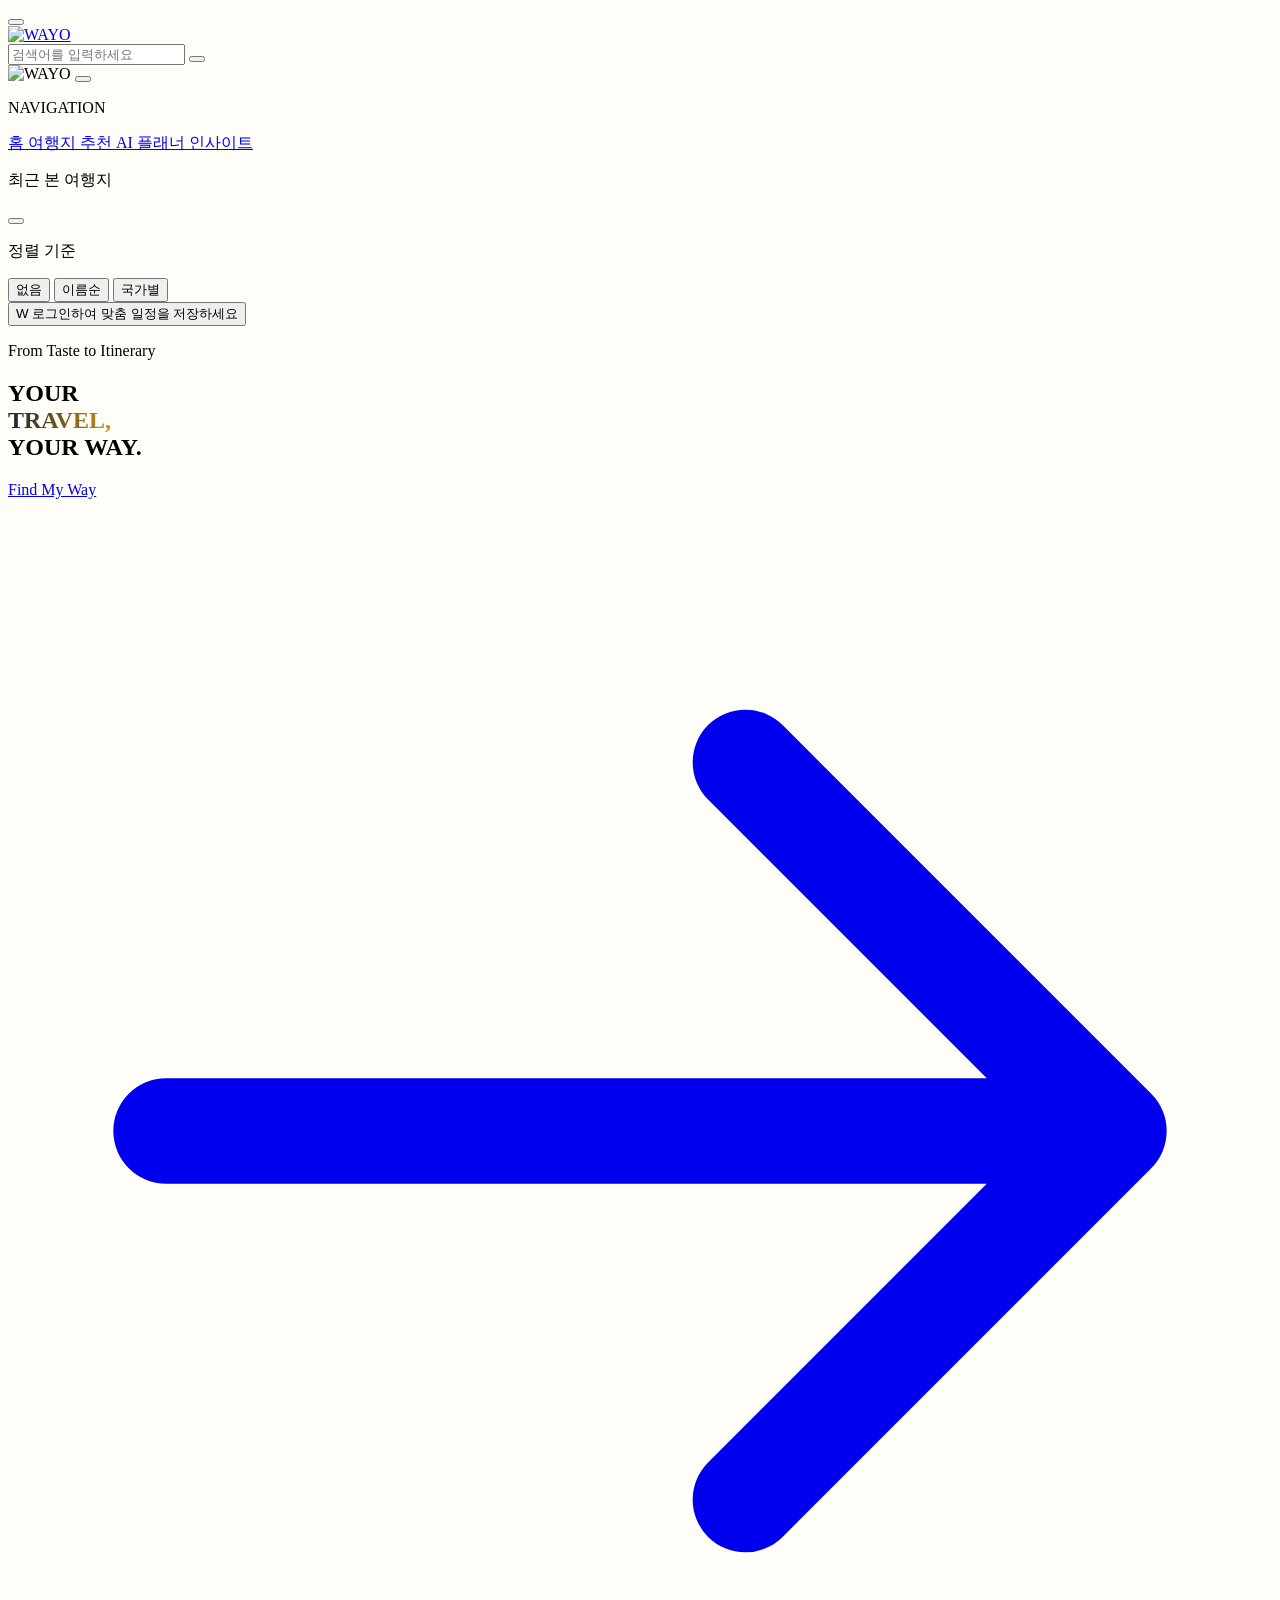
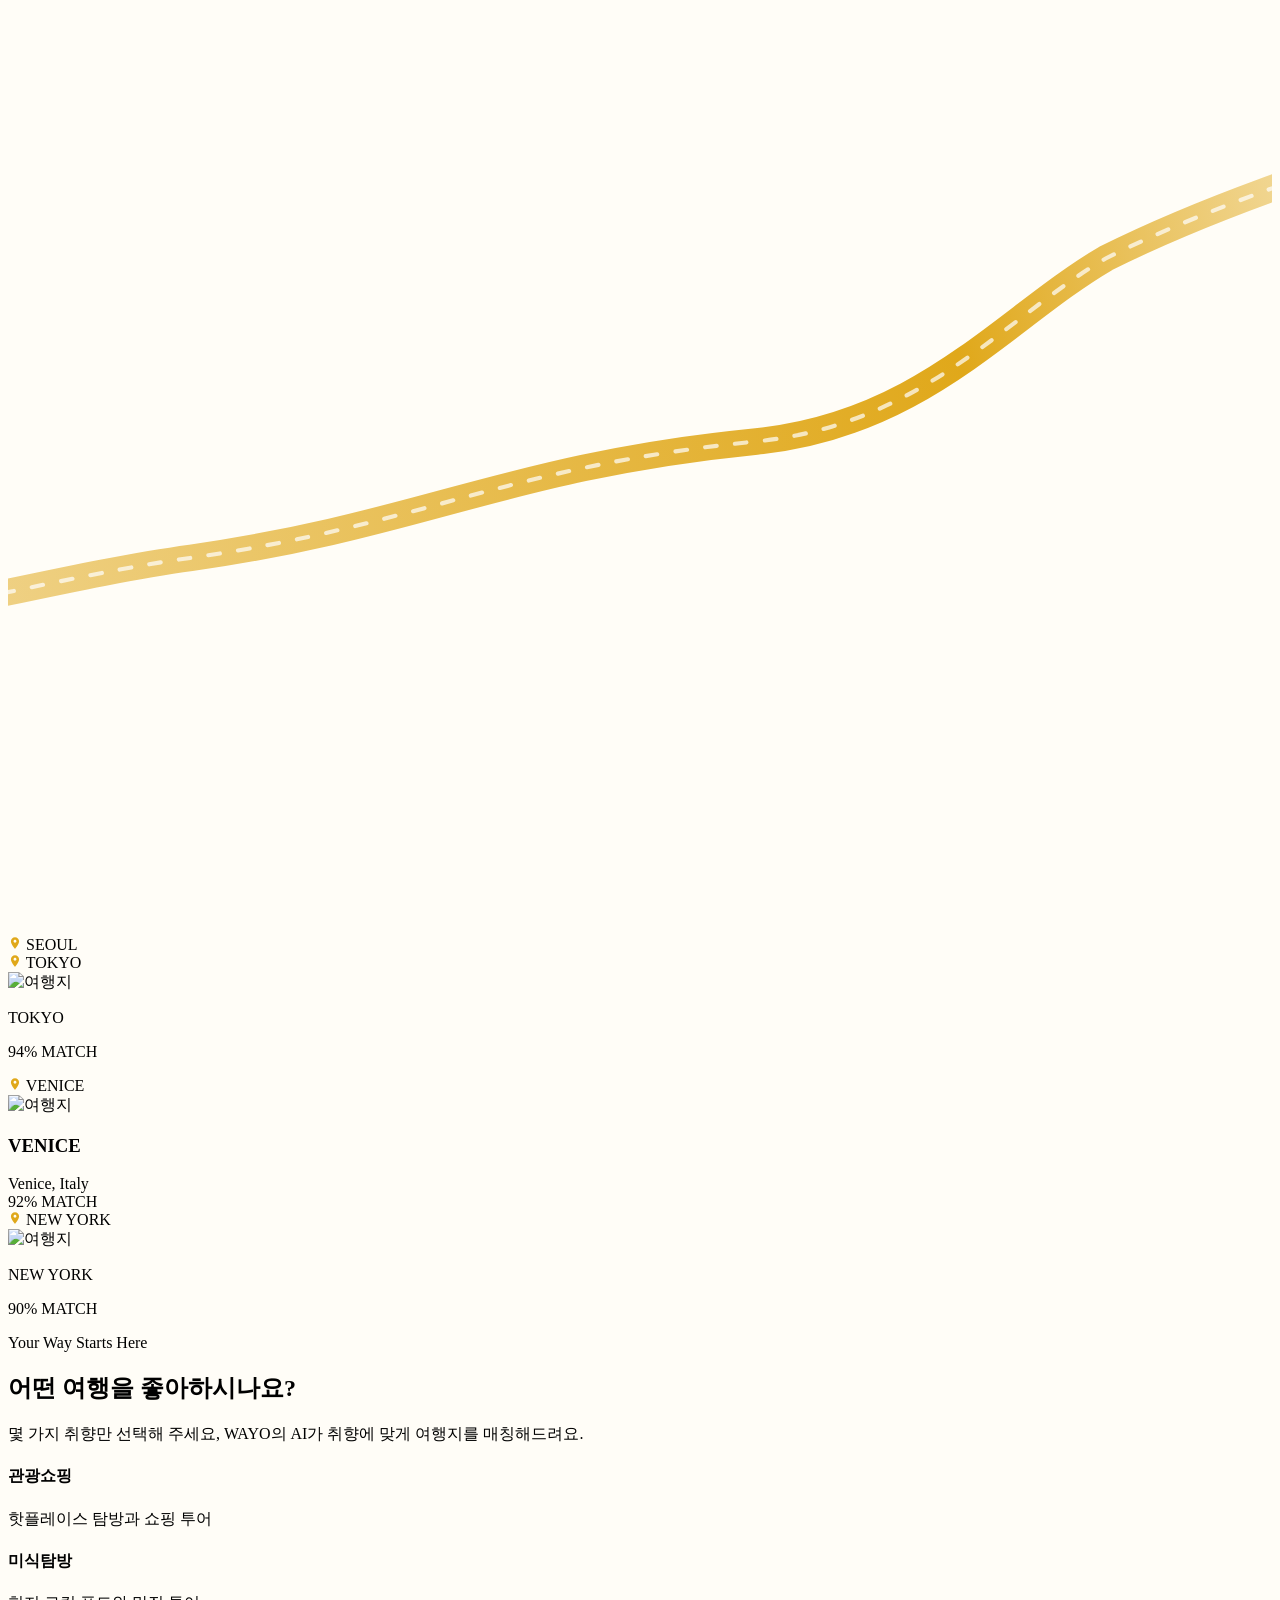
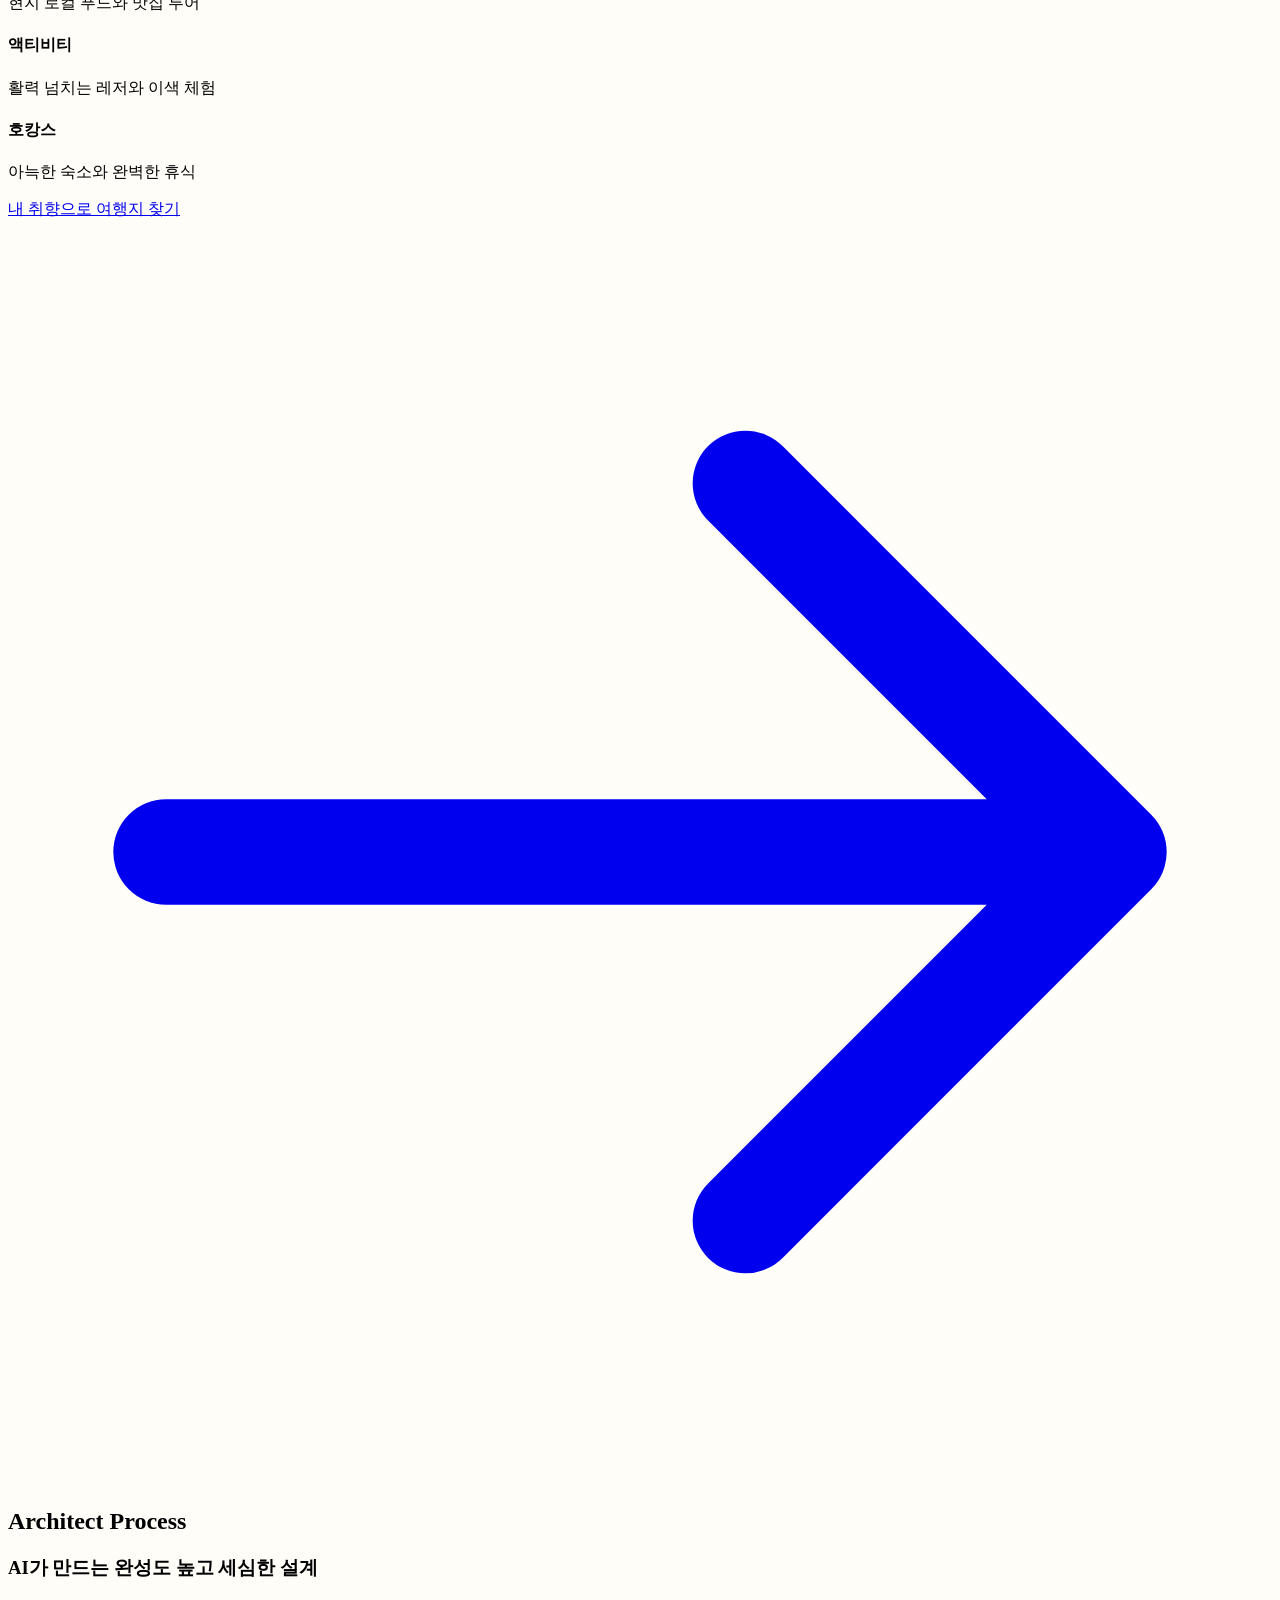
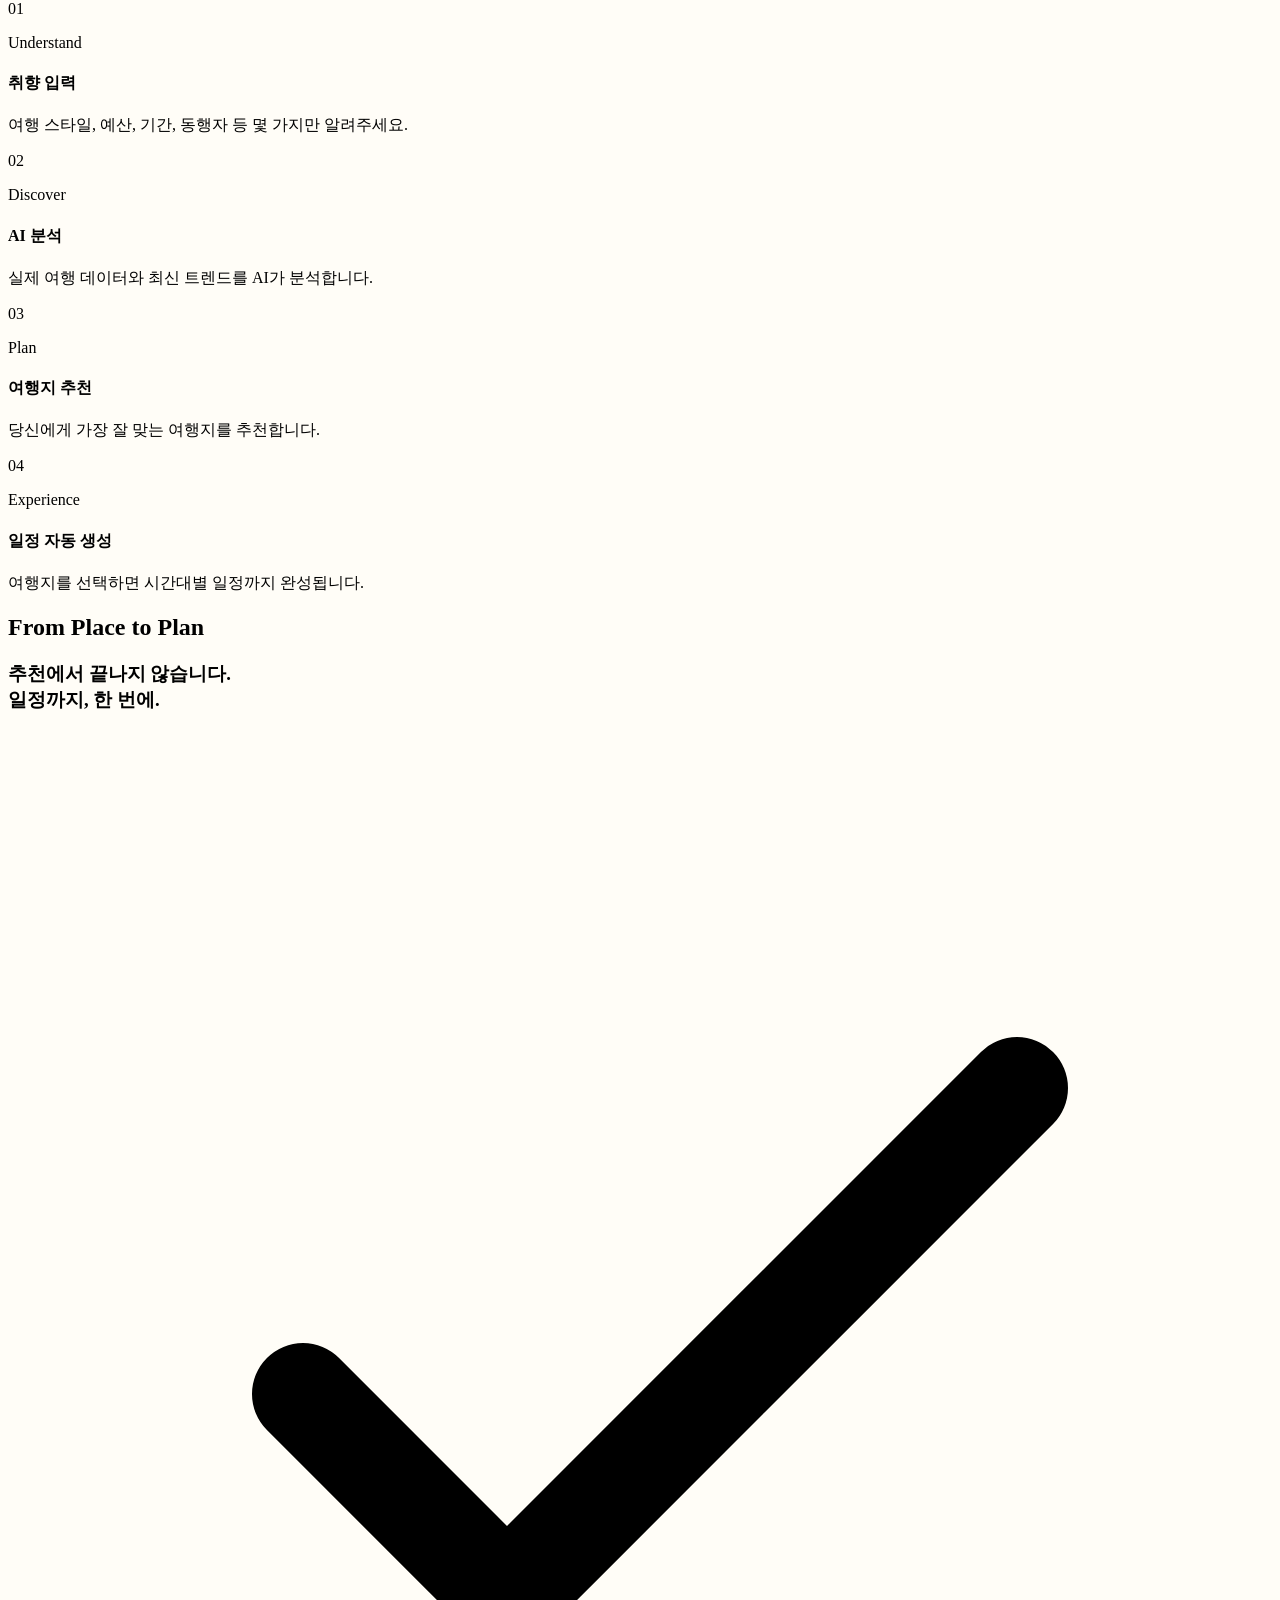
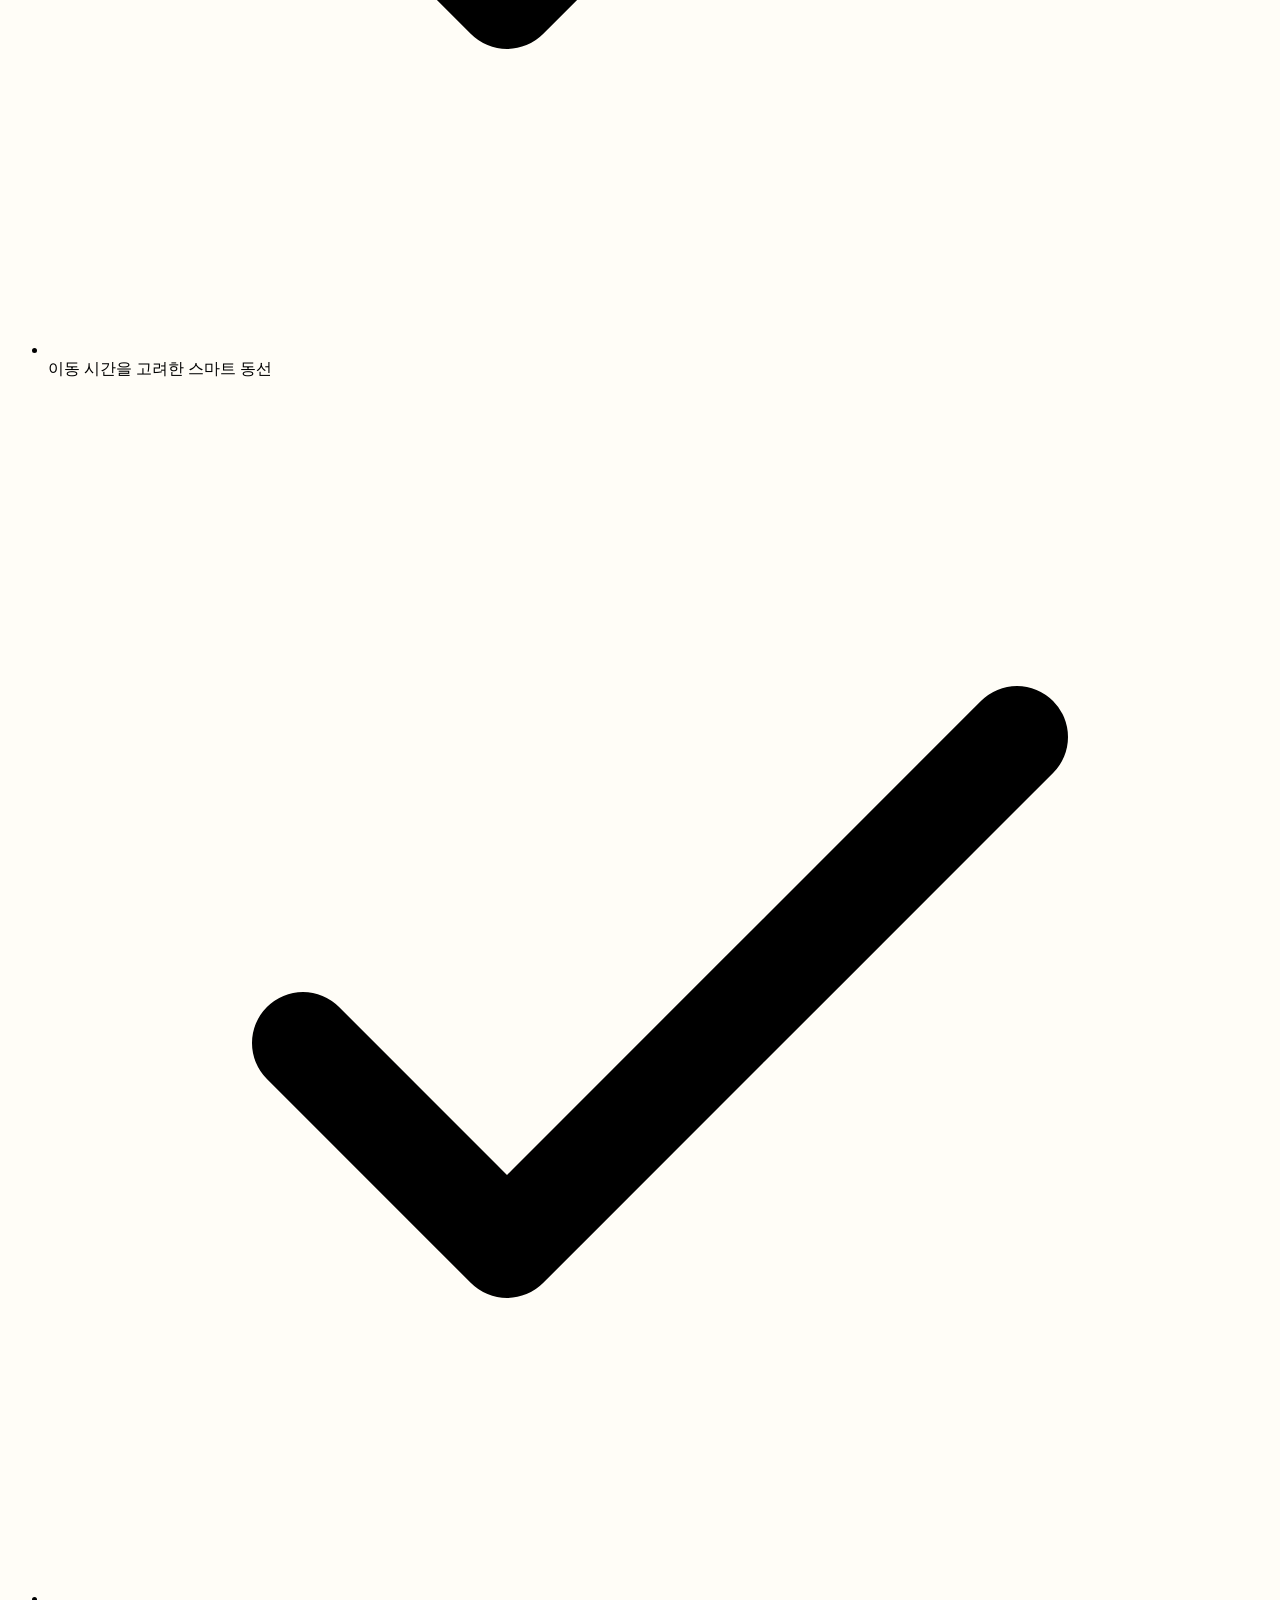
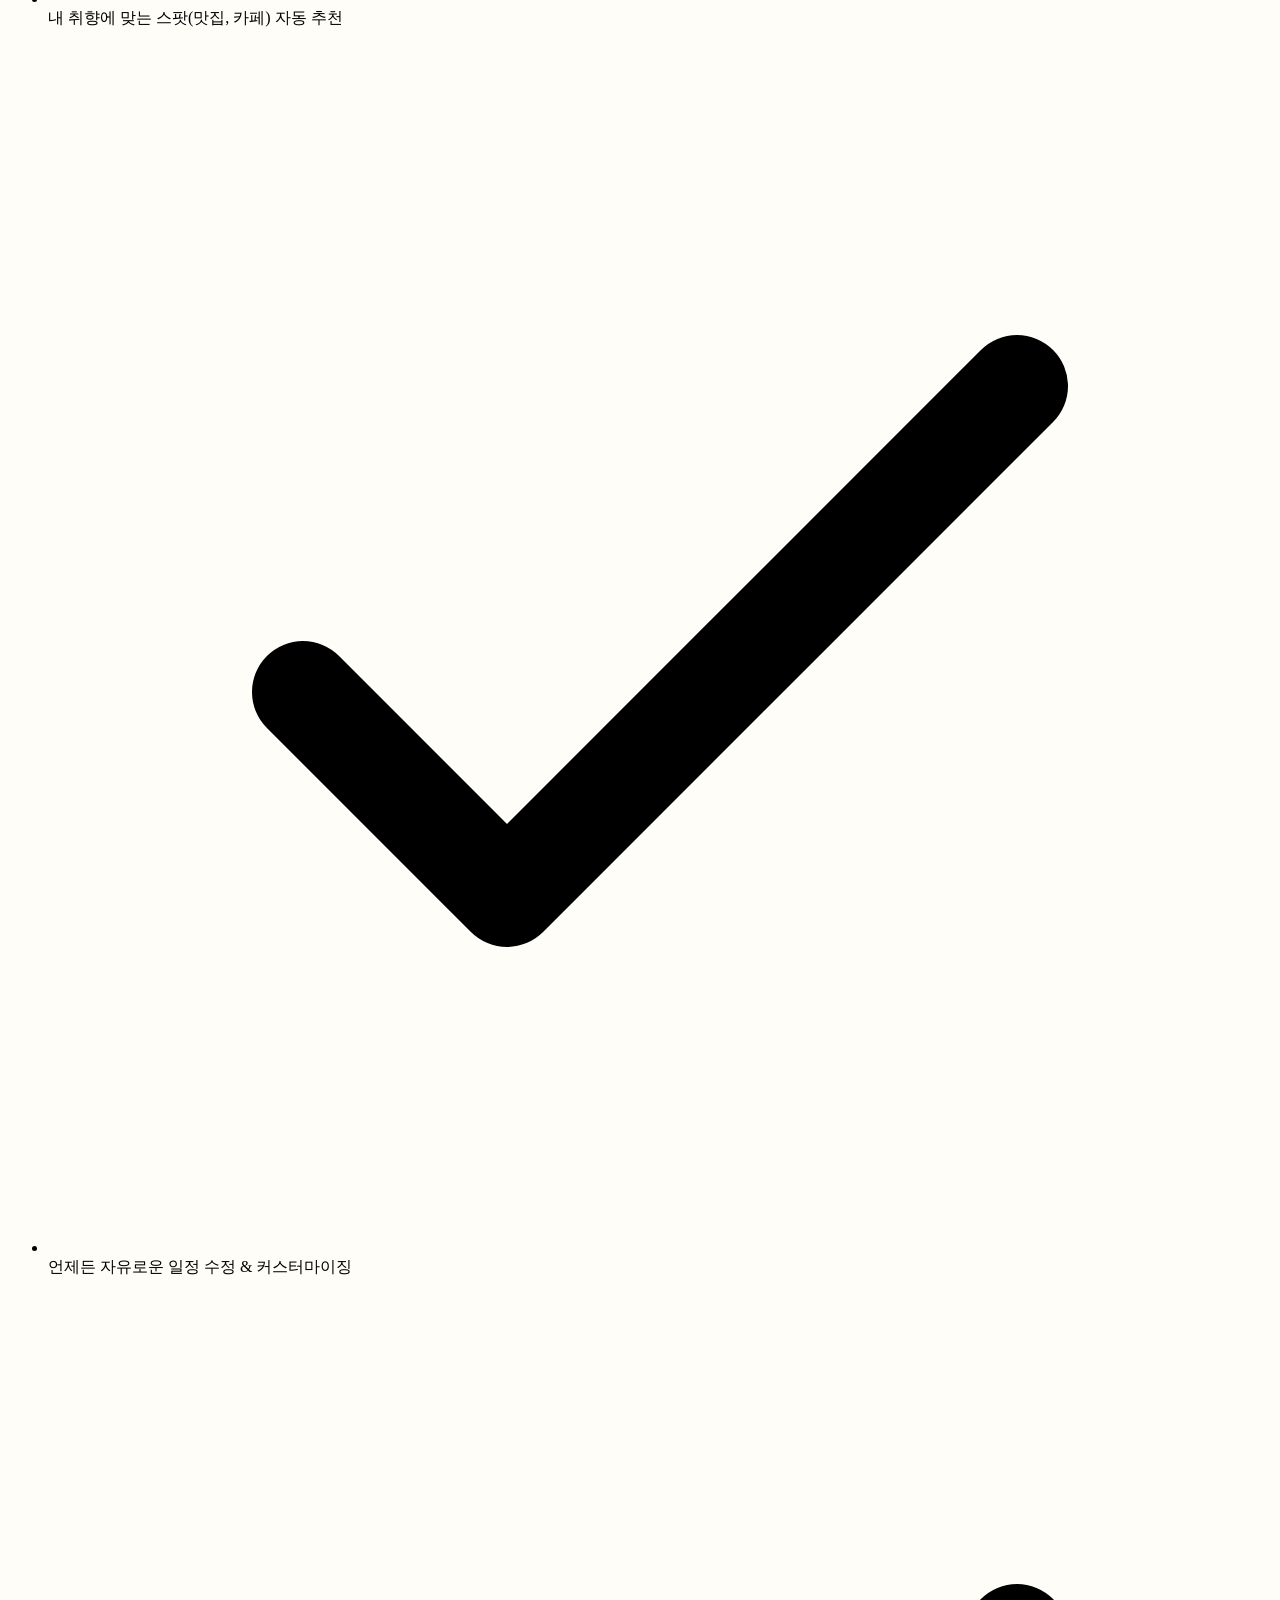
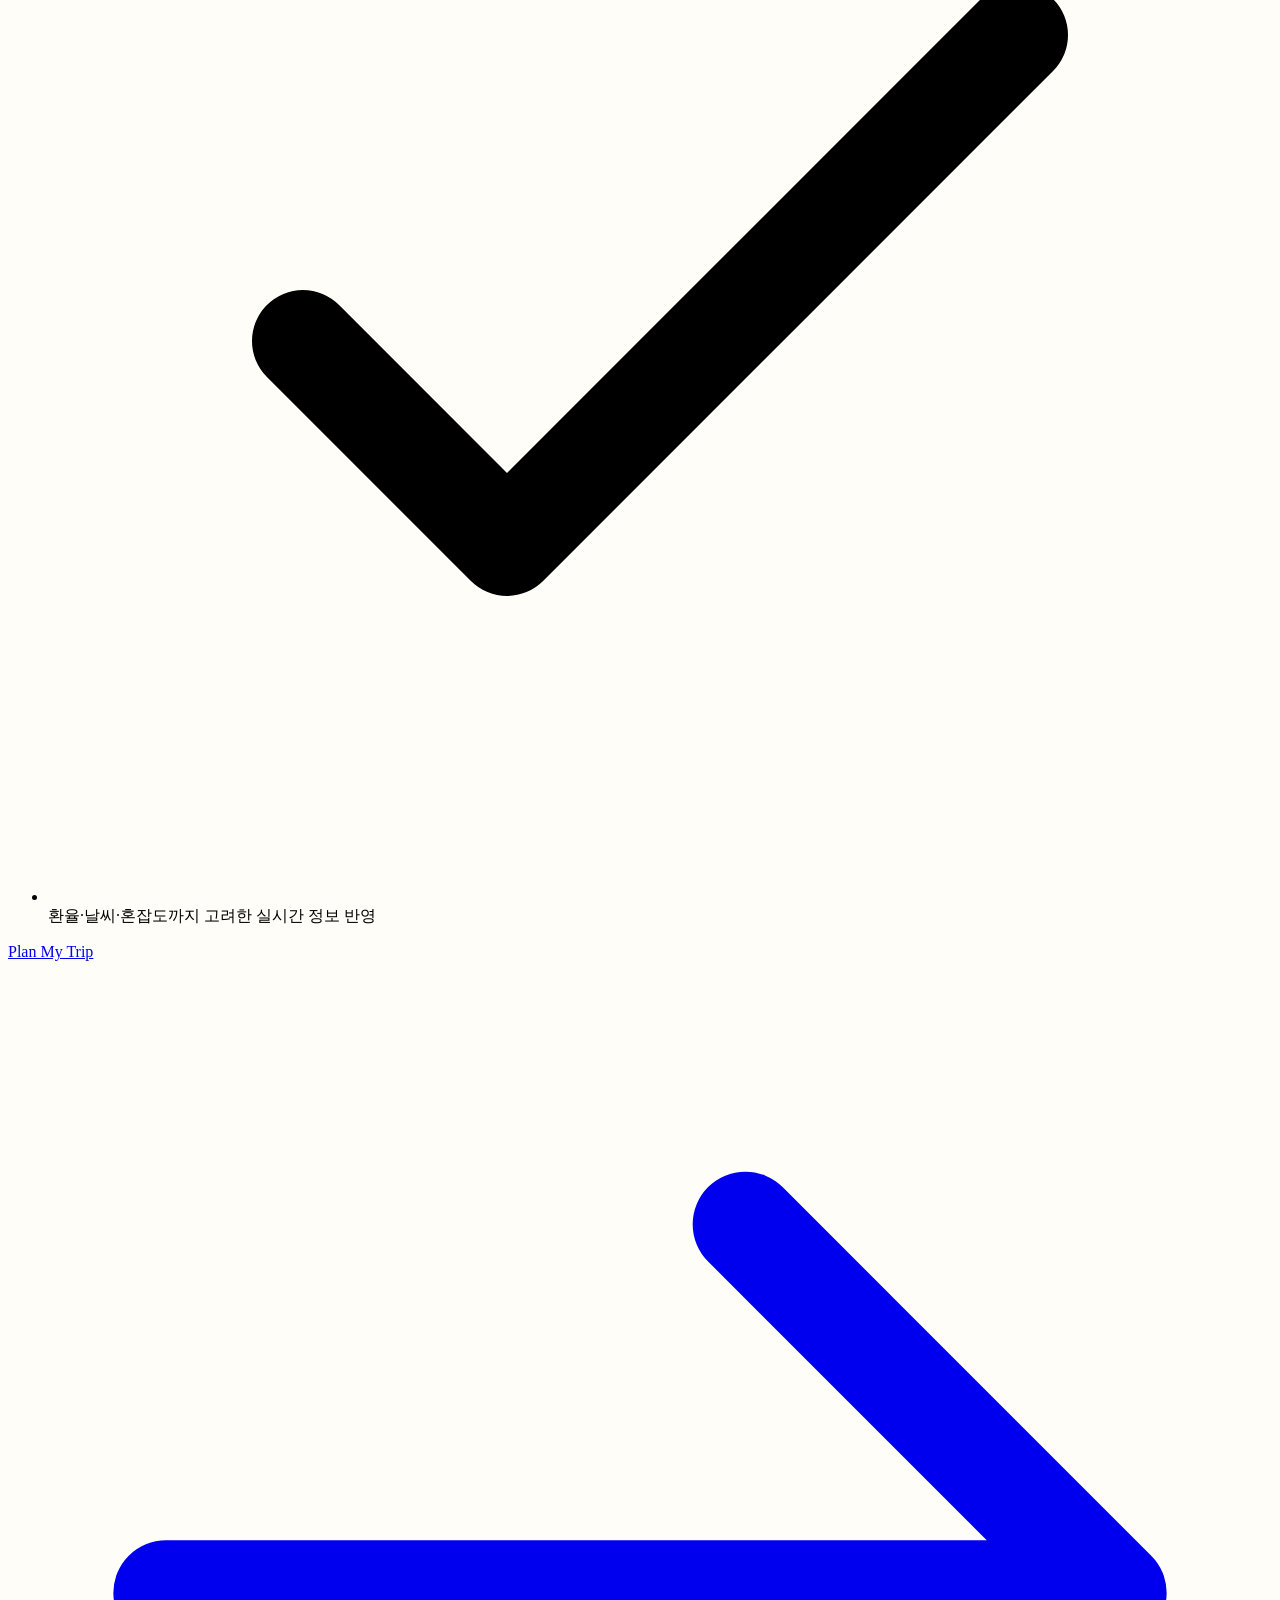
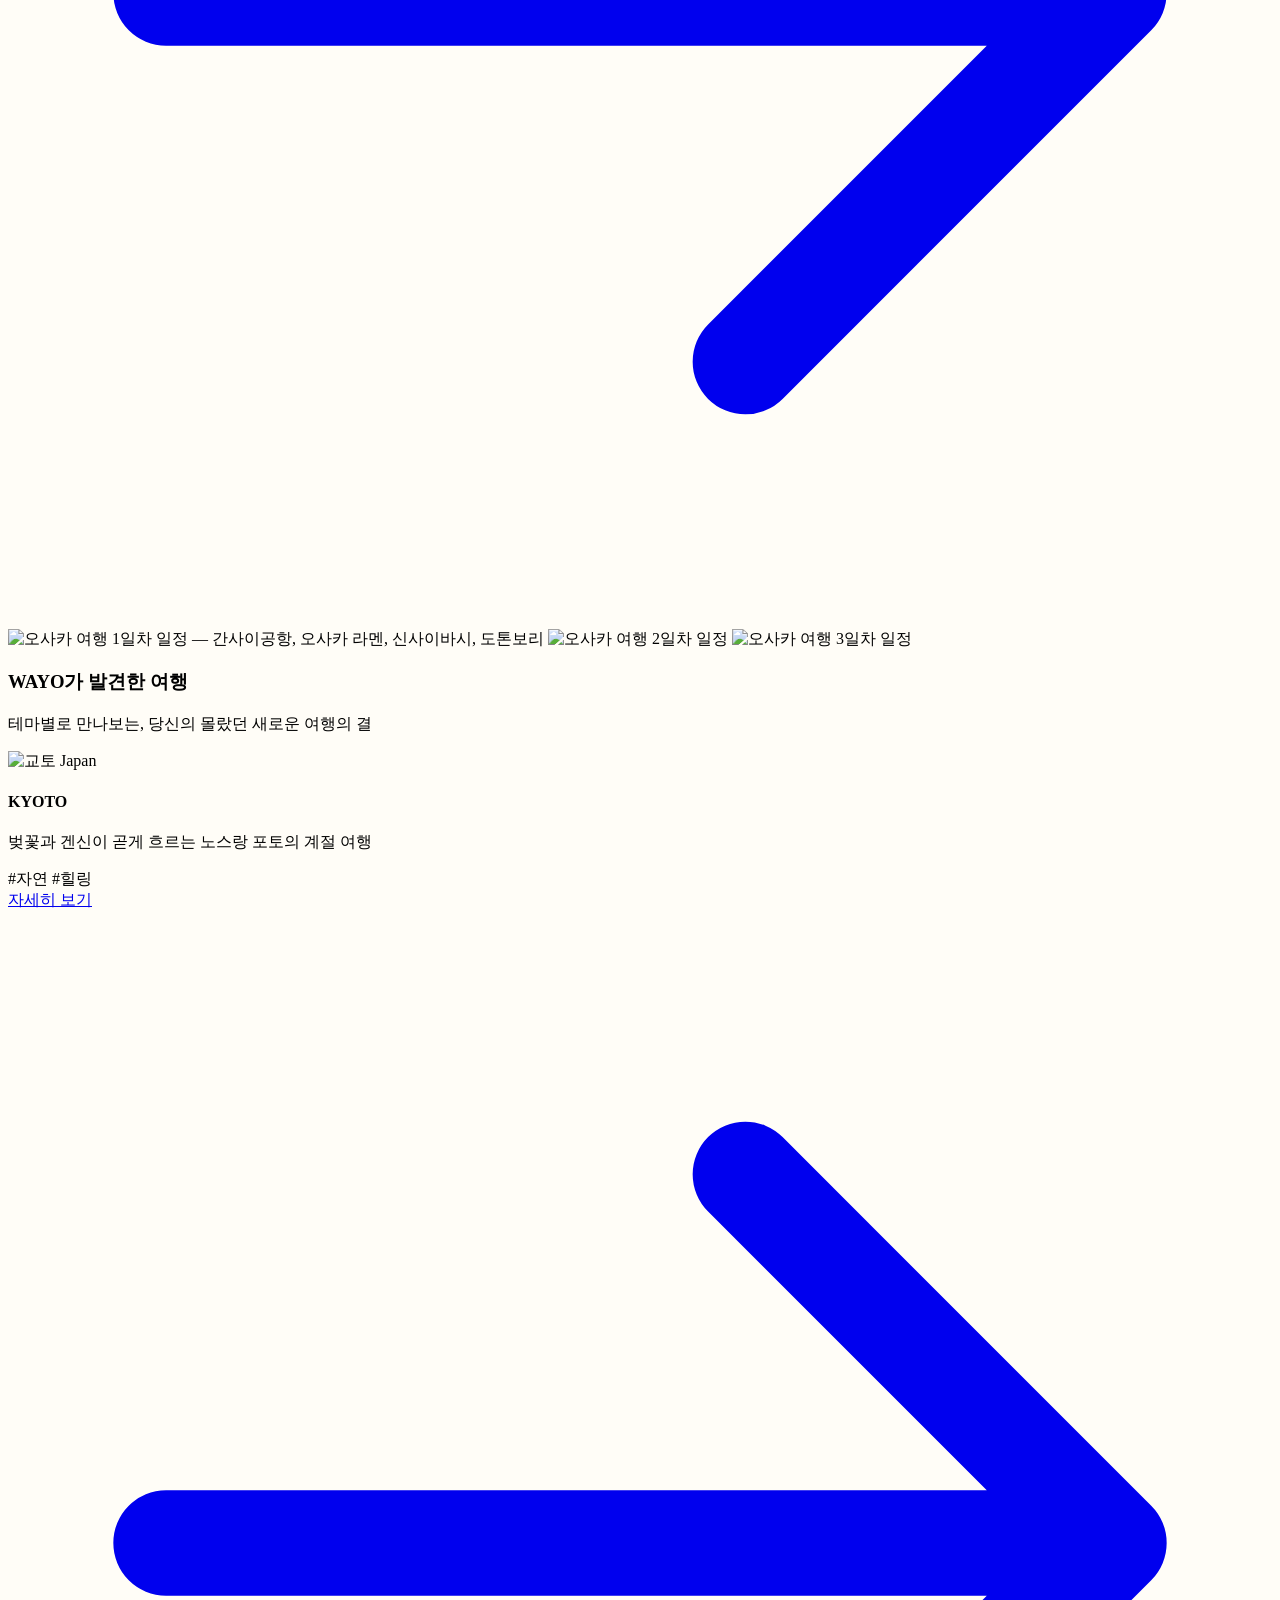
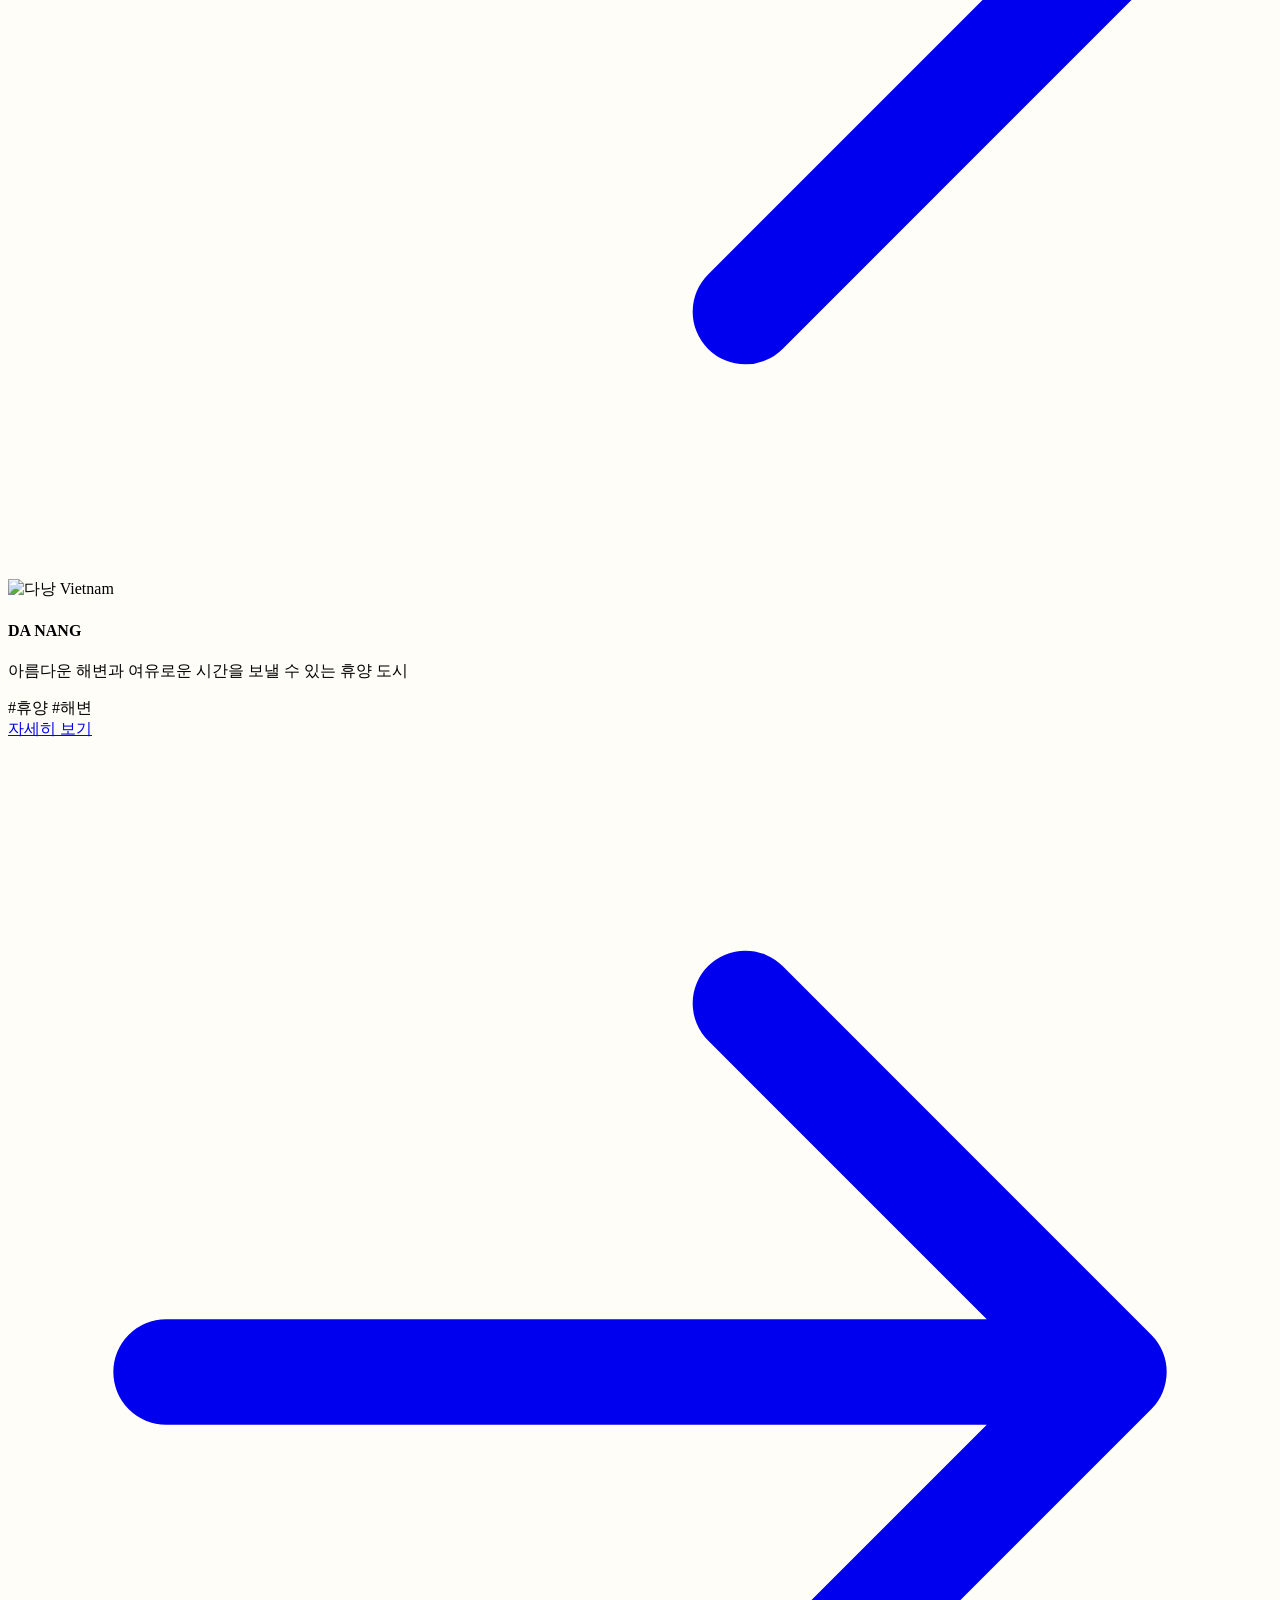
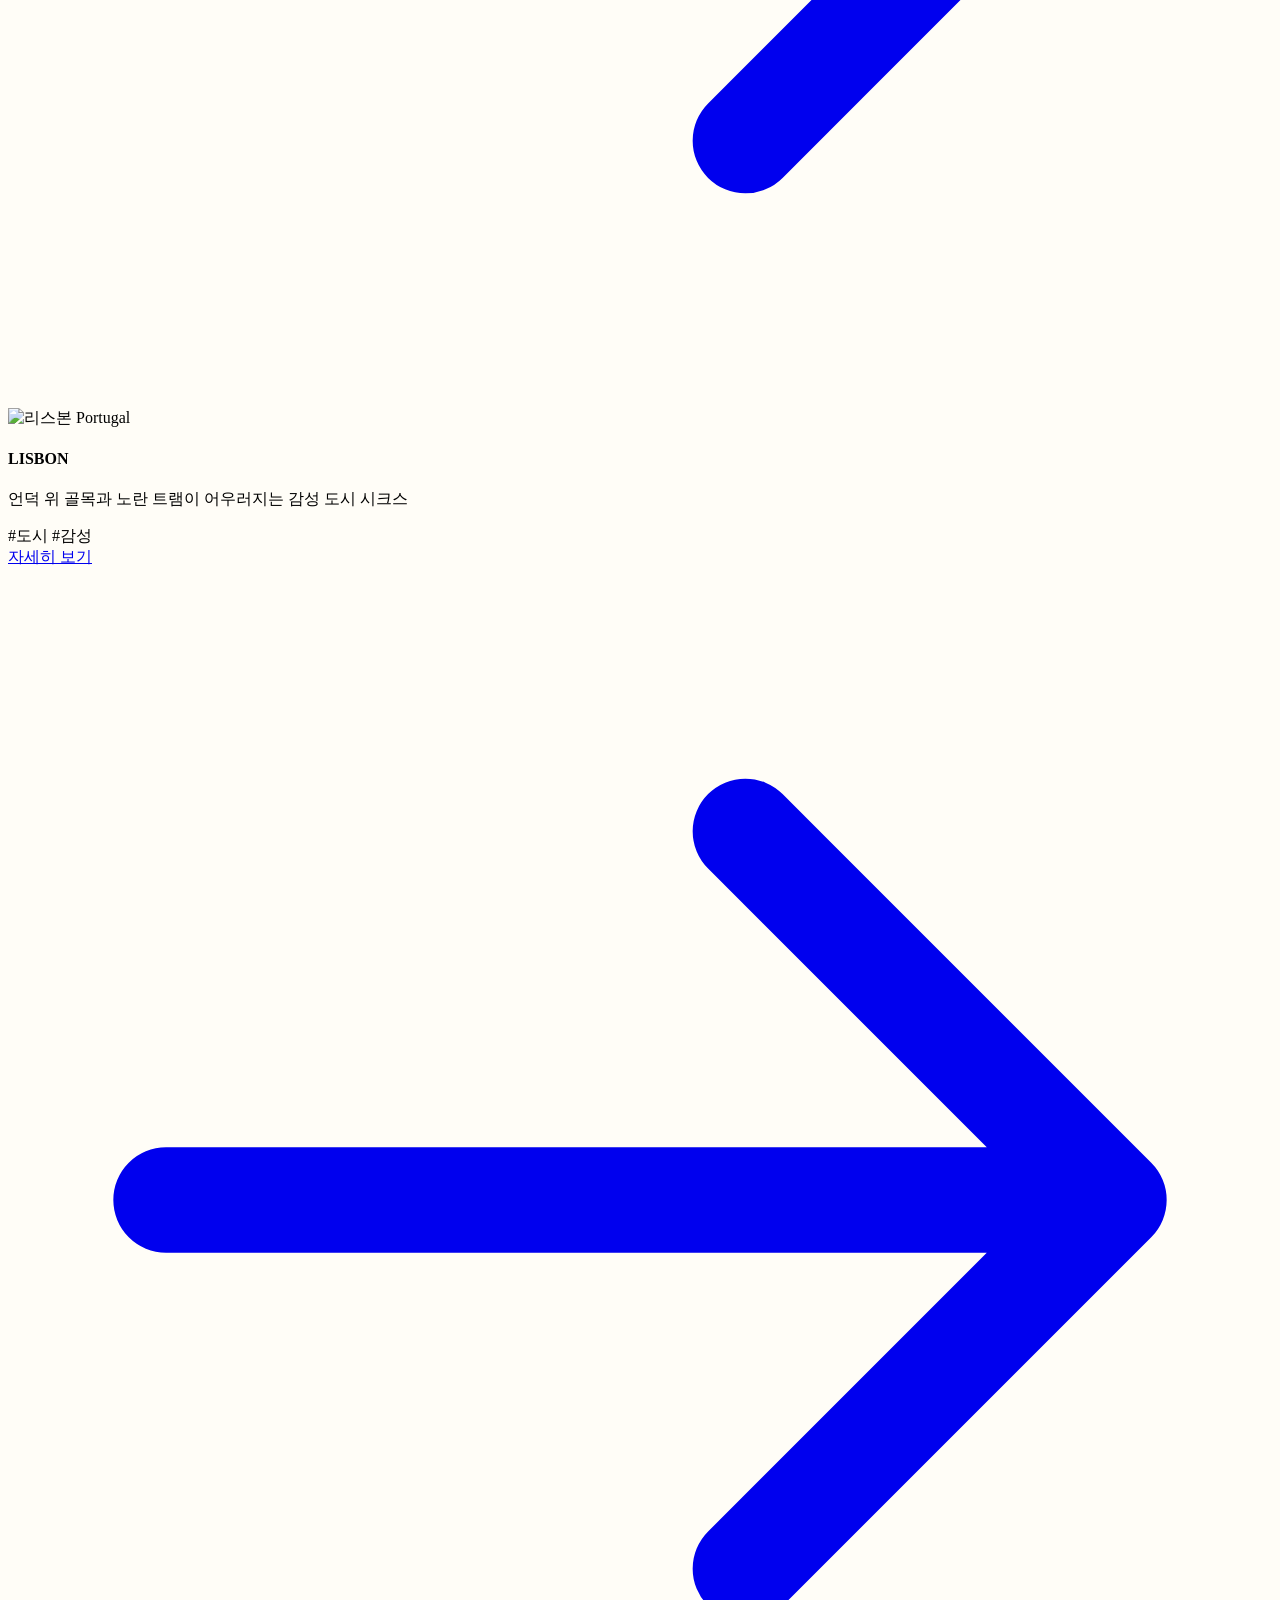
==== index.html @ 401c7b8d "Add files via upload" ====
<!doctype html>
<html lang="ko" class="scroll-smooth">
<head>
    <meta charset="UTF-8">
    <meta name="viewport" content="width=device-width, initial-scale=1.0, viewport-fit=cover">
    <title>WAYO — Your Travel, Your Way. AI 여행 큐레이터 & 플래너</title>
    <meta name="description" content="당신의 취향을 이해하고, 가장 잘 맞는 여행지와 일정을 찾아드립니다. WAYO의 AI 여행 큐레이터 & 플래너.">
    <meta name="theme-color" content="#FFC83D">
    <link rel="manifest" href="manifest.json">

    <link rel="preconnect" href="https://fonts.googleapis.com">
    <link rel="preconnect" href="https://fonts.gstatic.com" crossorigin>
    <link href="https://fonts.googleapis.com/css2?family=Inter:wght@300;400;500;600;700;800&family=Noto+Sans+KR:wght@300;400;500;700&family=Poppins:wght@500;600;700;800&family=Caveat:wght@600;700&display=swap" rel="stylesheet">
    <link rel="stylesheet" href="https://cdn.jsdelivr.net/gh/orioncactus/pretendard@v1.3.9/dist/web/static/pretendard.css">
    <script src="https://cdn.tailwindcss.com"></script>
    <script src="https://unpkg.com/lucide@latest"></script>

    <script>
        tailwind.config = {
            theme: {
                extend: {
                    fontFamily: {
                        sans: ['Inter', 'Noto Sans KR', 'sans-serif'],
                        display: ['Inter', 'sans-serif'],
                    },
                    colors: {
                        brand: {
                            50: '#FFFDF7', 100: '#FFF3D6', 200: '#FFE8AD', 300: '#FFDC85',
                            400: '#FFD35C', 500: '#FFC83D', 600: '#E0A81A', 700: '#C99012',
                            800: '#8A620C', 900: '#4D3706', dark: '#172033'
                        },
                        logogreen: '#4FA8C9'
                    },
                    animation: {
                        'float': 'float 6s ease-in-out infinite',
                        'dash': 'dash 14s linear infinite',
                        'fade-in-up': 'fadeInUp 0.8s ease-out forwards',
                    },
                    keyframes: {
                        float: { '0%, 100%': { transform: 'translateY(0)' }, '50%': { transform: 'translateY(-10px)' } },
                        dash: { '0%': { strokeDashoffset: 1000 }, '100%': { strokeDashoffset: 0 } },
                        fadeInUp: { '0%': { opacity: '0', transform: 'translateY(20px)' }, '100%': { opacity: '1', transform: 'translateY(0)' } }
                    }
                }
            }
        }
    </script>

    <link rel="stylesheet" href="css/variables.css">
    <link rel="stylesheet" href="css/base.css">
    <link rel="stylesheet" href="css/components.css">
    <link rel="stylesheet" href="css/landing.css">

    <style>
        .scroll-top-btn {
            position: fixed;
            right: 24px;
            bottom: 32px;
            z-index: 500;
            width: 48px;
            height: 48px;
            border: none;
            border-radius: 50%;
            background: var(--ink);
            color: var(--accent);
            display: flex;
            align-items: center;
            justify-content: center;
            box-shadow: var(--shadow-lg);
            cursor: pointer;
            opacity: 0;
            transform: translateY(12px);
            pointer-events: none;
            transition: opacity .25s ease, transform .25s ease, background .18s ease, color .18s ease;
        }
        .scroll-top-btn.is-visible {
            opacity: 1;
            transform: translateY(0);
            pointer-events: auto;
        }
        .scroll-top-btn:hover {
            background: var(--accent);
            color: var(--ink);
        }

        /* Tailwind CDN이 "hidden md:block" 조합의 캐스케이드 순서를 보장하지 않아
           768px 이상에서도 보이지 않는 문제가 있어, 순수 CSS로 직접 제어한다 */
        .hero-visual-wrap { display: none; }
        @media (min-width: 768px) {
            .hero-visual-wrap { display: block; }
        }

        body { background-color: #FFFDF7; }
        .text-gradient {
            background: linear-gradient(to right, #172033, #C99012);
            -webkit-background-clip: text;
            background-clip: text;
            -webkit-text-fill-color: transparent;
        }
        .hide-scrollbar::-webkit-scrollbar { display: none; }
        .hide-scrollbar { -ms-overflow-style: none; scrollbar-width: none; }
    </style>
</head>
<body class="antialiased selection:bg-brand-500 selection:text-white">

    <!-- 네비게이션: 상단 골드 바 + 햄버거(좌) · 로고(중앙) · 검색/즐겨찾기/로그인(우) -->
    <header class="navbar-wix" id="siteNavbar">
        <div class="navbar-wix-inner">
            <div class="navbar-wix-side">
                <button type="button" class="navbar-hamburger-btn" id="drawerToggleBtn" aria-label="메뉴 열기" aria-expanded="false">
                    <i data-lucide="menu" style="width:22px;height:22px"></i>
                </button>
            </div>

            <a href="index.html" class="navbar-wix-logo" aria-label="WAYO 홈으로 이동">
                <img src="assets/logo/g_logo_t_extrabold_final.png" alt="WAYO" class="navbar-wix-logo-img">
            </a>

            <div class="navbar-wix-side is-right">
                <div class="navbar-wix-right">
                    <div class="navbar-search-wrap">
                        <input type="text" class="navbar-search-input" id="navSearchInput" placeholder="검색어를 입력하세요">
                        <button type="button" class="navbar-search-btn" id="navSearchBtn" aria-label="검색">
                            <i data-lucide="search" style="width:16px;height:16px"></i>
                        </button>
                    </div>
                    <a href="favorites.html" class="navbar-wix-login-btn" aria-label="즐겨찾기">
                        <i data-lucide="heart" style="width:19px;height:19px"></i>
                    </a>
                    <a href="login.html" class="navbar-wix-login-btn js-login-trigger" aria-label="로그인">
                        <i data-lucide="user" style="width:19px;height:19px"></i>
                    </a>
                </div>
            </div>
        </div>
    </header>

    <!-- 사이드 드로어 메뉴 (카테고리) -->
    <div class="wayo-drawer-backdrop" id="drawerBackdrop"></div>
    <aside class="wayo-drawer" id="drawerPanel" aria-hidden="true">
        <div class="wayo-drawer-head">
            <img src="assets/logo/w3_logo_3_3_wayo_lockup_bottom.png" alt="WAYO" class="wayo-drawer-head-logo">
            <button type="button" class="wayo-drawer-close" id="drawerCloseBtn" aria-label="메뉴 닫기">
                <i data-lucide="x" style="width:20px;height:20px"></i>
            </button>
        </div>

        <div class="wayo-drawer-body">
            <p class="wayo-drawer-label">NAVIGATION</p>
            <nav class="wayo-drawer-nav">
                <a href="index.html" class="wayo-drawer-link is-active">
                    <span class="wayo-drawer-link-main"><i data-lucide="home" style="width:18px;height:18px"></i> 홈</span>
                    <i data-lucide="chevron-right" style="width:16px;height:16px" class="wayo-drawer-chev"></i>
                </a>
                <a href="destination.html" class="wayo-drawer-link">
                    <span class="wayo-drawer-link-main"><i data-lucide="compass" style="width:18px;height:18px"></i> 여행지 추천</span>
                    <i data-lucide="chevron-right" style="width:16px;height:16px" class="wayo-drawer-chev"></i>
                </a>
                <a href="planner.html" class="wayo-drawer-link">
                    <span class="wayo-drawer-link-main"><i data-lucide="calendar" style="width:18px;height:18px"></i> AI 플래너</span>
                    <i data-lucide="chevron-right" style="width:16px;height:16px" class="wayo-drawer-chev"></i>
                </a>
                <a href="insights.html" class="wayo-drawer-link">
                    <span class="wayo-drawer-link-main"><i data-lucide="sparkles" style="width:18px;height:18px"></i> 인사이트</span>
                    <i data-lucide="chevron-right" style="width:16px;height:16px" class="wayo-drawer-chev"></i>
                </a>
            </nav>

            <div class="wayo-drawer-label-row">
                <p class="wayo-drawer-label">최근 본 여행지</p>
                <div class="wayo-drawer-sort-wrap">
                    <button type="button" class="wayo-drawer-sort-btn" id="drawerSortBtn" aria-label="정렬 기준" aria-expanded="false">
                        <i data-lucide="sliders-horizontal" style="width:15px;height:15px"></i>
                    </button>
                    <div class="wayo-drawer-sort-menu" id="drawerSortMenu">
                        <p class="wayo-drawer-sort-title">정렬 기준</p>
                        <button type="button" class="wayo-drawer-sort-option is-active" data-sort="none">
                            없음 <i data-lucide="check" style="width:14px;height:14px" class="wayo-drawer-sort-check"></i>
                        </button>
                        <button type="button" class="wayo-drawer-sort-option" data-sort="name">
                            이름순 <i data-lucide="check" style="width:14px;height:14px" class="wayo-drawer-sort-check"></i>
                        </button>
                        <button type="button" class="wayo-drawer-sort-option" data-sort="country">
                            국가별 <i data-lucide="check" style="width:14px;height:14px" class="wayo-drawer-sort-check"></i>
                        </button>
                    </div>
                </div>
            </div>
            <div id="drawerRecentList"></div>
        </div>

        <div class="wayo-drawer-foot">
            <button type="button" class="wayo-drawer-profile js-login-trigger" aria-label="로그인">
                <span class="wayo-drawer-avatar">W</span>
                <span class="wayo-drawer-profile-sub">로그인하여 맞춤 일정을 저장하세요</span>
            </button>
        </div>
    </aside>

    <!-- 히어로 -->
    <section class="relative flex items-center pt-10 pb-20 overflow-hidden bg-white">
        <div class="absolute top-0 right-0 -mr-32 -mt-32 w-[600px] h-[600px] bg-brand-50 rounded-full blur-3xl opacity-50 z-0"></div>

        <div class="max-w-7xl mx-auto px-6 w-full relative z-10 grid grid-cols-1 md:grid-cols-2 gap-12 items-center">
            <div class="flex flex-col items-start pt-6 md:pt-0 animate-fade-in-up">
                <p class="text-brand-700 font-bold tracking-wide uppercase mb-3 text-sm">From Taste to Itinerary</p>
                <h1 class="text-5xl md:text-6xl lg:text-7xl font-black tracking-tighter leading-[1.05] mb-6 text-gray-900">
                    YOUR <br/>
                    <span class="text-gradient">TRAVEL,</span> <br/>
                    YOUR WAY.
                </h1>

                <a href="destination.html" class="group relative inline-flex items-center justify-center px-8 py-4 font-bold text-brand-dark transition-all duration-200 bg-brand-500 rounded-full hover:bg-brand-400 hover:shadow-xl hover:shadow-brand-500/40 overflow-hidden">
                    <span class="relative flex items-center gap-2">
                        Find My Way
                        <svg class="w-4 h-4 transition-transform group-hover:translate-x-1" fill="none" stroke="currentColor" viewBox="0 0 24 24"><path stroke-linecap="round" stroke-linejoin="round" stroke-width="2" d="M14 5l7 7m0 0l-7 7m7-7H3"></path></svg>
                    </span>
                </a>
            </div>

            <div class="relative h-[460px] w-full hero-visual-wrap">
                <svg class="absolute inset-0 w-full h-full -z-10 overflow-visible" viewBox="0 0 760 460" fill="none" preserveAspectRatio="none" xmlns="http://www.w3.org/2000/svg">
                    <defs>
                        <linearGradient id="roadGradient" x1="-350" y1="300" x2="860" y2="-20" gradientUnits="userSpaceOnUse">
                            <stop offset="0%" stop-color="#E0A81A" stop-opacity="0.08"/>
                            <stop offset="25%" stop-color="#E0A81A" stop-opacity="0.5"/>
                            <stop offset="75%" stop-color="#E0A81A" stop-opacity="1"/>
                            <stop offset="100%" stop-color="#E0A81A" stop-opacity="0.2"/>
                        </linearGradient>
                    </defs>
                    <path d="M -350 300 C -150 300, 0 250, 110 235 C 250 215, 300 180, 450 165 C 550 155, 600 90, 660 55 C 700 35, 760 10, 860 -20" stroke="url(#roadGradient)" stroke-width="16" stroke-linecap="round"/>
                    <path d="M -350 300 C -150 300, 0 250, 110 235 C 250 215, 300 180, 450 165 C 550 155, 600 90, 660 55 C 700 35, 760 10, 860 -20" stroke="#FFFFFF" stroke-width="2.5" stroke-linecap="round" stroke-dasharray="7 11" class="animate-dash" stroke-dashoffset="1000" opacity="0.7"/>
                </svg>

                <div class="absolute left-[-24%] top-[60%] flex flex-col items-center">
                    <svg width="14" height="14" viewBox="0 0 24 24" fill="#E0A81A" xmlns="http://www.w3.org/2000/svg"><path d="M12 2C8.13 2 5 5.13 5 9C5 14.25 12 22 12 22C12 22 19 14.25 19 9C19 5.13 15.87 2 12 2ZM12 11.5C10.62 11.5 9.5 10.38 9.5 9C9.5 7.62 10.62 6.5 12 6.5C13.38 6.5 14.5 7.62 14.5 9C14.5 10.38 13.38 11.5 12 11.5Z"/></svg>
                    <span class="text-[10px] text-gray-400 font-medium mt-1">SEOUL</span>
                </div>

                <div class="absolute left-[-16%] top-[32%] w-[160px]">
                    <span class="flex flex-col items-center mb-1">
                        <svg width="14" height="14" viewBox="0 0 24 24" fill="#E0A81A" xmlns="http://www.w3.org/2000/svg"><path d="M12 2C8.13 2 5 5.13 5 9C5 14.25 12 22 12 22C12 22 19 14.25 19 9C19 5.13 15.87 2 12 2ZM12 11.5C10.62 11.5 9.5 10.38 9.5 9C9.5 7.62 10.62 6.5 12 6.5C13.38 6.5 14.5 7.62 14.5 9C14.5 10.38 13.38 11.5 12 11.5Z"/></svg>
                        <span class="text-[10px] text-gray-400 font-medium mt-1" id="heroPin1">TOKYO</span>
                    </span>
                    <div class="bg-white p-1.5 rounded-xl shadow-xl border border-gray-100 -rotate-3 hover:rotate-0 transition-transform duration-500">
                        <div class="relative rounded-lg overflow-hidden aspect-[3/4]">
                            <img src="assets/image/PAGE 01/hero/도쿄.jpg" alt="여행지" class="w-full h-full object-cover transition-opacity duration-500" id="heroImg1">
                            <div class="absolute inset-0 bg-gradient-to-t from-black/70 to-transparent"></div>
                            <div class="absolute bottom-2 left-2 right-2 transition-opacity duration-500" id="heroText1">
                                <p class="text-white text-xs font-bold leading-none" id="heroTitle1">TOKYO</p>
                                <p class="text-white/80 text-[9px] font-medium mt-0.5"><span id="heroMatch1">94</span>% MATCH</p>
                            </div>
                        </div>
                    </div>
                </div>

                <div class="absolute left-[18%] top-[8%] w-[210px] animate-float">
                    <span class="flex flex-col items-center mb-1">
                        <svg width="14" height="14" viewBox="0 0 24 24" fill="#E0A81A" xmlns="http://www.w3.org/2000/svg"><path d="M12 2C8.13 2 5 5.13 5 9C5 14.25 12 22 12 22C12 22 19 14.25 19 9C19 5.13 15.87 2 12 2ZM12 11.5C10.62 11.5 9.5 10.38 9.5 9C9.5 7.62 10.62 6.5 12 6.5C13.38 6.5 14.5 7.62 14.5 9C14.5 10.38 13.38 11.5 12 11.5Z"/></svg>
                        <span class="text-[11px] text-gray-400 font-medium mt-1" id="heroPin2">VENICE</span>
                    </span>
                    <div class="bg-white p-2.5 rounded-2xl shadow-2xl border border-gray-100 rotate-2 hover:rotate-0 transition-transform duration-500">
                        <div class="relative rounded-xl overflow-hidden aspect-[3/4]">
                            <img src="assets/image/PAGE 01/hero/이탈리아1.jpg" alt="여행지" class="w-full h-full object-cover transition-opacity duration-500" id="heroImg2">
                            <div class="absolute inset-0 bg-gradient-to-t from-black/60 to-transparent"></div>
                            <div class="absolute bottom-3 left-3 right-3 transition-opacity duration-500" id="heroText2">
                                <h3 class="text-white text-xl font-bold tracking-tight mb-0.5 drop-shadow-md" id="heroTitle2">VENICE</h3>
                                <span class="text-white/90 text-xs font-medium" id="heroLoc2">Venice, Italy</span>
                            </div>
                            <div class="absolute top-2.5 right-2.5 bg-brand-500/95 backdrop-blur-sm text-brand-dark px-2.5 py-1 rounded-full text-[11px] font-bold shadow-lg transition-opacity duration-500" id="heroMatchWrap2"><span id="heroMatch2">92</span>% MATCH</div>
                        </div>
                    </div>
                </div>

                <div class="absolute left-[72%] top-[2%] w-[128px]">
                    <span class="flex flex-col items-center mb-1">
                        <svg width="14" height="14" viewBox="0 0 24 24" fill="#E0A81A" xmlns="http://www.w3.org/2000/svg"><path d="M12 2C8.13 2 5 5.13 5 9C5 14.25 12 22 12 22C12 22 19 14.25 19 9C19 5.13 15.87 2 12 2ZM12 11.5C10.62 11.5 9.5 10.38 9.5 9C9.5 7.62 10.62 6.5 12 6.5C13.38 6.5 14.5 7.62 14.5 9C14.5 10.38 13.38 11.5 12 11.5Z"/></svg>
                        <span class="text-[10px] text-gray-400 font-medium mt-1" id="heroPin3">NEW YORK</span>
                    </span>
                    <div class="bg-white p-1.5 rounded-xl shadow-xl border border-gray-100 rotate-3 hover:rotate-0 transition-transform duration-500">
                        <div class="relative rounded-lg overflow-hidden aspect-[3/4]">
                            <img src="assets/image/PAGE 01/hero/미국.jpg" alt="여행지" class="w-full h-full object-cover transition-opacity duration-500" id="heroImg3">
                            <div class="absolute inset-0 bg-gradient-to-t from-black/70 to-transparent"></div>
                            <div class="absolute bottom-2 left-2 right-2 transition-opacity duration-500" id="heroText3">
                                <p class="text-white text-xs font-bold leading-none" id="heroTitle3">NEW YORK</p>
                                <p class="text-white/80 text-[9px] font-medium mt-0.5"><span id="heroMatch3">90</span>% MATCH</p>
                            </div>
                        </div>
                    </div>
                </div>
            </div>
        </div>
    </section>

    <!-- Your Way Starts Here (기존 유지) -->
    <section class="chips-section" id="taste-section">
        <div class="container">
            <span class="eyebrow-label">Your Way Starts Here</span>
            <h2>어떤 여행을 좋아하시나요?</h2>
            <p>몇 가지 취향만 선택해 주세요, WAYO의 AI가 취향에 맞게 여행지를 매칭해드려요.</p>

            <div class="way-chip-row" id="wayChipRow">
                <div class="way-card" data-value="shopping">
                    <div class="way-card-media">
                        <div class="way-card-slide is-active" data-tags="#소품샵투어,#대형아울렛" style="background-image:url('assets/image/PAGE 01/어떤여행자/관광쇼핑/1.webp')"></div>
                        <div class="way-card-slide" data-tags="#플래그십스토어,#야경명소" style="background-image:url('assets/image/PAGE 01/어떤여행자/관광쇼핑/2.jpg')"></div>
                        <div class="way-card-slide" data-tags="#랜드마크,#포토존" style="background-image:url('assets/image/PAGE 01/어떤여행자/관광쇼핑/3.jpg')"></div>
                        <span class="way-card-bookmark" data-icon="shopping-bag"><i data-lucide="shopping-bag" style="width:17px;height:17px"></i></span>
                    </div>
                    <div class="way-card-body">
                        <h4>관광쇼핑</h4>
                        <p class="sub">핫플레이스 탐방과 쇼핑 투어</p>
                        <div class="way-card-tags"></div>
                    </div>
                </div>
                <div class="way-card" data-value="food">
                    <div class="way-card-media">
                        <div class="way-card-slide is-active" data-tags="#현지인노포,#오션뷰카페" style="background-image:url('assets/image/PAGE 01/어떤여행자/미식탐방/1.jpg')"></div>
                        <div class="way-card-slide" data-tags="#웨이팅맛집,#전통시장먹거리" style="background-image:url('assets/image/PAGE 01/어떤여행자/미식탐방/2.jpg')"></div>
                        <div class="way-card-slide" data-tags="#파인다이닝,#지역특산물" style="background-image:url('assets/image/PAGE 01/어떤여행자/미식탐방/3.jpg')"></div>
                        <span class="way-card-bookmark" data-icon="utensils"><i data-lucide="utensils" style="width:17px;height:17px"></i></span>
                    </div>
                    <div class="way-card-body">
                        <h4>미식탐방</h4>
                        <p class="sub">현지 로컬 푸드와 맛집 투어</p>
                        <div class="way-card-tags"></div>
                    </div>
                </div>
                <div class="way-card" data-value="activity">
                    <div class="way-card-media">
                        <div class="way-card-slide is-active" data-tags="#서핑/루지,#패러글라이딩" style="background-image:url('assets/image/PAGE 01/어떤여행자/액티비티/1.png')"></div>
                        <div class="way-card-slide" data-tags="#트레킹/등산,#테마파크" style="background-image:url('assets/image/PAGE 01/어떤여행자/액티비티/2.jpg')"></div>
                        <div class="way-card-slide" data-tags="#이색원데이클래스,#수상레저" style="background-image:url('assets/image/PAGE 01/어떤여행자/액티비티/3.jpg')"></div>
                        <span class="way-card-bookmark" data-icon="compass"><i data-lucide="compass" style="width:17px;height:17px"></i></span>
                    </div>
                    <div class="way-card-body">
                        <h4>액티비티</h4>
                        <p class="sub">활력 넘치는 레저와 이색 체험</p>
                        <div class="way-card-tags"></div>
                    </div>
                </div>
                <div class="way-card" data-value="staycation">
                    <div class="way-card-media">
                        <div class="way-card-slide is-active" data-tags="#독채풀빌라,#5성급호텔" style="background-image:url('assets/image/PAGE 01/어떤여행자/호캉스/1.jpg')"></div>
                        <div class="way-card-slide" data-tags="#인피니티풀,#불멍/스파" style="background-image:url('assets/image/PAGE 01/어떤여행자/호캉스/2.jpg')"></div>
                        <div class="way-card-slide" data-tags="#숲속감성숙소,#오션뷰스테이" style="background-image:url('assets/image/PAGE 01/어떤여행자/호캉스/3.jpg')"></div>
                        <span class="way-card-bookmark" data-icon="bed"><i data-lucide="bed" style="width:17px;height:17px"></i></span>
                    </div>
                    <div class="way-card-body">
                        <h4>호캉스</h4>
                        <p class="sub">아늑한 숙소와 완벽한 휴식</p>
                        <div class="way-card-tags"></div>
                    </div>
                </div>
            </div>

            <a href="destination.html" id="findDestinationBtn" class="group relative mt-8 inline-flex items-center justify-center px-8 py-4 font-bold text-brand-dark transition-all duration-200 bg-brand-500 rounded-full hover:bg-brand-400 hover:shadow-xl hover:shadow-brand-500/40 overflow-hidden">
                <span class="relative flex items-center gap-2">
                    내 취향으로 여행지 찾기
                    <svg class="w-4 h-4 transition-transform group-hover:translate-x-1" fill="none" stroke="currentColor" viewBox="0 0 24 24"><path stroke-linecap="round" stroke-linejoin="round" stroke-width="2" d="M14 5l7 7m0 0l-7 7m7-7H3"></path></svg>
                </span>
            </a>
        </div>
    </section>

    <!-- How WAYO Works -->
    <section class="py-24 bg-[#172033] text-white relative overflow-hidden">
        <div class="max-w-7xl mx-auto px-6 relative z-10">
            <div class="mb-16 text-center">
                <h2 class="text-sm font-bold text-brand-400 uppercase tracking-widest mb-2">Architect Process</h2>
                <h3 class="text-3xl md:text-4xl font-bold mb-4 text-white whitespace-nowrap">AI가 만드는 완성도 높고 세심한 설계</h3>
            </div>

            <div class="grid grid-cols-1 md:grid-cols-[repeat(4,minmax(0,300px))] justify-center gap-5 relative">
                <div class="group relative h-[150px] rounded-2xl border border-gray-700 bg-gray-800/40 hover:border-brand-500/50 hover:bg-gray-800/70 transition-colors overflow-hidden">
                    <div class="absolute inset-0 p-6 flex items-center gap-4 opacity-100 group-hover:opacity-0 transition-opacity duration-300">
                        <div class="w-16 h-16 shrink-0 bg-gray-800 rounded-xl flex items-center justify-center border border-gray-700">
                            <span class="text-2xl font-black text-brand-500">01</span>
                        </div>
                        <div>
                            <p class="text-xs font-bold text-brand-400 uppercase tracking-widest mb-1">Understand</p>
                            <h4 class="text-lg font-bold text-white flex items-center gap-1.5"><i data-lucide="sliders-horizontal" class="w-[18px] h-[18px] text-brand-400"></i> 취향 입력</h4>
                        </div>
                    </div>
                    <div class="absolute inset-0 p-6 flex items-center opacity-0 group-hover:opacity-100 transition-opacity duration-300">
                        <p class="text-sm text-gray-300 leading-relaxed">여행 스타일, 예산, 기간, 동행자 등 몇 가지만 알려주세요.</p>
                    </div>
                </div>

                <div class="group relative h-[150px] rounded-2xl border border-gray-700 bg-gray-800/40 hover:border-brand-500/50 hover:bg-gray-800/70 transition-colors overflow-hidden">
                    <div class="absolute inset-0 p-6 flex items-center gap-4 opacity-100 group-hover:opacity-0 transition-opacity duration-300">
                        <div class="w-16 h-16 shrink-0 bg-gray-800 rounded-xl flex items-center justify-center border border-gray-700">
                            <span class="text-2xl font-black text-brand-500">02</span>
                        </div>
                        <div>
                            <p class="text-xs font-bold text-brand-400 uppercase tracking-widest mb-1">Discover</p>
                            <h4 class="text-lg font-bold text-white flex items-center gap-1.5"><i data-lucide="brain-circuit" class="w-[18px] h-[18px] text-brand-400"></i> AI 분석</h4>
                        </div>
                    </div>
                    <div class="absolute inset-0 p-6 flex items-center opacity-0 group-hover:opacity-100 transition-opacity duration-300">
                        <p class="text-sm text-gray-300 leading-relaxed">실제 여행 데이터와 최신 트렌드를 AI가 분석합니다.</p>
                    </div>
                </div>

                <div class="group relative h-[150px] rounded-2xl border border-gray-700 bg-gray-800/40 hover:border-brand-500/50 hover:bg-gray-800/70 transition-colors overflow-hidden">
                    <div class="absolute inset-0 p-6 flex items-center gap-4 opacity-100 group-hover:opacity-0 transition-opacity duration-300">
                        <div class="w-16 h-16 shrink-0 bg-gray-800 rounded-xl flex items-center justify-center border border-gray-700">
                            <span class="text-2xl font-black text-brand-500">03</span>
                        </div>
                        <div>
                            <p class="text-xs font-bold text-brand-400 uppercase tracking-widest mb-1">Plan</p>
                            <h4 class="text-lg font-bold text-white flex items-center gap-1.5"><i data-lucide="map-pin" class="w-[18px] h-[18px] text-brand-400"></i> 여행지 추천</h4>
                        </div>
                    </div>
                    <div class="absolute inset-0 p-6 flex items-center opacity-0 group-hover:opacity-100 transition-opacity duration-300">
                        <p class="text-sm text-gray-300 leading-relaxed">당신에게 가장 잘 맞는 여행지를 추천합니다.</p>
                    </div>
                </div>

                <div class="group relative h-[150px] rounded-2xl border border-gray-700 bg-gray-800/40 hover:border-brand-500/50 hover:bg-gray-800/70 transition-colors overflow-hidden">
                    <div class="absolute inset-0 p-6 flex items-center gap-4 opacity-100 group-hover:opacity-0 transition-opacity duration-300">
                        <div class="w-16 h-16 shrink-0 bg-gray-800 rounded-xl flex items-center justify-center border border-gray-700">
                            <span class="text-2xl font-black text-brand-500">04</span>
                        </div>
                        <div>
                            <p class="text-xs font-bold text-brand-400 uppercase tracking-widest mb-1">Experience</p>
                            <h4 class="text-lg font-bold text-white flex items-center gap-1.5"><i data-lucide="calendar" class="w-[18px] h-[18px] text-brand-400"></i> 일정 자동 생성</h4>
                        </div>
                    </div>
                    <div class="absolute inset-0 p-6 flex items-center opacity-0 group-hover:opacity-100 transition-opacity duration-300">
                        <p class="text-sm text-gray-300 leading-relaxed">여행지를 선택하면 시간대별 일정까지 완성됩니다.</p>
                    </div>
                </div>
            </div>
        </div>
    </section>

    <!-- From Destination to Itinerary -->
    <section class="py-24 bg-white">
        <div class="max-w-7xl mx-auto px-6">
            <div class="grid grid-cols-1 lg:grid-cols-[42%_58%] gap-10 items-center">
                <div>
                    <h2 class="text-sm font-bold text-brand-700 uppercase tracking-widest mb-2">From Place to Plan</h2>
                    <h3 class="text-3xl md:text-5xl font-bold text-gray-900 mb-6 leading-tight">
                        추천에서 끝나지 않습니다.<br/>
                        <span class="text-gray-400">일정까지, 한 번에.</span>
                    </h3>
                    <ul class="space-y-4 mb-10" id="planChecklist">
                        <li class="check-item flex items-center gap-3 text-gray-700 font-medium">
                            <div class="check-badge w-6 h-6 rounded-full bg-brand-100 text-brand-700 flex items-center justify-center shrink-0"><svg class="w-4 h-4" fill="none" stroke="currentColor" viewBox="0 0 24 24"><path stroke-linecap="round" stroke-linejoin="round" stroke-width="2" d="M5 13l4 4L19 7"></path></svg></div>
                            <span>이동 시간을 고려한 스마트 동선</span>
                        </li>
                        <li class="check-item flex items-center gap-3 text-gray-700 font-medium">
                            <div class="check-badge w-6 h-6 rounded-full bg-brand-100 text-brand-700 flex items-center justify-center shrink-0"><svg class="w-4 h-4" fill="none" stroke="currentColor" viewBox="0 0 24 24"><path stroke-linecap="round" stroke-linejoin="round" stroke-width="2" d="M5 13l4 4L19 7"></path></svg></div>
                            <span>내 취향에 맞는 스팟(맛집, 카페) 자동 추천</span>
                        </li>
                        <li class="check-item flex items-center gap-3 text-gray-700 font-medium">
                            <div class="check-badge w-6 h-6 rounded-full bg-brand-100 text-brand-700 flex items-center justify-center shrink-0"><svg class="w-4 h-4" fill="none" stroke="currentColor" viewBox="0 0 24 24"><path stroke-linecap="round" stroke-linejoin="round" stroke-width="2" d="M5 13l4 4L19 7"></path></svg></div>
                            <span>언제든 자유로운 일정 수정 &amp; 커스터마이징</span>
                        </li>
                        <li class="check-item flex items-center gap-3 text-gray-700 font-medium">
                            <div class="check-badge w-6 h-6 rounded-full bg-brand-100 text-brand-700 flex items-center justify-center shrink-0"><svg class="w-4 h-4" fill="none" stroke="currentColor" viewBox="0 0 24 24"><path stroke-linecap="round" stroke-linejoin="round" stroke-width="2" d="M5 13l4 4L19 7"></path></svg></div>
                            <span>환율&middot;날씨&middot;혼잡도까지 고려한 실시간 정보 반영</span>
                        </li>
                    </ul>
                    <a href="planner.html" class="px-6 py-3 bg-brand-500 text-brand-dark rounded-full font-bold hover:bg-brand-400 hover:shadow-lg transition-all inline-flex items-center gap-2">
                        Plan My Trip
                        <svg class="w-4 h-4" fill="none" stroke="currentColor" viewBox="0 0 24 24"><path stroke-linecap="round" stroke-linejoin="round" stroke-width="2" d="M14 5l7 7m0 0l-7 7m7-7H3"></path></svg>
                    </a>
                </div>

                <div class="relative p-6">
                    <div class="itin-slider rounded-[1.75rem] shadow-xl" id="itinSlider">
                        <div class="itin-slider-track" id="itinSliderTrack">
                            <img src="assets/image/PAGE 01/일정/1.png" alt="오사카 여행 1일차 일정 — 간사이공항, 오사카 라멘, 신사이바시, 도톤보리" class="itin-slide">
                            <img src="assets/image/PAGE 01/일정/2.png" alt="오사카 여행 2일차 일정" class="itin-slide">
                            <img src="assets/image/PAGE 01/일정/3.png" alt="오사카 여행 3일차 일정" class="itin-slide">
                            <img src="assets/image/PAGE 01/일정/1.png" alt="" aria-hidden="true" class="itin-slide">
                        </div>
                    </div>
                </div>
            </div>
        </div>
    </section>

    <!-- WAYO가 발견한 여행 (테마별) -->
    <section class="py-24 bg-brand-50/50">
        <div class="max-w-7xl mx-auto px-6">
            <div class="mb-6">
                <h3 class="text-2xl font-bold text-gray-900">WAYO가 발견한 여행</h3>
                <p class="mt-1 text-sm text-gray-500">테마별로 만나보는, 당신의 몰랐던 새로운 여행의 결</p>
            </div>

            <div class="grid grid-cols-2 sm:grid-cols-3 lg:grid-cols-5 gap-5">
                <!-- KYOTO -->
                <div class="bg-white rounded-2xl overflow-hidden border border-gray-100 shadow-sm hover:shadow-md transition-shadow flex flex-col">
                    <div class="relative h-40">
                        <img src="https://images.unsplash.com/photo-1761141954458-70e87a4a8943?fm=jpg&auto=format&fit=crop&q=80&w=600" alt="교토" class="w-full h-full object-cover">
                        <span class="absolute bottom-2 left-2 bg-black/55 text-white text-[11px] font-semibold px-2.5 py-1 rounded-full backdrop-blur">Japan</span>
                    </div>
                    <div class="p-4 flex-1 flex flex-col">
                        <h4 class="font-bold text-gray-900 mb-1.5">KYOTO</h4>
                        <p class="text-xs text-gray-500 leading-relaxed mb-3">벚꽃과 겐신이 곧게 흐르는 노스랑 포토의 계절 여행</p>
                        <div class="flex flex-wrap gap-1.5 mb-1">
                            <span class="text-[11px] bg-gray-100 text-gray-600 px-2 py-1 rounded-full">#자연</span>
                            <span class="text-[11px] bg-gray-100 text-gray-600 px-2 py-1 rounded-full">#힐링</span>
                        </div>
                        <a href="destination-detail.html?city=kyoto" class="mt-auto pt-3 inline-flex items-center gap-1.5 text-sm font-bold text-brand-700 hover:text-brand-800">
                            자세히 보기
                            <svg class="w-3.5 h-3.5" fill="none" stroke="currentColor" viewBox="0 0 24 24"><path stroke-linecap="round" stroke-linejoin="round" stroke-width="2" d="M14 5l7 7m0 0l-7 7m7-7H3"></path></svg>
                        </a>
                    </div>
                </div>

                <!-- DA NANG -->
                <div class="bg-white rounded-2xl overflow-hidden border border-gray-100 shadow-sm hover:shadow-md transition-shadow flex flex-col">
                    <div class="relative h-40">
                        <img src="assets/image/PAGE 01/hero/다낭.webp" alt="다낭" class="w-full h-full object-cover">
                        <span class="absolute bottom-2 left-2 bg-black/55 text-white text-[11px] font-semibold px-2.5 py-1 rounded-full backdrop-blur">Vietnam</span>
                    </div>
                    <div class="p-4 flex-1 flex flex-col">
                        <h4 class="font-bold text-gray-900 mb-1.5">DA NANG</h4>
                        <p class="text-xs text-gray-500 leading-relaxed mb-3">아름다운 해변과 여유로운 시간을 보낼 수 있는 휴양 도시</p>
                        <div class="flex flex-wrap gap-1.5 mb-1">
                            <span class="text-[11px] bg-gray-100 text-gray-600 px-2 py-1 rounded-full">#휴양</span>
                            <span class="text-[11px] bg-gray-100 text-gray-600 px-2 py-1 rounded-full">#해변</span>
                        </div>
                        <a href="destination-detail.html?city=danang" class="mt-auto pt-3 inline-flex items-center gap-1.5 text-sm font-bold text-brand-700 hover:text-brand-800">
                            자세히 보기
                            <svg class="w-3.5 h-3.5" fill="none" stroke="currentColor" viewBox="0 0 24 24"><path stroke-linecap="round" stroke-linejoin="round" stroke-width="2" d="M14 5l7 7m0 0l-7 7m7-7H3"></path></svg>
                        </a>
                    </div>
                </div>

                <!-- LISBON -->
                <div class="bg-white rounded-2xl overflow-hidden border border-gray-100 shadow-sm hover:shadow-md transition-shadow flex flex-col">
                    <div class="relative h-40">
                        <img src="https://images.unsplash.com/photo-1753236431862-cd7cbf87d1f4?fm=jpg&auto=format&fit=crop&q=80&w=600" alt="리스본" class="w-full h-full object-cover">
                        <span class="absolute bottom-2 left-2 bg-black/55 text-white text-[11px] font-semibold px-2.5 py-1 rounded-full backdrop-blur">Portugal</span>
                    </div>
                    <div class="p-4 flex-1 flex flex-col">
                        <h4 class="font-bold text-gray-900 mb-1.5">LISBON</h4>
                        <p class="text-xs text-gray-500 leading-relaxed mb-3">언덕 위 골목과 노란 트램이 어우러지는 감성 도시 시크스</p>
                        <div class="flex flex-wrap gap-1.5 mb-1">
                            <span class="text-[11px] bg-gray-100 text-gray-600 px-2 py-1 rounded-full">#도시</span>
                            <span class="text-[11px] bg-gray-100 text-gray-600 px-2 py-1 rounded-full">#감성</span>
                        </div>
                        <a href="destination-detail.html?city=lisbon" class="mt-auto pt-3 inline-flex items-center gap-1.5 text-sm font-bold text-brand-700 hover:text-brand-800">
                            자세히 보기
                            <svg class="w-3.5 h-3.5" fill="none" stroke="currentColor" viewBox="0 0 24 24"><path stroke-linecap="round" stroke-linejoin="round" stroke-width="2" d="M14 5l7 7m0 0l-7 7m7-7H3"></path></svg>
                        </a>
                    </div>
                </div>

                <!-- PRAGUE -->
                <div class="bg-white rounded-2xl overflow-hidden border border-gray-100 shadow-sm hover:shadow-md transition-shadow flex flex-col">
                    <div class="relative h-40">
                        <img src="assets/image/PAGE 01/hero/체코.jpg" alt="프라하" class="w-full h-full object-cover">
                        <span class="absolute bottom-2 left-2 bg-black/55 text-white text-[11px] font-semibold px-2.5 py-1 rounded-full backdrop-blur">Czech Republic</span>
                    </div>
                    <div class="p-4 flex-1 flex flex-col">
                        <h4 class="font-bold text-gray-900 mb-1.5">PRAGUE</h4>
                        <p class="text-xs text-gray-500 leading-relaxed mb-3">고풍스러운 건축과 도시 야경이 아름다운 구시가지 여행</p>
                        <div class="flex flex-wrap gap-1.5 mb-1">
                            <span class="text-[11px] bg-gray-100 text-gray-600 px-2 py-1 rounded-full">#유럽문화재</span>
                            <span class="text-[11px] bg-gray-100 text-gray-600 px-2 py-1 rounded-full">#야경</span>
                        </div>
                        <a href="destination-detail.html?city=prague" class="mt-auto pt-3 inline-flex items-center gap-1.5 text-sm font-bold text-brand-700 hover:text-brand-800">
                            자세히 보기
                            <svg class="w-3.5 h-3.5" fill="none" stroke="currentColor" viewBox="0 0 24 24"><path stroke-linecap="round" stroke-linejoin="round" stroke-width="2" d="M14 5l7 7m0 0l-7 7m7-7H3"></path></svg>
                        </a>
                    </div>
                </div>

                <!-- HALLSTATT -->
                <div class="bg-white rounded-2xl overflow-hidden border border-gray-100 shadow-sm hover:shadow-md transition-shadow flex flex-col">
                    <div class="relative h-40">
                        <img src="assets/image/PAGE 01/hero/오스트리아.jpg" alt="할슈타트" class="w-full h-full object-cover">
                        <span class="absolute bottom-2 left-2 bg-black/55 text-white text-[11px] font-semibold px-2.5 py-1 rounded-full backdrop-blur">Austria</span>
                    </div>
                    <div class="p-4 flex-1 flex flex-col">
                        <h4 class="font-bold text-gray-900 mb-1.5">HALLSTATT</h4>
                        <p class="text-xs text-gray-500 leading-relaxed mb-3">호수와 산이 어우러진 조용한 마을에서 즐기는 힐링 여행</p>
                        <div class="flex flex-wrap gap-1.5 mb-1">
                            <span class="text-[11px] bg-gray-100 text-gray-600 px-2 py-1 rounded-full">#자연</span>
                            <span class="text-[11px] bg-gray-100 text-gray-600 px-2 py-1 rounded-full">#호수</span>
                        </div>
                        <a href="destination-detail.html?city=hallstatt" class="mt-auto pt-3 inline-flex items-center gap-1.5 text-sm font-bold text-brand-700 hover:text-brand-800">
                            자세히 보기
                            <svg class="w-3.5 h-3.5" fill="none" stroke="currentColor" viewBox="0 0 24 24"><path stroke-linecap="round" stroke-linejoin="round" stroke-width="2" d="M14 5l7 7m0 0l-7 7m7-7H3"></path></svg>
                        </a>
                    </div>
                </div>
            </div>
        </div>
    </section>

    <!-- 푸터 -->
    <footer class="bg-[#172033] py-5">
        <div class="max-w-7xl mx-auto px-6 flex flex-col md:flex-row items-center justify-between gap-3 text-xs text-white/80">
            <p>&copy; 2026 HANA Personal Project WAYO. Travel your way.</p>
            <div class="flex items-center gap-6 font-medium">
                <span>HTML</span>
                <span>CSS</span>
                <span>JavaScript</span>
                <span>Python(Pillow)</span>
                <span>Google Maps API</span>
            </div>
        </div>
    </footer>

    <div class="toast" id="toast"></div>

    <button type="button" class="scroll-top-btn" id="scrollTopBtn" aria-label="맨 위로 가기">
        <i data-lucide="arrow-up" style="width:20px;height:20px"></i>
    </button>

    <script src="js/destination-detail-data.js"></script>
    <script src="js/nav.js"></script>
    <script src="js/landing.js"></script>
</body>
</html>
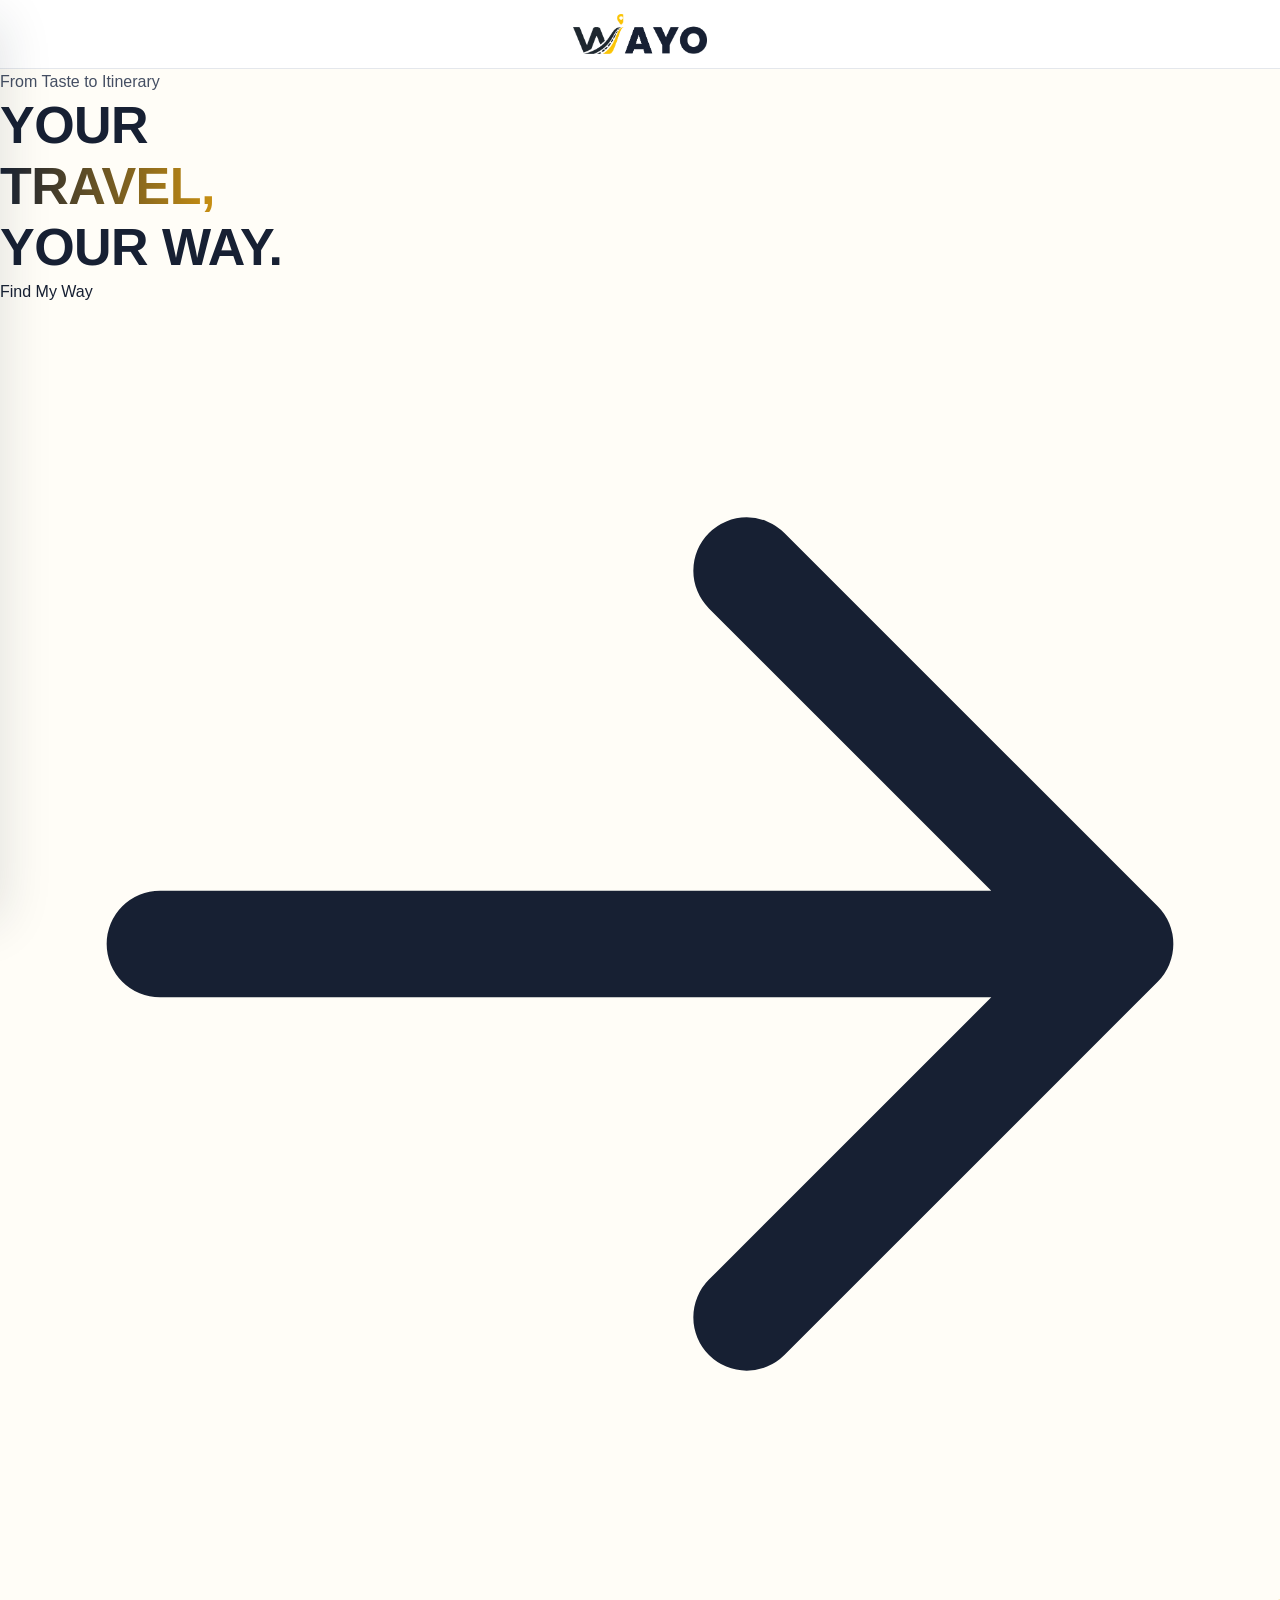
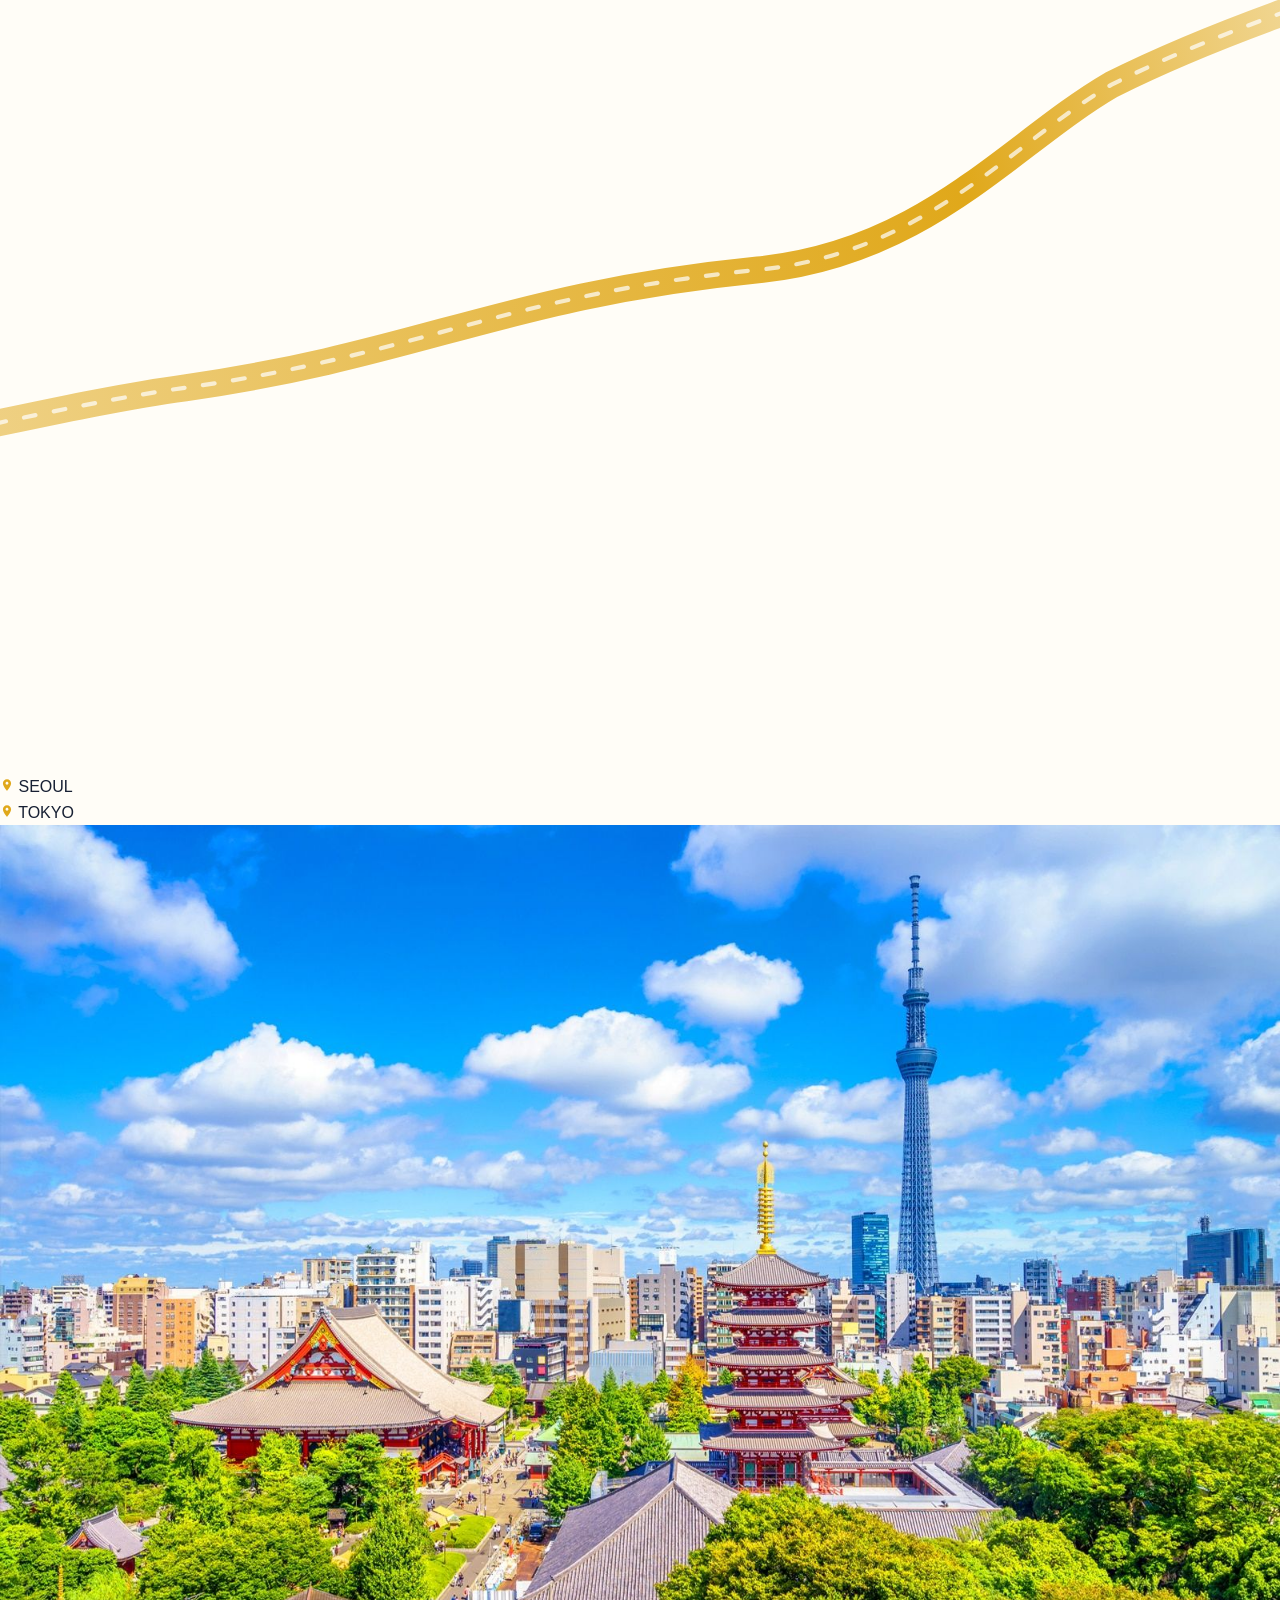
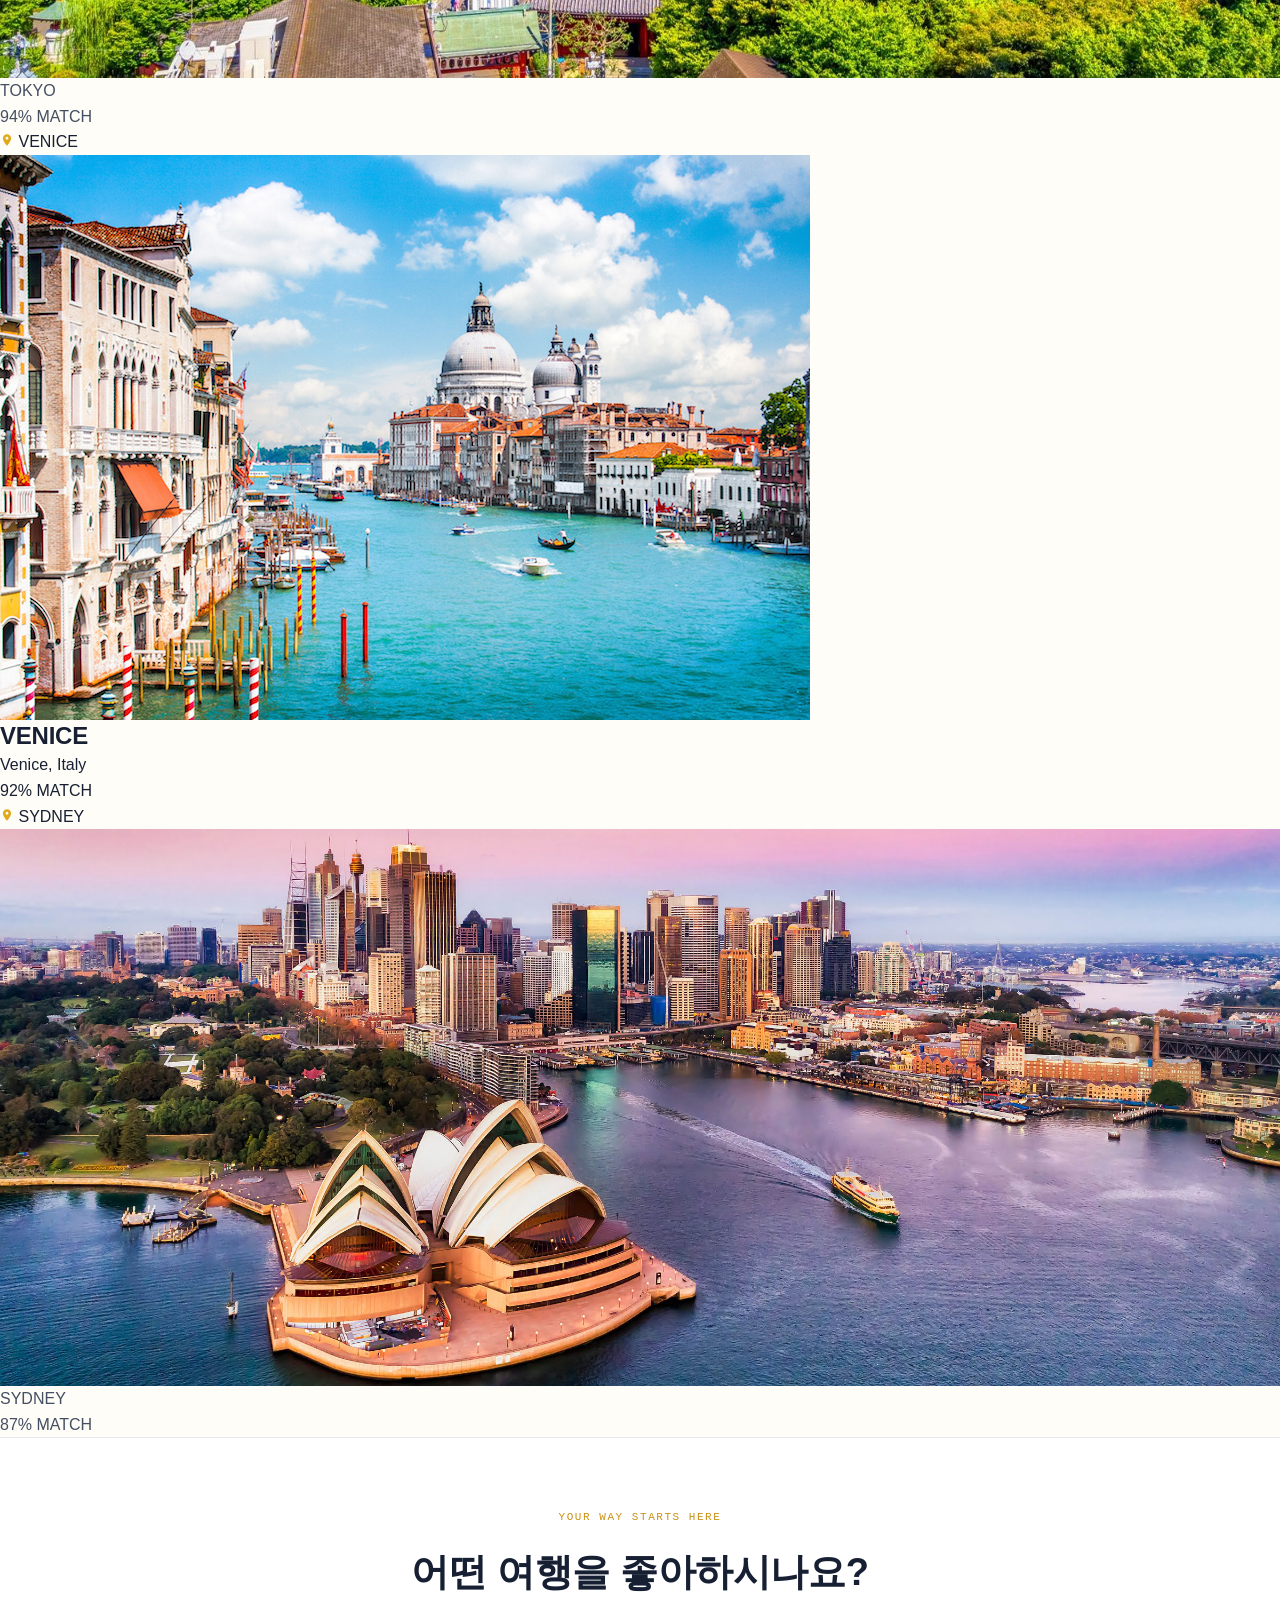
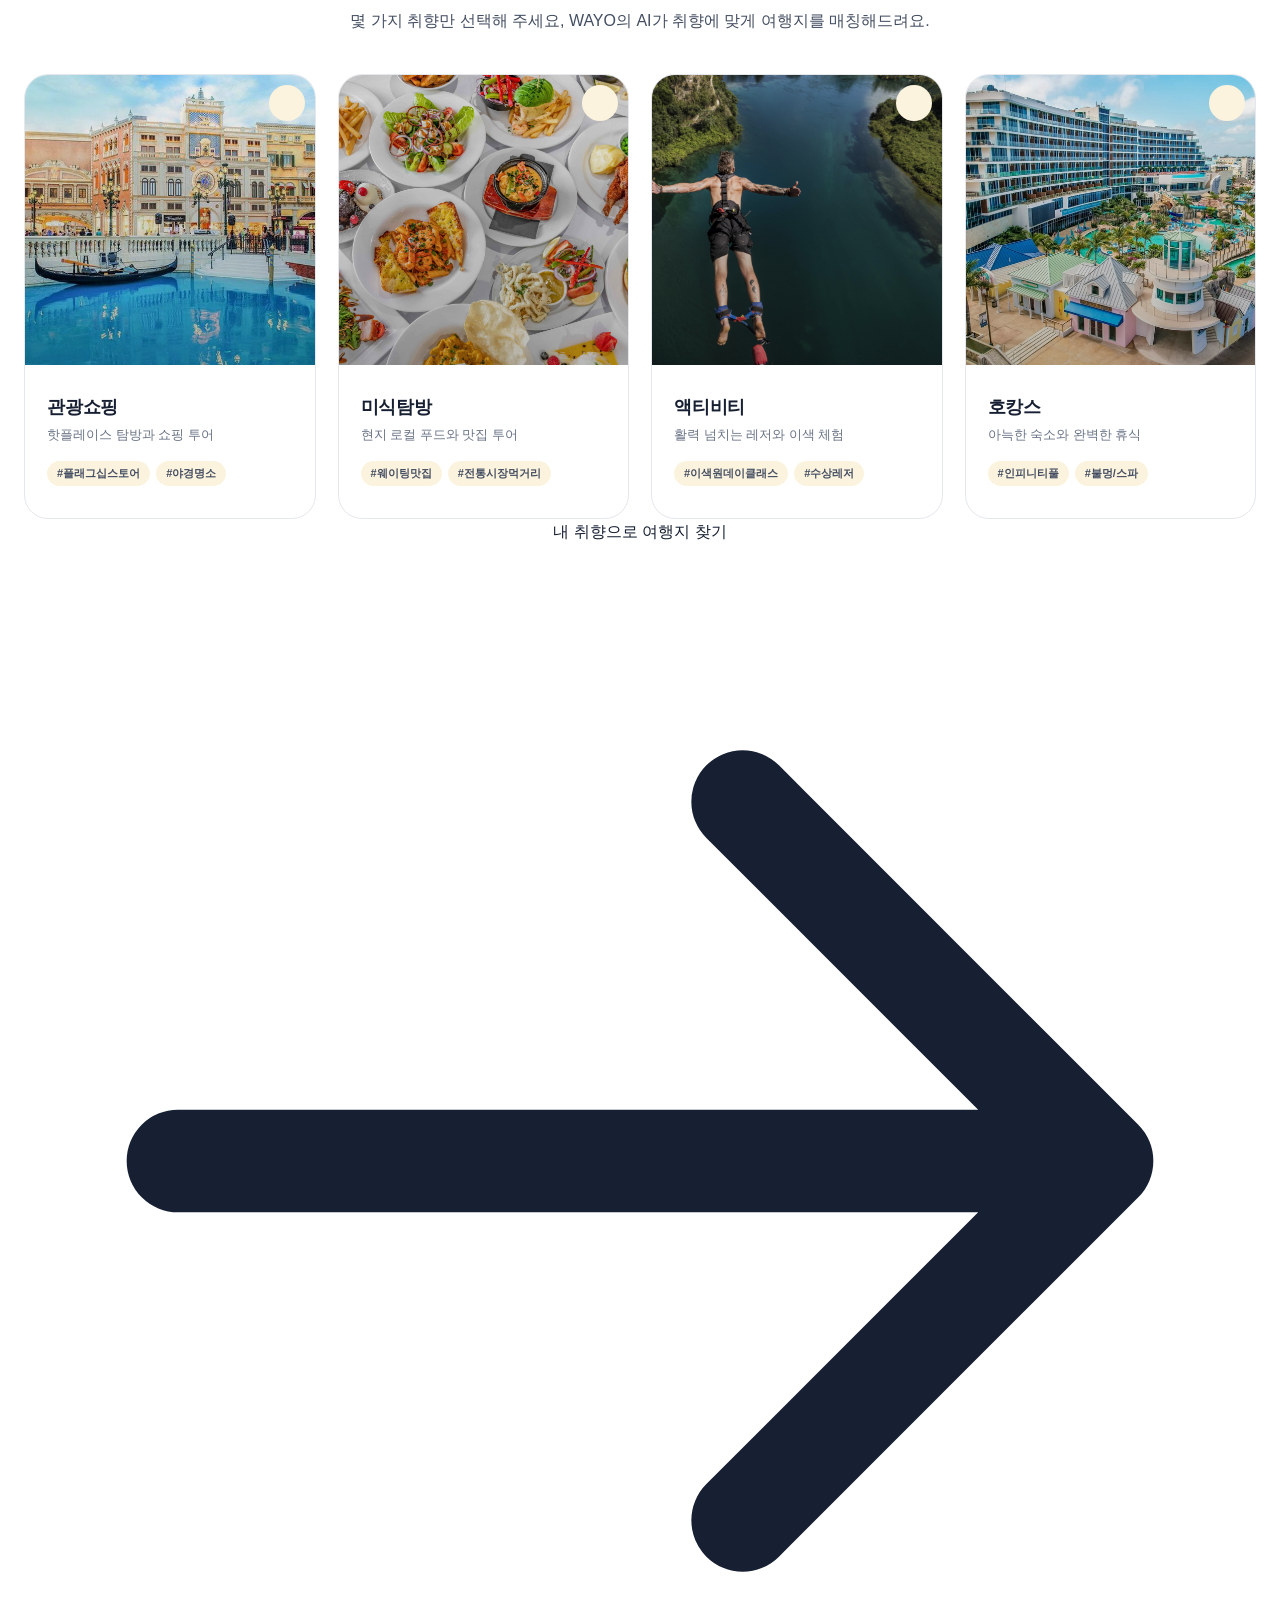
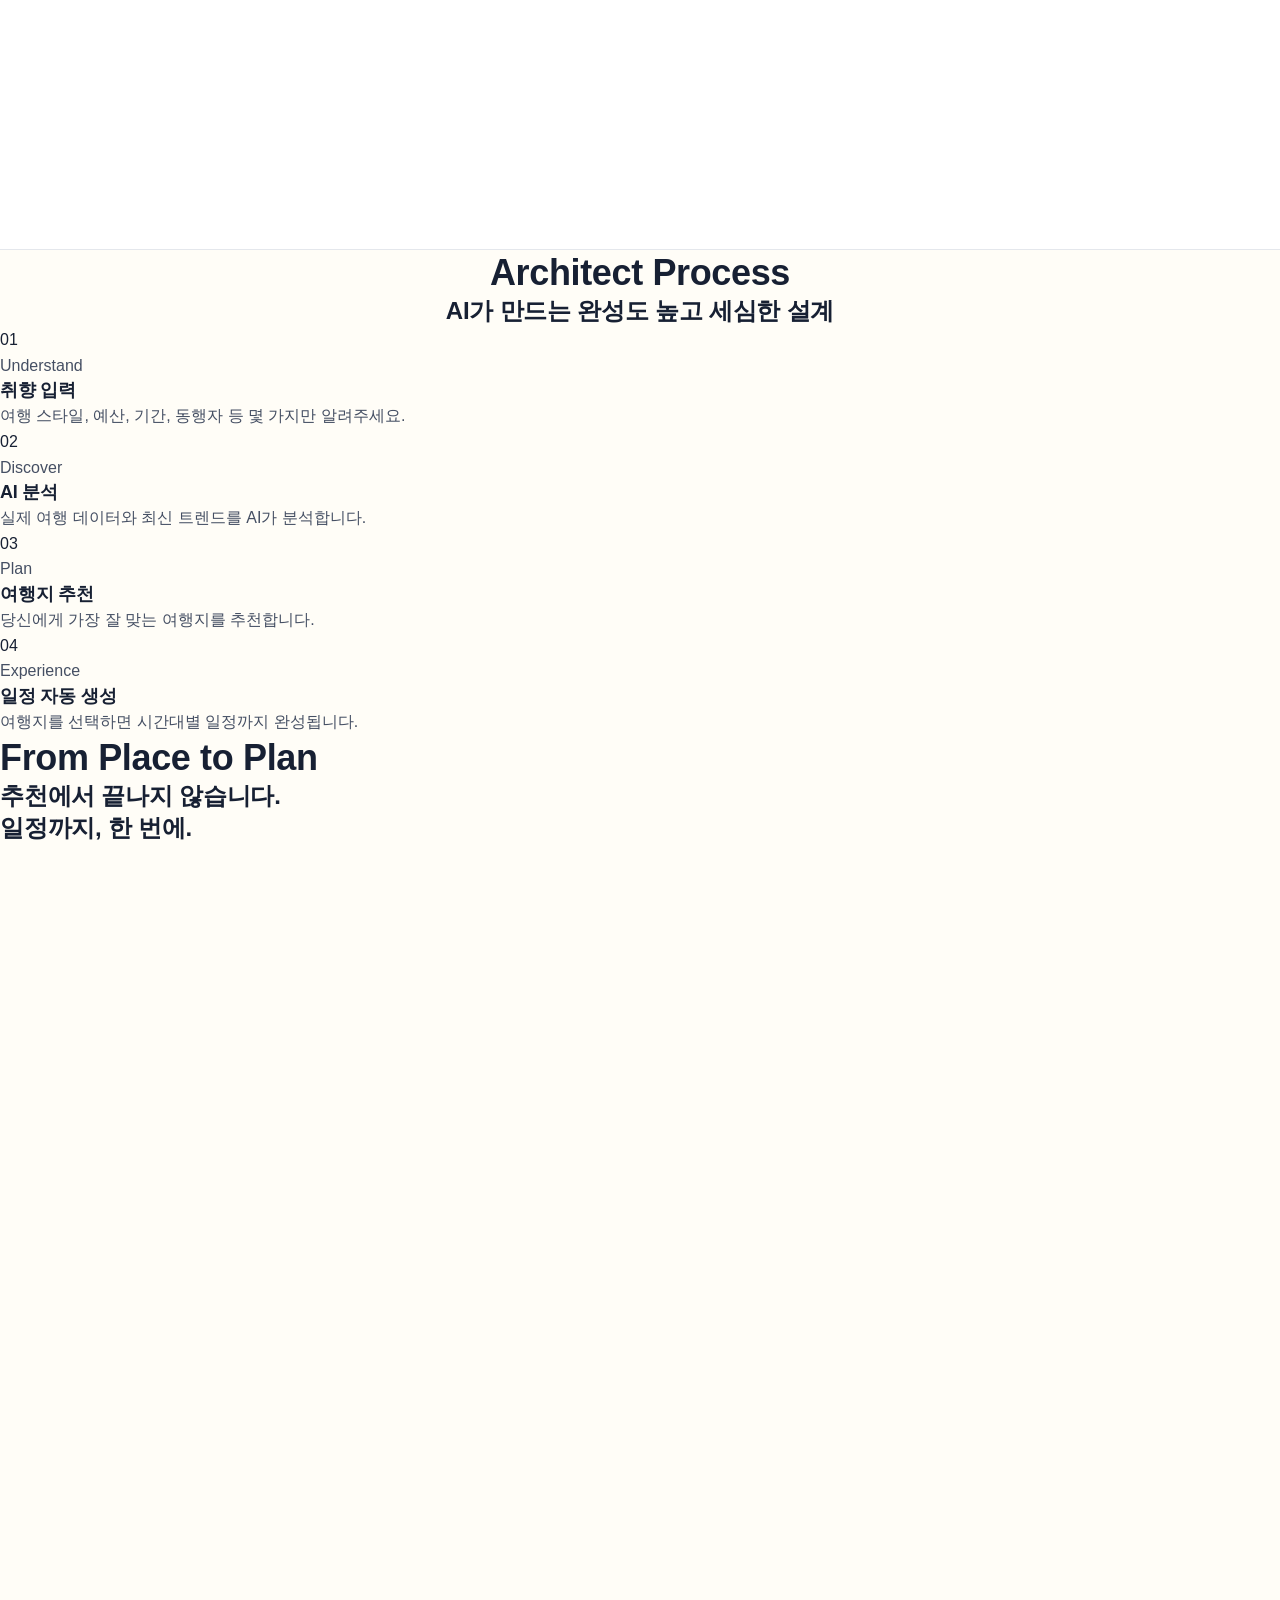
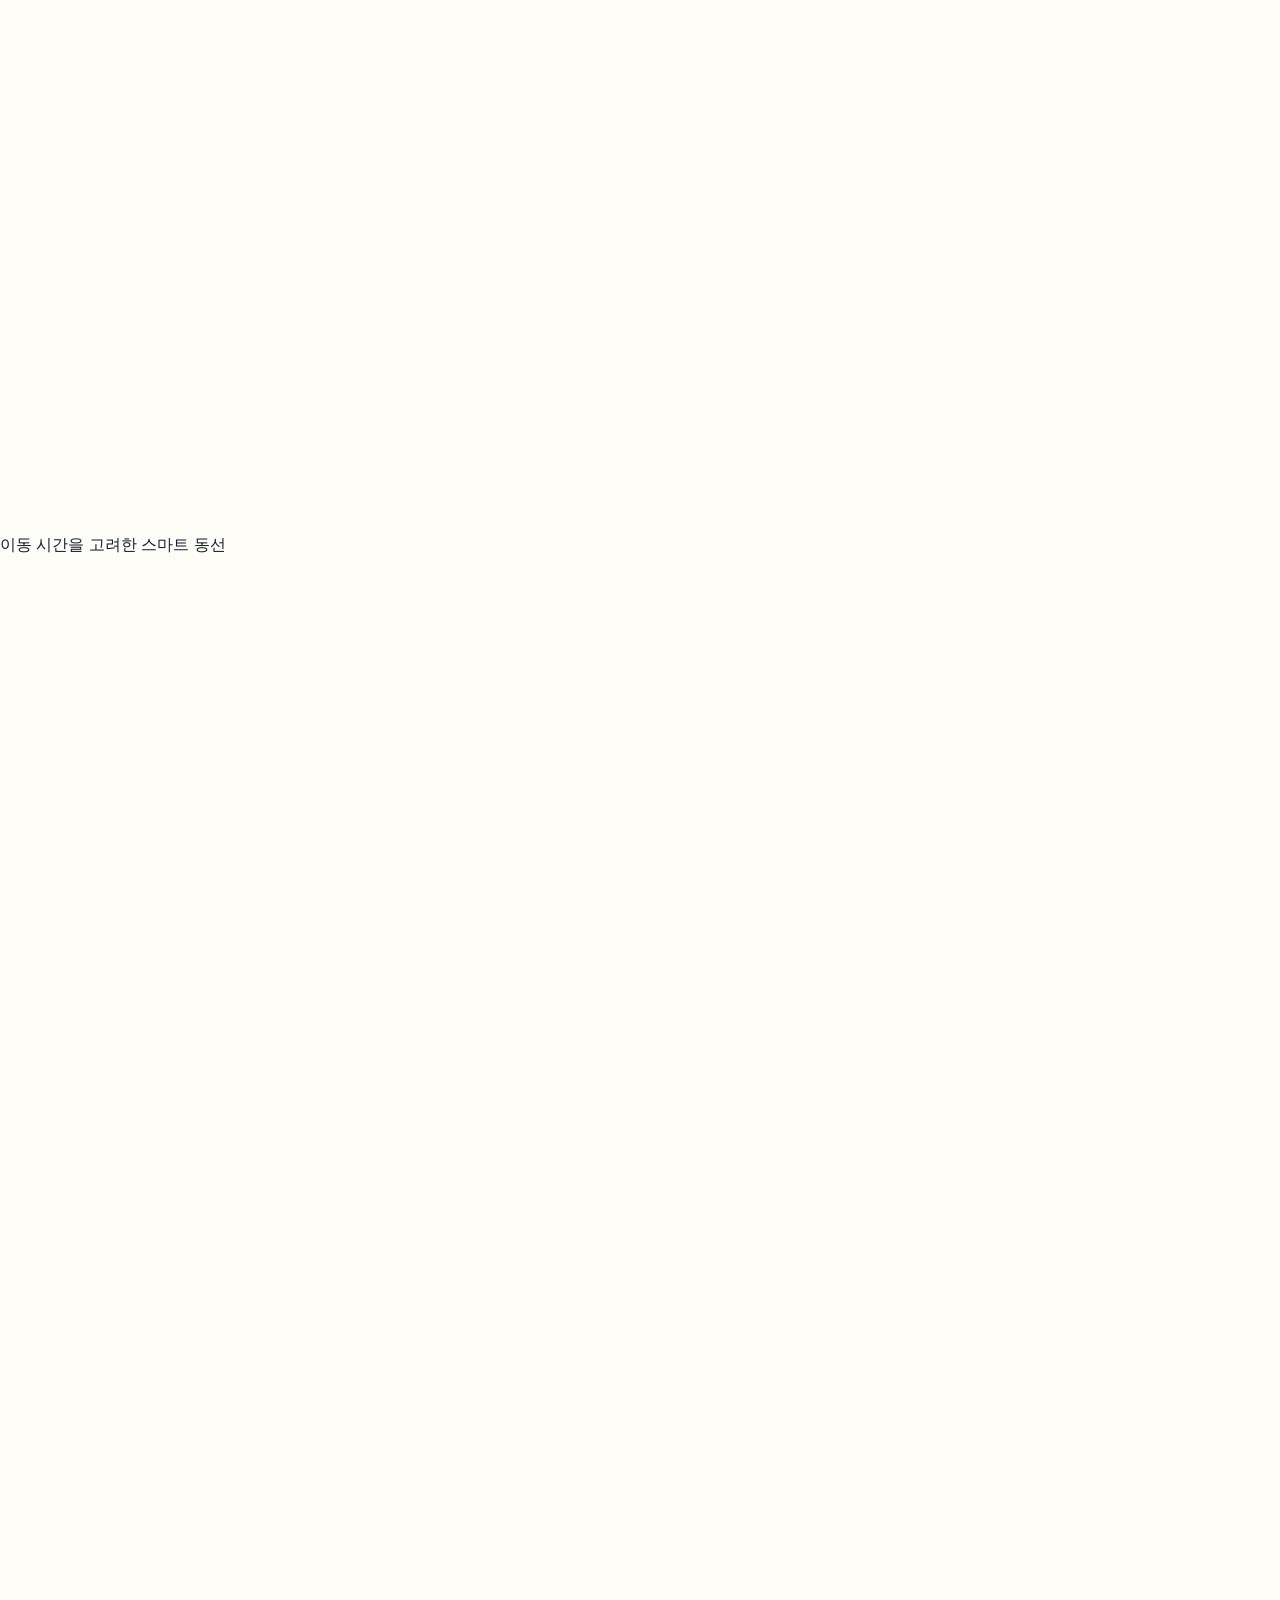
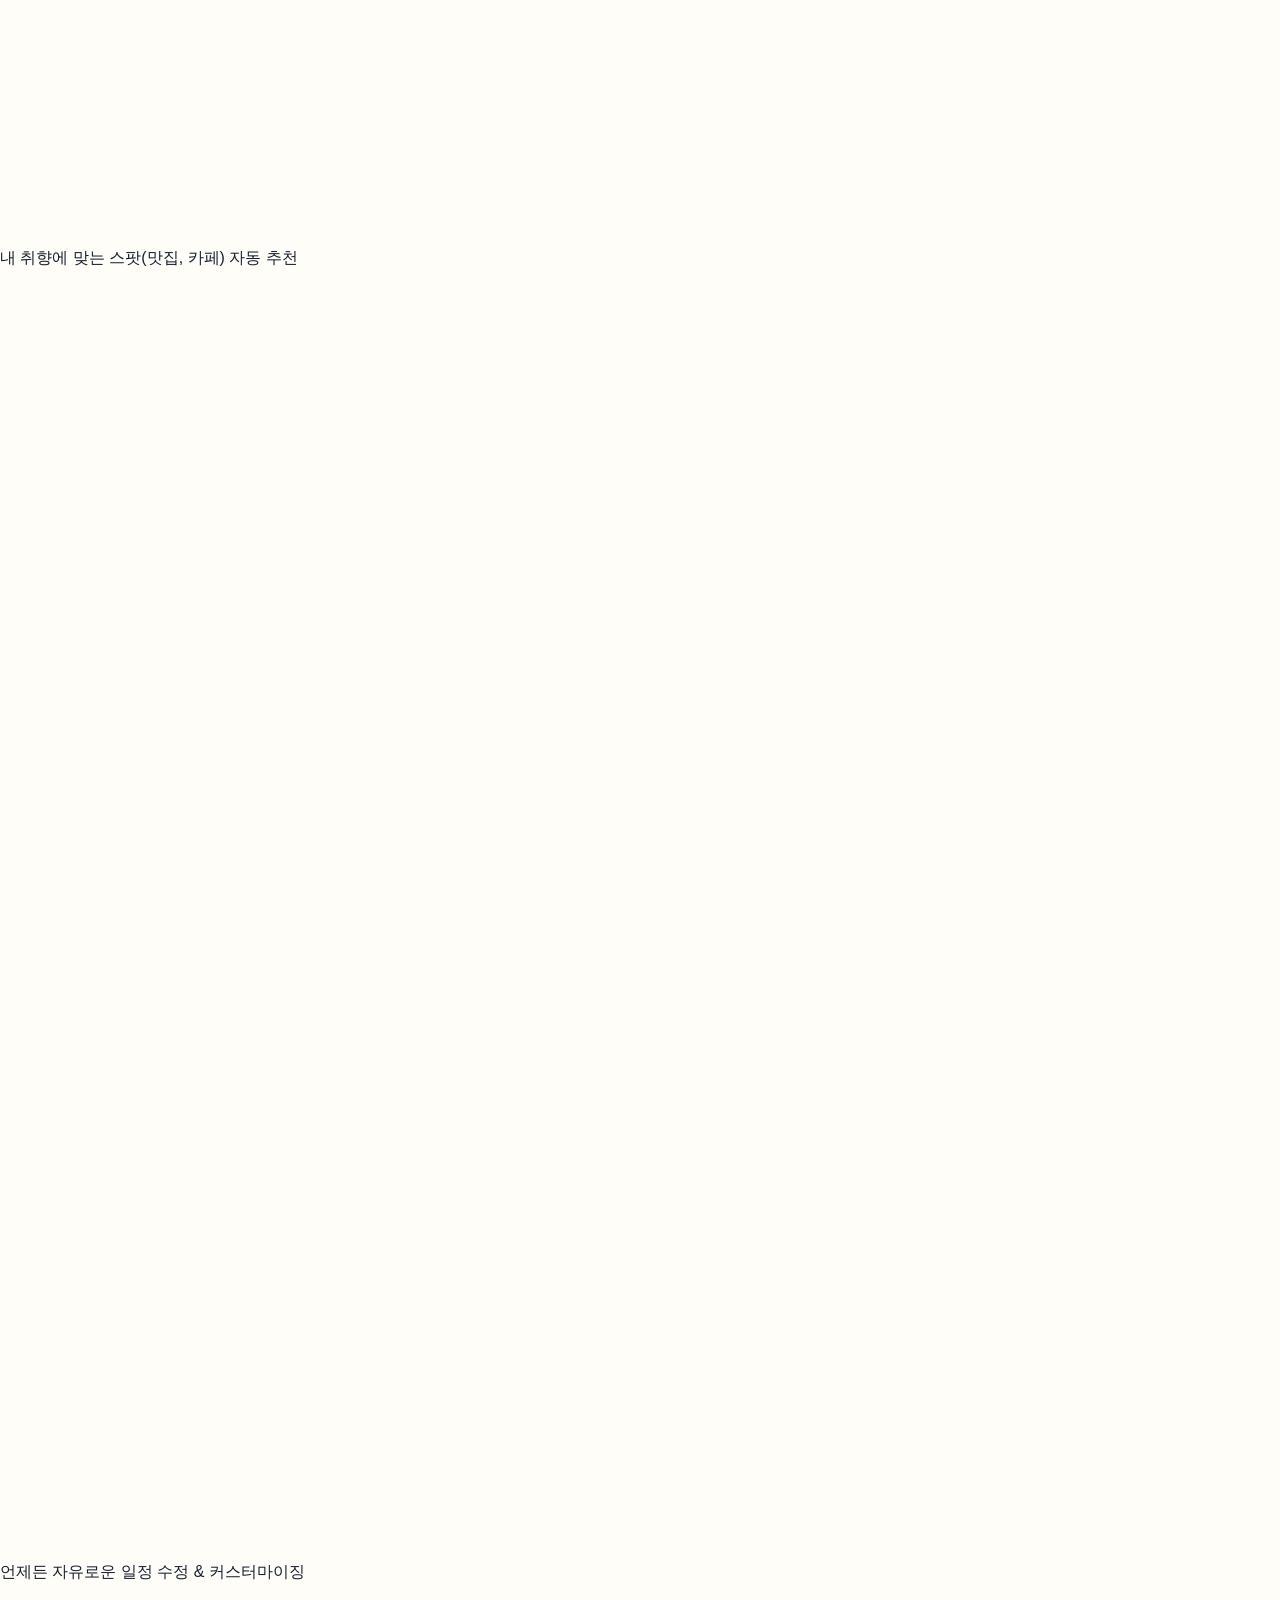
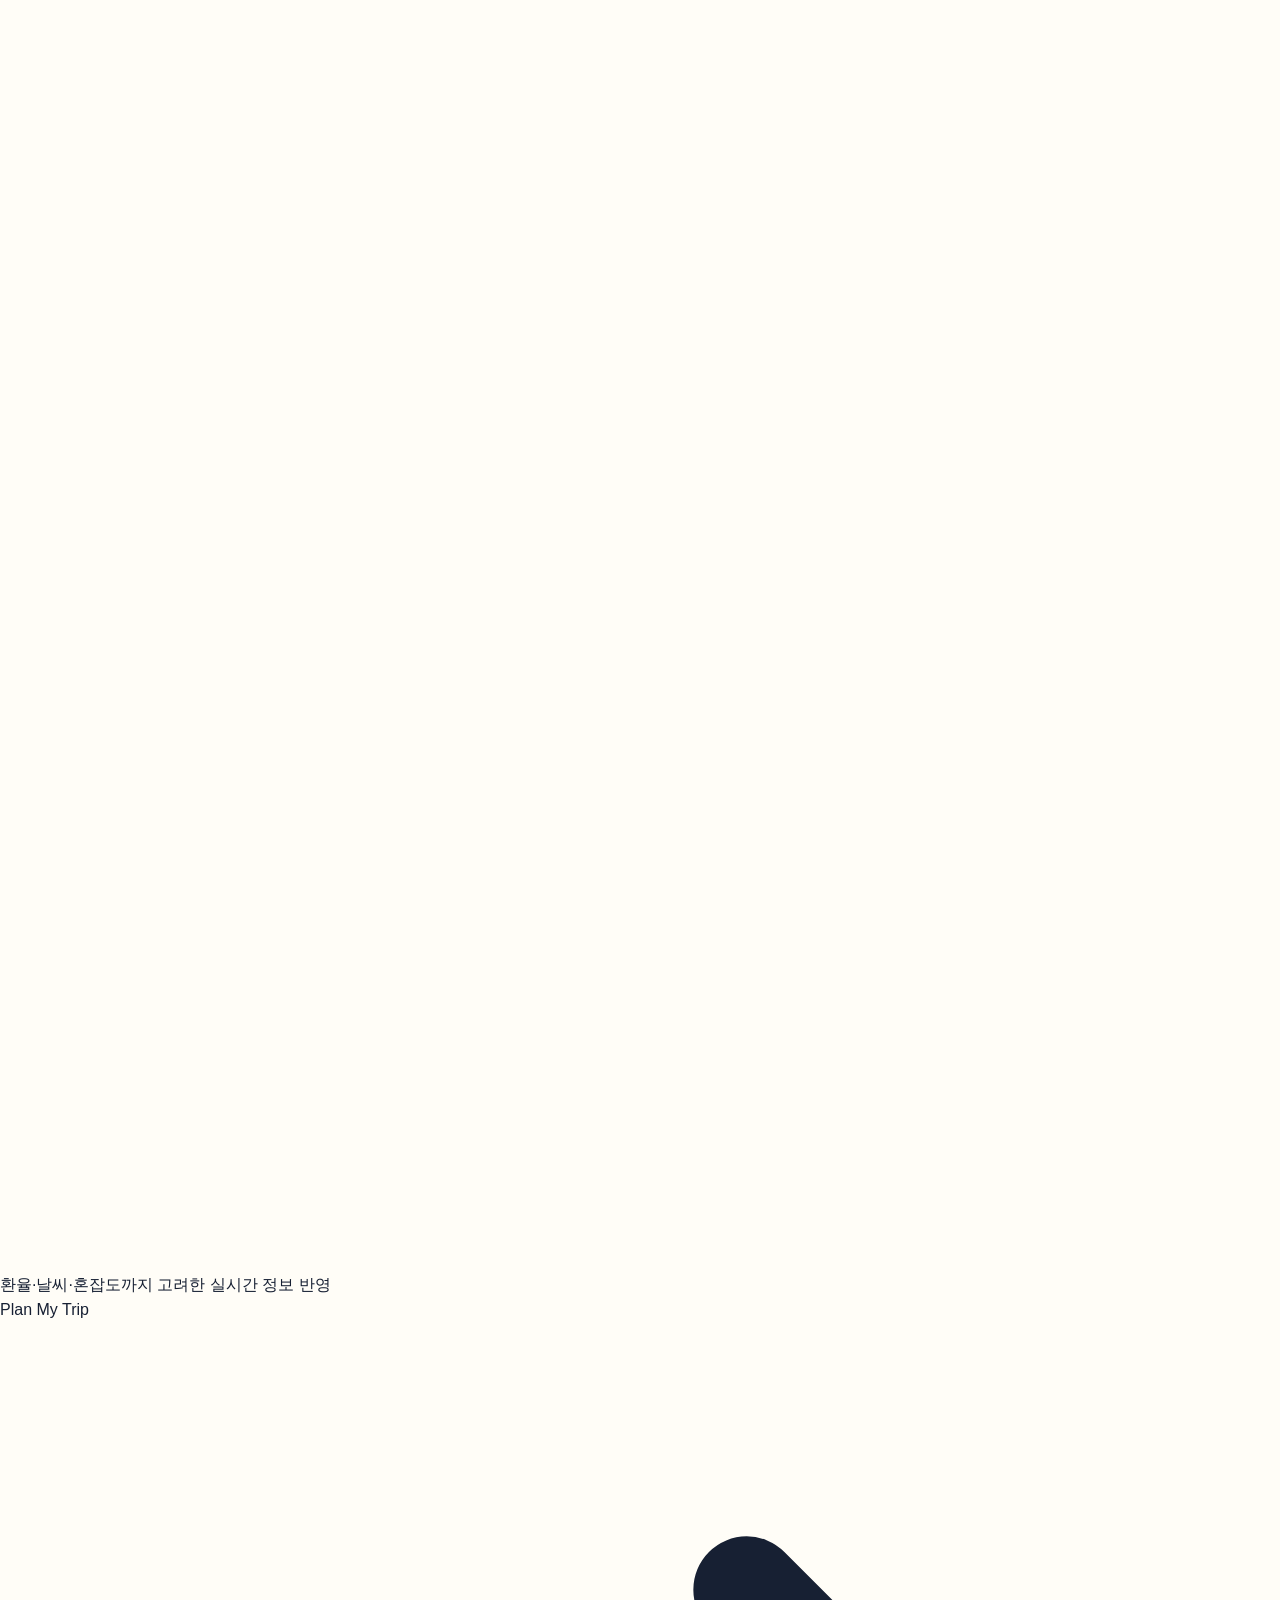
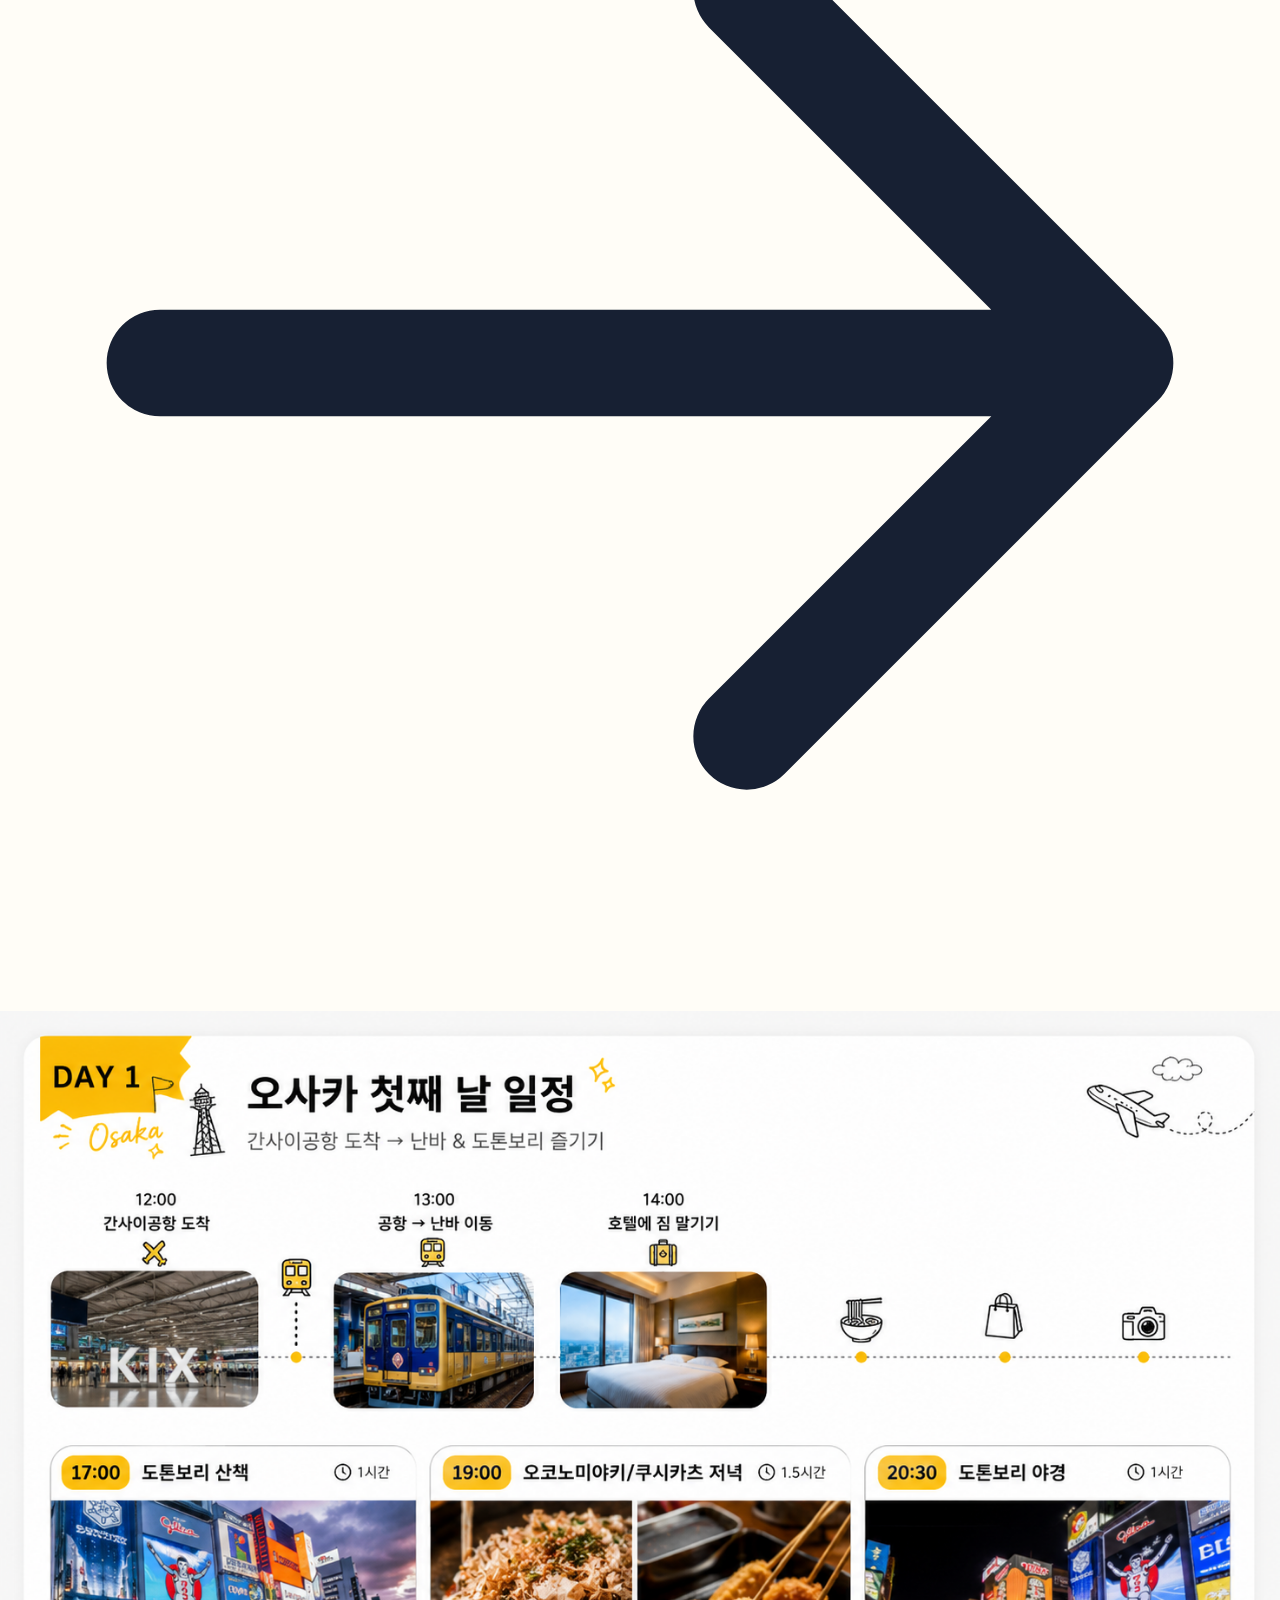
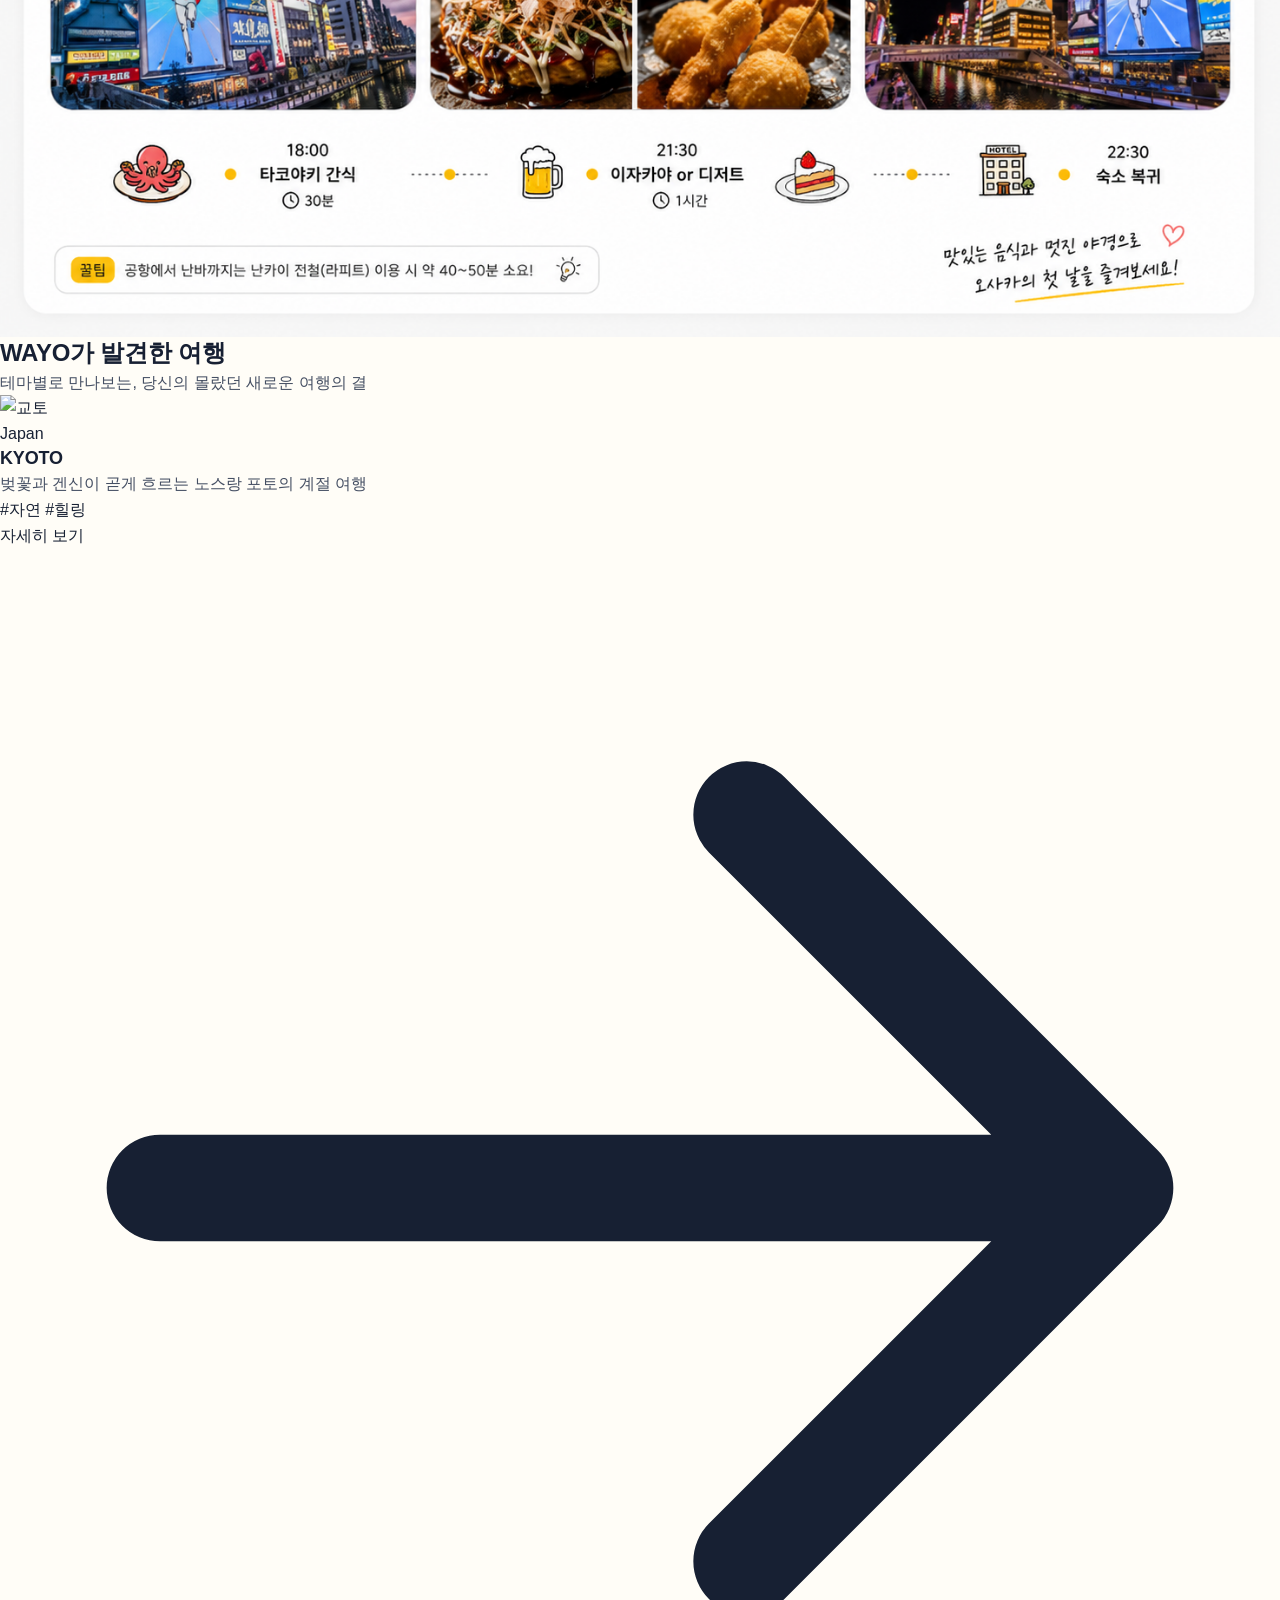
==== commit 19b14981: "Change location from New York to Sydney Updated location and image references for travel sections." ====
--- a/index.html
+++ b/index.html
@@ -275,15 +275,15 @@
                 <div class="absolute left-[72%] top-[2%] w-[128px]">
                     <span class="flex flex-col items-center mb-1">
                         <svg width="14" height="14" viewBox="0 0 24 24" fill="#E0A81A" xmlns="http://www.w3.org/2000/svg"><path d="M12 2C8.13 2 5 5.13 5 9C5 14.25 12 22 12 22C12 22 19 14.25 19 9C19 5.13 15.87 2 12 2ZM12 11.5C10.62 11.5 9.5 10.38 9.5 9C9.5 7.62 10.62 6.5 12 6.5C13.38 6.5 14.5 7.62 14.5 9C14.5 10.38 13.38 11.5 12 11.5Z"/></svg>
-                        <span class="text-[10px] text-gray-400 font-medium mt-1" id="heroPin3">NEW YORK</span>
+                        <span class="text-[10px] text-gray-400 font-medium mt-1" id="heroPin3">SYDNEY</span>
                     </span>
                     <div class="bg-white p-1.5 rounded-xl shadow-xl border border-gray-100 rotate-3 hover:rotate-0 transition-transform duration-500">
                         <div class="relative rounded-lg overflow-hidden aspect-[3/4]">
-                            <img src="assets/image/PAGE 01/hero/미국.jpg" alt="여행지" class="w-full h-full object-cover transition-opacity duration-500" id="heroImg3">
+                            <img src="assets/image/PAGE 01/hero/호주2.jpg" alt="여행지" class="w-full h-full object-cover transition-opacity duration-500" id="heroImg3">
                             <div class="absolute inset-0 bg-gradient-to-t from-black/70 to-transparent"></div>
                             <div class="absolute bottom-2 left-2 right-2 transition-opacity duration-500" id="heroText3">
-                                <p class="text-white text-xs font-bold leading-none" id="heroTitle3">NEW YORK</p>
-                                <p class="text-white/80 text-[9px] font-medium mt-0.5"><span id="heroMatch3">90</span>% MATCH</p>
+                                <p class="text-white text-xs font-bold leading-none" id="heroTitle3">SYDNEY</p>
+                                <p class="text-white/80 text-[9px] font-medium mt-0.5"><span id="heroMatch3">87</span>% MATCH</p>
                             </div>
                         </div>
                     </div>
@@ -302,9 +302,8 @@
             <div class="way-chip-row" id="wayChipRow">
                 <div class="way-card" data-value="shopping">
                     <div class="way-card-media">
-                        <div class="way-card-slide is-active" data-tags="#소품샵투어,#대형아울렛" style="background-image:url('assets/image/PAGE 01/어떤여행자/관광쇼핑/1.webp')"></div>
-                        <div class="way-card-slide" data-tags="#플래그십스토어,#야경명소" style="background-image:url('assets/image/PAGE 01/어떤여행자/관광쇼핑/2.jpg')"></div>
-                        <div class="way-card-slide" data-tags="#랜드마크,#포토존" style="background-image:url('assets/image/PAGE 01/어떤여행자/관광쇼핑/3.jpg')"></div>
+                        <div class="way-card-slide is-active" data-tags="#소품샵투어,#대형아울렛" style="background-image:url('assets/image/PAGE 01/Traveler/Shopping/1.webp')"></div>
+                        <div class="way-card-slide" data-tags="#플래그십스토어,#야경명소" style="background-image:url('assets/image/PAGE 01/Traveler/Shopping/2.jpg')"></div>
                         <span class="way-card-bookmark" data-icon="shopping-bag"><i data-lucide="shopping-bag" style="width:17px;height:17px"></i></span>
                     </div>
                     <div class="way-card-body">
@@ -315,9 +314,8 @@
                 </div>
                 <div class="way-card" data-value="food">
                     <div class="way-card-media">
-                        <div class="way-card-slide is-active" data-tags="#현지인노포,#오션뷰카페" style="background-image:url('assets/image/PAGE 01/어떤여행자/미식탐방/1.jpg')"></div>
-                        <div class="way-card-slide" data-tags="#웨이팅맛집,#전통시장먹거리" style="background-image:url('assets/image/PAGE 01/어떤여행자/미식탐방/2.jpg')"></div>
-                        <div class="way-card-slide" data-tags="#파인다이닝,#지역특산물" style="background-image:url('assets/image/PAGE 01/어떤여행자/미식탐방/3.jpg')"></div>
+                        <div class="way-card-slide is-active" data-tags="#현지인노포,#오션뷰카페" style="background-image:url('assets/image/PAGE 01/Traveler/Food tour/1.png')"></div>
+                        <div class="way-card-slide" data-tags="#웨이팅맛집,#전통시장먹거리" style="background-image:url('assets/image/PAGE 01/Traveler/Food tour/6.jpeg')"></div>
                         <span class="way-card-bookmark" data-icon="utensils"><i data-lucide="utensils" style="width:17px;height:17px"></i></span>
                     </div>
                     <div class="way-card-body">
@@ -328,9 +326,8 @@
                 </div>
                 <div class="way-card" data-value="activity">
                     <div class="way-card-media">
-                        <div class="way-card-slide is-active" data-tags="#서핑/루지,#패러글라이딩" style="background-image:url('assets/image/PAGE 01/어떤여행자/액티비티/1.png')"></div>
-                        <div class="way-card-slide" data-tags="#트레킹/등산,#테마파크" style="background-image:url('assets/image/PAGE 01/어떤여행자/액티비티/2.jpg')"></div>
-                        <div class="way-card-slide" data-tags="#이색원데이클래스,#수상레저" style="background-image:url('assets/image/PAGE 01/어떤여행자/액티비티/3.jpg')"></div>
+                        <div class="way-card-slide is-active" data-tags="#트레킹/등산,#테마파크" style="background-image:url('assets/image/PAGE 01/Traveler/activities/2.jpg')"></div>
+                        <div class="way-card-slide" data-tags="#이색원데이클래스,#수상레저" style="background-image:url('assets/image/PAGE 01/Traveler/activities/3.jpg')"></div>
                         <span class="way-card-bookmark" data-icon="compass"><i data-lucide="compass" style="width:17px;height:17px"></i></span>
                     </div>
                     <div class="way-card-body">
@@ -341,9 +338,8 @@
                 </div>
                 <div class="way-card" data-value="staycation">
                     <div class="way-card-media">
-                        <div class="way-card-slide is-active" data-tags="#독채풀빌라,#5성급호텔" style="background-image:url('assets/image/PAGE 01/어떤여행자/호캉스/1.jpg')"></div>
-                        <div class="way-card-slide" data-tags="#인피니티풀,#불멍/스파" style="background-image:url('assets/image/PAGE 01/어떤여행자/호캉스/2.jpg')"></div>
-                        <div class="way-card-slide" data-tags="#숲속감성숙소,#오션뷰스테이" style="background-image:url('assets/image/PAGE 01/어떤여행자/호캉스/3.jpg')"></div>
+                        <div class="way-card-slide is-active" data-tags="#독채풀빌라,#5성급호텔" style="background-image:url('assets/image/PAGE 01/Traveler/staycation/1.jpg')"></div>
+                        <div class="way-card-slide" data-tags="#인피니티풀,#불멍/스파" style="background-image:url('assets/image/PAGE 01/Traveler/staycation/2.jpg')"></div>
                         <span class="way-card-bookmark" data-icon="bed"><i data-lucide="bed" style="width:17px;height:17px"></i></span>
                     </div>
                     <div class="way-card-body">
@@ -472,10 +468,10 @@
                 <div class="relative p-6">
                     <div class="itin-slider rounded-[1.75rem] shadow-xl" id="itinSlider">
                         <div class="itin-slider-track" id="itinSliderTrack">
-                            <img src="assets/image/PAGE 01/일정/1.png" alt="오사카 여행 1일차 일정 — 간사이공항, 오사카 라멘, 신사이바시, 도톤보리" class="itin-slide">
-                            <img src="assets/image/PAGE 01/일정/2.png" alt="오사카 여행 2일차 일정" class="itin-slide">
-                            <img src="assets/image/PAGE 01/일정/3.png" alt="오사카 여행 3일차 일정" class="itin-slide">
-                            <img src="assets/image/PAGE 01/일정/1.png" alt="" aria-hidden="true" class="itin-slide">
+                            <img src="assets/image/PAGE 01/SCHEDULE/1.png" alt="오사카 여행 1일차 일정 — 간사이공항, 오사카 라멘, 신사이바시, 도톤보리" class="itin-slide">
+                            <img src="assets/image/PAGE 01/SCHEDULE/2.png" alt="오사카 여행 2일차 일정" class="itin-slide">
+                            <img src="assets/image/PAGE 01/SCHEDULE/3.png" alt="오사카 여행 3일차 일정" class="itin-slide">
+                            <img src="assets/image/PAGE 01/SCHEDULE/1.png" alt="" aria-hidden="true" class="itin-slide">
                         </div>
                     </div>
                 </div>
@@ -515,7 +511,7 @@
                 <!-- DA NANG -->
                 <div class="bg-white rounded-2xl overflow-hidden border border-gray-100 shadow-sm hover:shadow-md transition-shadow flex flex-col">
                     <div class="relative h-40">
-                        <img src="assets/image/PAGE 01/hero/다낭.webp" alt="다낭" class="w-full h-full object-cover">
+                        <img src="no-photo.svg" alt="다낭" class="w-full h-full object-cover">
                         <span class="absolute bottom-2 left-2 bg-black/55 text-white text-[11px] font-semibold px-2.5 py-1 rounded-full backdrop-blur">Vietnam</span>
                     </div>
                     <div class="p-4 flex-1 flex flex-col">
--- a/css/variables.css
+++ b/css/variables.css
@@ -0,0 +1,88 @@
+/**
+ * css/variables.css — 디자인 토큰 (컬러 · 타이포 · 간격)
+ * WAYO — AI 여행 큐레이터 & 플래너 — 전 페이지 공통
+ * "WAYO COLOR SYSTEM" 팔레트로 전면 교체:
+ *   Sunny Yellow #FFC83D (Action/CTA/Highlight), Sky Blue #8CCFE8 (Information/Data/Map),
+ *   Deep Navy #172033 (Text/Title/Structure), Cool Gray #697386 (Sub Text/Border/Disabled),
+ *   Warm Ivory #FFFDF7 (Background/Surface)
+ */
+
+:root {
+    /* 배경 — Warm Ivory 톤 */
+    --bg: #FFFDF7;
+    --bg-soft: #FBF3DE;
+    --bg-deep: #F7EAC6;
+    --surface: #FFFFFF;
+
+    /* 텍스트 — Deep Navy 톤 */
+    --ink: #172033;
+    --ink-soft: #454F63;
+    --muted: #697386;
+
+    /* 팔레트 — 기존에 페이지마다 다르게 쓰던 틸/코랄/골드 계열을 새 팔레트에 맞춰 재정의.
+       사이트 전체가 공유하는 "재료색"이며, 이제는 모든 페이지가 동일한 --accent(Sunny Yellow)를
+       공유해 하나의 통일된 컬러 시스템으로 동작한다. */
+    --teal: #8CCFE8;
+    --teal-dark: #4FA8C9;
+    --teal-soft: #E8F6FB;
+    --coral: #F2825A;
+    --coral-dark: #C15E33;
+    --coral-soft: #FDE4D8;
+    --gold: #FFC83D;
+    --gold-dark: #C99012;
+    --gold-soft: #FFF3D6;
+    --gold-deep: #D9A62E;
+    --gold-deep-soft: #FFF0CC;
+    --sunset-pink: #F6CFC2;
+
+    /* Sunny Yellow — 사이트 전체 공통 브랜드 컬러 */
+    --gold-bold: #FFC83D;
+    --gold-bold-dark: #C99012;
+    --gold-bold-soft: #FFF3D6;
+
+    /* 사이트 공통 브랜드 컬러 — 상단바(골드 바, 활성 카테고리) 전용 고정값.
+       페이지별 --accent는 favorites.css/insights.css 등에서 재정의되지만,
+       이 --brand는 절대 재정의하지 않아 상단바가 항상 같은 옐로우로 유지된다. */
+    --brand: #FFC83D;
+    --brand-dark: #C99012;
+
+    /* 사이트 공통 컨셉 컬러 — Sunny Yellow. 더 이상 페이지마다 다르게 재정의하지 않고
+       전 페이지가 이 3개를 그대로 공유한다. */
+    --accent: var(--gold-bold);
+    --accent-dark: var(--gold-bold-dark);
+    --accent-soft: var(--gold-bold-soft);
+
+    /* Sky Blue — 정보/데이터/지도 등 보조 액센트 전용 토큰 */
+    --sky: #8CCFE8;
+    --sky-dark: #4FA8C9;
+    --sky-soft: #E8F6FB;
+
+    /* 브랜드 시그니처 그라데이션 — Sky Blue → Sunny Yellow → Coral (장식용 블롭 · CTA 등 포인트 요소에 제한적으로 사용) */
+    --gradient-sunset: linear-gradient(120deg, var(--teal) 0%, var(--gold) 62%, var(--coral) 100%);
+
+    /* 라인 / 그림자 — Cool Gray 계열로 톤 통일 */
+    --line: #E4E7EC;
+    --shadow-sm: 0 2px 10px rgba(23, 32, 51, .06);
+    --shadow-md: 0 10px 30px rgba(23, 32, 51, .10);
+    --shadow-lg: 0 20px 50px rgba(23, 32, 51, .14);
+
+    /* 상태 색 (팔레트에 없는 기능색이라 유지) */
+    --success: #2F9E5B;
+    --warning: #E0A030;
+    --danger: #D9534F;
+
+    /* 타이포 — Poppins(헤드라인 굵게) + Pretendard(UI, 본문) */
+    --font-display: 'Poppins', 'Pretendard', sans-serif;
+    --font-body: 'Pretendard', 'Noto Sans KR', sans-serif;
+    --font-mono: 'JetBrains Mono', 'Courier New', monospace;
+
+    /* 형태 */
+    --radius-sm: 10px;
+    --radius-md: 16px;
+    --radius-lg: 24px;
+    --radius-full: 999px;
+
+    /* 레이아웃 */
+    --container-max: 1200px;
+    --nav-height: 76px;
+}
--- a/css/base.css
+++ b/css/base.css
@@ -0,0 +1,246 @@
+/**
+ * css/base.css — 리셋 · 공통 타이포 · 레이아웃 유틸리티
+ * 모든 페이지에서 variables.css 다음에 불러옵니다.
+ */
+
+* {
+    margin: 0;
+    padding: 0;
+    box-sizing: border-box;
+}
+
+html {
+    scroll-behavior: smooth;
+}
+
+body {
+    font-family: var(--font-body);
+    background: var(--bg);
+    color: var(--ink);
+    font-size: 16px;
+    line-height: 1.6;
+    -webkit-font-smoothing: antialiased;
+}
+
+a {
+    text-decoration: none;
+    color: inherit;
+}
+
+ul,
+ol {
+    list-style: none;
+}
+
+button {
+    font-family: inherit;
+    border: none;
+    background: none;
+    cursor: pointer;
+}
+
+img {
+    max-width: 100%;
+    display: block;
+}
+
+h1, h2, h3, h4 {
+    font-family: var(--font-display);
+    font-weight: 700;
+    letter-spacing: -0.01em;
+    color: var(--ink);
+}
+
+h1 { font-size: 52px; line-height: 1.18; }
+h2 { font-size: 36px; line-height: 1.25; }
+h3 { font-size: 24px; line-height: 1.35; }
+h4 { font-size: 18px; line-height: 1.4; }
+
+p {
+    color: var(--ink-soft);
+}
+
+/* ==========================
+   레이아웃 유틸리티
+========================== */
+.container {
+    width: 100%;
+    max-width: var(--container-max);
+    margin: 0 auto;
+    padding: 0 24px;
+}
+
+.section {
+    padding: 96px 0;
+}
+
+.text-center {
+    text-align: center;
+}
+
+.hidden {
+    display: none !important;
+}
+
+.eyebrow {
+    display: inline-flex;
+    align-items: center;
+    gap: 8px;
+    font-size: 12.5px;
+    font-weight: 600;
+    letter-spacing: .04em;
+    color: var(--accent-dark);
+    background: var(--accent-soft);
+    border: 1px solid color-mix(in srgb, var(--accent) 35%, transparent);
+    padding: 7px 14px;
+    border-radius: var(--radius-full);
+}
+
+.eyebrow .live-dot {
+    width: 7px;
+    height: 7px;
+    border-radius: 50%;
+    background: var(--accent);
+    animation: pulseDot 1.6s infinite;
+}
+
+@keyframes pulseDot {
+    0% { box-shadow: 0 0 0 0 color-mix(in srgb, var(--accent) 45%, transparent); }
+    70% { box-shadow: 0 0 0 7px transparent; }
+    100% { box-shadow: 0 0 0 0 transparent; }
+}
+
+.eyebrow-label {
+    display: block;
+    font-family: var(--font-mono);
+    font-size: 11px;
+    letter-spacing: .14em;
+    text-transform: uppercase;
+    color: var(--accent-dark);
+    margin-bottom: 10px;
+}
+
+/* ==========================
+   버튼
+========================== */
+.btn {
+    display: inline-flex;
+    align-items: center;
+    justify-content: center;
+    gap: 8px;
+    height: 54px;
+    padding: 0 28px;
+    border-radius: var(--radius-full);
+    font-family: var(--font-body);
+    font-size: 15.5px;
+    font-weight: 700;
+    cursor: pointer;
+    transition: transform .18s ease, box-shadow .18s ease, opacity .18s ease;
+    white-space: nowrap;
+}
+
+.btn:active {
+    transform: translateY(1px);
+}
+
+.btn-primary {
+    background: var(--accent);
+    color: #FFFFFF;
+    box-shadow: 0 10px 24px color-mix(in srgb, var(--accent) 35%, transparent);
+}
+
+.btn-primary:hover {
+    background: var(--accent-dark);
+    box-shadow: 0 14px 30px color-mix(in srgb, var(--accent) 42%, transparent);
+    transform: translateY(-1px);
+}
+
+.btn-dark {
+    background: var(--ink);
+    color: #FFFFFF;
+}
+
+.btn-dark:hover {
+    background: var(--accent);
+    transform: translateY(-1px);
+}
+
+.btn-secondary {
+    background: var(--surface);
+    color: var(--ink);
+    border: 1.5px solid var(--line);
+}
+
+.btn-secondary:hover {
+    border-color: var(--accent);
+    color: var(--accent-dark);
+}
+
+.btn-ghost {
+    height: 42px;
+    padding: 0 18px;
+    font-size: 14.5px;
+    color: var(--ink-soft);
+}
+
+.btn-ghost:hover {
+    color: var(--accent-dark);
+}
+
+.btn-sm {
+    height: 42px;
+    padding: 0 20px;
+    font-size: 14px;
+}
+
+/* ==========================
+   카드
+========================== */
+.card {
+    background: var(--surface);
+    border: 1px solid var(--line);
+    border-radius: var(--radius-lg);
+    box-shadow: var(--shadow-sm);
+}
+
+/* ==========================
+   토스트 (준비중 안내 등, 모든 페이지 공통)
+========================== */
+.toast {
+    position: fixed;
+    left: 50%;
+    bottom: 32px;
+    transform: translate(-50%, 16px);
+    background: var(--ink);
+    color: #FFFFFF;
+    font-size: 14px;
+    font-weight: 600;
+    padding: 14px 22px;
+    border-radius: var(--radius-full);
+    box-shadow: var(--shadow-lg);
+    opacity: 0;
+    pointer-events: none;
+    transition: opacity .22s ease, transform .22s ease;
+    z-index: 2000;
+}
+
+.toast.show {
+    opacity: 1;
+    transform: translate(-50%, 0);
+}
+
+/* ==========================
+   반응형 브레이크포인트 공통값
+========================== */
+@media (max-width: 960px) {
+    h1 { font-size: 38px; }
+    h2 { font-size: 28px; }
+    .section { padding: 64px 0; }
+}
+
+@media (max-width: 600px) {
+    h1 { font-size: 30px; }
+    h2 { font-size: 24px; }
+    .container { padding: 0 18px; }
+    .section { padding: 48px 0; }
+}
--- a/css/components.css
+++ b/css/components.css
@@ -0,0 +1,1105 @@
+/**
+ * css/components.css — 여러 페이지에서 공유하는 컴포넌트 (네비게이션 · 푸터 · 모바일 메뉴)
+ */
+
+/* ==========================
+   네비게이션 — 상단 골드 바 + 2단 구조 (1단: 로고 중앙 + 검색, 2단: 카테고리)
+   모든 페이지가 동일한 구조를 쓴다. 1단은 스크롤 시 자동으로 숨겨지고
+   2단(카테고리)은 항상 고정 노출된다 (js/nav.js 참고).
+========================== */
+.navbar-accent-bar {
+    display: none;
+}
+
+.navbar-v2 {
+    position: sticky;
+    top: 0;
+    z-index: 999;
+    background: #FFFFFF;
+    box-shadow: 0 1px 12px rgba(23, 32, 51, .06);
+    font-family: var(--font-body);
+}
+
+.navbar-top {
+    overflow: hidden;
+    max-height: 170px;
+    opacity: 1;
+    transition: max-height .3s ease, opacity .25s ease;
+}
+
+.navbar-v2.is-scrolled .navbar-top {
+    max-height: 0;
+    opacity: 0;
+}
+
+.navbar-top-inner {
+    max-width: var(--container-max);
+    margin: 0 auto;
+    padding: 37px 24px 24px;
+    display: flex;
+    align-items: center;
+    justify-content: space-between;
+    gap: 20px;
+}
+
+.navbar-top-side {
+    flex: 1;
+    display: flex;
+    align-items: center;
+}
+
+.navbar-top-side.is-right {
+    justify-content: flex-end;
+    gap: 14px;
+}
+
+.navbar-logo {
+    display: flex;
+    align-items: center;
+    justify-content: center;
+    flex-shrink: 0;
+}
+
+.navbar-logo-img {
+    height: 62px;
+    width: auto;
+}
+
+.navbar-logo-divider {
+    width: 1.5px;
+    height: 32px;
+    margin: 0 18px;
+    background: rgba(23, 32, 51, .25);
+    flex-shrink: 0;
+}
+
+.navbar-logo-tagline {
+    font-family: var(--font-display);
+    font-weight: 800;
+    font-size: 21px;
+    letter-spacing: .01em;
+    color: var(--ink);
+    white-space: nowrap;
+}
+
+@media (max-width: 640px) {
+    .navbar-logo-divider,
+    .navbar-logo-tagline {
+        display: none;
+    }
+    .navbar-logo-img {
+        height: 46px;
+    }
+}
+
+.navbar-search-wrap {
+    position: relative;
+    display: flex;
+    align-items: center;
+    gap: 6px;
+}
+
+.navbar-search-input {
+    width: 0;
+    opacity: 0;
+    padding: 0;
+    border: 1px solid var(--line);
+    background: var(--surface);
+    border-radius: var(--radius-full);
+    color: var(--ink);
+    font-size: 13px;
+    transition: width .2s ease, opacity .2s ease, padding .2s ease;
+}
+
+.navbar-search-input.is-open {
+    width: 220px;
+    opacity: 1;
+    padding: 7px 14px;
+}
+
+.navbar-search-input::placeholder {
+    color: var(--muted);
+}
+
+.navbar-search-btn {
+    width: 34px;
+    height: 34px;
+    flex-shrink: 0;
+    display: flex;
+    align-items: center;
+    justify-content: center;
+    border-radius: 50%;
+    color: var(--ink);
+    transition: background .16s ease;
+}
+
+.navbar-search-btn:hover {
+    background: var(--bg-soft);
+}
+
+.navbar-search-dropdown {
+    position: absolute;
+    top: calc(100% + 10px);
+    right: 0;
+    width: 300px;
+    background: var(--surface);
+    border: 1px solid var(--line);
+    border-radius: var(--radius-md);
+    box-shadow: var(--shadow-lg);
+    padding: 8px;
+    opacity: 0;
+    transform: translateY(-6px);
+    pointer-events: none;
+    transition: opacity .18s ease, transform .18s ease;
+    z-index: 1000;
+}
+
+.navbar-search-dropdown.is-open {
+    opacity: 1;
+    transform: translateY(0);
+    pointer-events: auto;
+}
+
+.navbar-search-item {
+    display: flex;
+    align-items: center;
+    gap: 10px;
+    padding: 8px;
+    border-radius: var(--radius-sm);
+    transition: background .14s ease;
+}
+
+.navbar-search-item:hover {
+    background: var(--bg-soft);
+}
+
+.navbar-search-item-img {
+    width: 40px;
+    height: 40px;
+    border-radius: var(--radius-sm);
+    object-fit: cover;
+    flex-shrink: 0;
+}
+
+.navbar-search-item-text {
+    flex: 1;
+    display: flex;
+    flex-direction: column;
+    min-width: 0;
+}
+
+.navbar-search-item-city {
+    font-size: 13px;
+    font-weight: 700;
+    color: var(--ink);
+}
+
+.navbar-search-item-country {
+    font-size: 11.5px;
+    color: var(--muted);
+}
+
+.navbar-search-item-match {
+    font-size: 12px;
+    font-weight: 700;
+    color: var(--brand-dark);
+    flex-shrink: 0;
+}
+
+.navbar-search-empty {
+    padding: 16px 10px;
+    text-align: center;
+    font-size: 12.5px;
+    color: var(--muted);
+}
+
+.navbar-search-viewall {
+    display: flex;
+    align-items: center;
+    justify-content: center;
+    gap: 6px;
+    margin-top: 4px;
+    padding: 10px;
+    border-top: 1px solid var(--line);
+    font-size: 12.5px;
+    font-weight: 700;
+    color: var(--accent-dark);
+}
+
+.navbar-search-viewall:hover {
+    background: var(--bg-soft);
+}
+
+.navbar-bottom {
+    border-top: 1px solid var(--line);
+}
+
+.navbar-bottom-inner {
+    position: relative;
+    max-width: var(--container-max);
+    margin: 0 auto;
+    padding: 24px 24px;
+    display: flex;
+    align-items: center;
+    justify-content: center;
+}
+
+.navbar-compact-logo {
+    position: absolute;
+    left: 24px;
+    top: 50%;
+    display: flex;
+    align-items: center;
+    opacity: 0;
+    pointer-events: none;
+    transform: translateY(-50%) scale(.92);
+    transition: opacity .25s ease, transform .25s ease;
+}
+
+.navbar-v2.is-scrolled .navbar-compact-logo {
+    opacity: 1;
+    pointer-events: auto;
+    transform: translateY(-50%) scale(1);
+}
+
+.navbar-compact-logo img {
+    height: 40px;
+    width: auto;
+}
+
+.brand {
+    display: flex;
+    align-items: center;
+    gap: 12px;
+}
+
+.brand-logo {
+    height: 30px;
+    width: auto;
+    flex-shrink: 0;
+}
+
+.nav-links {
+    display: flex;
+    align-items: center;
+    gap: 64px;
+}
+
+.nav-link {
+    padding: 0;
+    font-size: 14px;
+    font-weight: 500;
+    color: var(--ink-soft);
+    transition: color .18s ease;
+    position: relative;
+}
+
+.nav-link:hover {
+    color: var(--ink);
+}
+
+.nav-link.active {
+    color: var(--brand);
+}
+
+.nav-link.active::after {
+    content: "";
+    position: absolute;
+    left: 0;
+    right: 0;
+    bottom: -13px;
+    height: 2px;
+    border-radius: var(--radius-full);
+    background: var(--brand);
+}
+
+.nav-menu-toggle {
+    display: none;
+    position: absolute;
+    right: 24px;
+    top: 50%;
+    transform: translateY(-50%);
+    width: 40px;
+    height: 40px;
+    align-items: center;
+    justify-content: center;
+    border-radius: var(--radius-sm);
+    color: var(--ink);
+}
+
+.nav-menu-toggle:hover {
+    background: var(--line);
+}
+
+@media (max-width: 860px) {
+    .navbar-top-inner { flex-wrap: wrap; row-gap: 12px; }
+
+    .nav-links {
+        position: absolute;
+        top: 100%;
+        left: 0;
+        right: 0;
+        flex-direction: column;
+        align-items: stretch;
+        gap: 4px;
+        background: var(--surface);
+        border: 1px solid var(--line);
+        border-top: none;
+        border-radius: 0 0 var(--radius-md) var(--radius-md);
+        padding: 12px;
+        transform: translateY(-8px);
+        opacity: 0;
+        pointer-events: none;
+        transition: opacity .2s ease, transform .2s ease;
+        box-shadow: var(--shadow-md);
+    }
+
+    .nav-links.open {
+        transform: translateY(0);
+        opacity: 1;
+        pointer-events: auto;
+    }
+
+    .nav-links .nav-link {
+        padding: 14px 16px;
+    }
+
+    .nav-links .nav-link.active::after {
+        display: none;
+    }
+
+    .nav-menu-toggle {
+        display: flex;
+    }
+}
+
+/* ==========================
+   푸터
+========================== */
+.footer {
+    background: var(--ink);
+    color: #E8E2DA;
+    padding: 20px 0 12px;
+}
+
+.footer-inner {
+    width: 100%;
+    max-width: var(--container-max);
+    margin: 0 auto;
+    padding: 0 24px;
+}
+
+.footer-top {
+    display: flex;
+    justify-content: space-between;
+    align-items: flex-start;
+    gap: 40px;
+    padding-bottom: 12px;
+    border-bottom: 1px solid rgba(255, 255, 255, .12);
+    flex-wrap: wrap;
+}
+
+.footer-brand .brand-logo {
+    height: 24px;
+}
+
+.footer-tagline {
+    margin-top: 6px;
+    font-size: 13px;
+    color: #B9AFA3;
+    max-width: 320px;
+}
+
+.footer-links {
+    display: flex;
+    gap: 64px;
+    flex-wrap: wrap;
+}
+
+.footer-col h4 {
+    color: #FFFFFF;
+    font-size: 13px;
+    margin-bottom: 8px;
+}
+
+.footer-col a {
+    display: block;
+    font-size: 13px;
+    color: #B9AFA3;
+    padding: 3px 0;
+    transition: color .18s ease;
+}
+
+.footer-col a:hover {
+    color: #FFFFFF;
+}
+
+.footer-bottom {
+    padding-top: 10px;
+    display: flex;
+    justify-content: space-between;
+    flex-wrap: wrap;
+    gap: 8px;
+    font-size: 12px;
+    color: #8A8178;
+}
+
+/* ==========================
+   로그인 팝업 모달 (모든 페이지 공통)
+   js/nav.js가 body에 동적으로 삽입하고 열고 닫는다. 헤더의 "로그인" 링크(.js-login-trigger)를
+   누르면 페이지 이동 없이 이 모달이 뜬다.
+========================== */
+.login-modal-overlay {
+    position: fixed;
+    inset: 0;
+    z-index: 3000;
+    background: rgba(26, 26, 26, .55);
+    display: flex;
+    align-items: center;
+    justify-content: center;
+    padding: 20px;
+    opacity: 0;
+    pointer-events: none;
+    transition: opacity .2s ease;
+}
+
+.login-modal-overlay.is-open {
+    opacity: 1;
+    pointer-events: auto;
+}
+
+.login-modal-card {
+    position: relative;
+    width: 100%;
+    max-width: 380px;
+    background: var(--surface);
+    border-radius: 0;
+    box-shadow: var(--shadow-lg);
+    padding: 36px 30px 28px;
+    transform: translateY(14px) scale(.98);
+    opacity: 0;
+    transition: transform .22s ease, opacity .22s ease;
+}
+
+.login-modal-overlay.is-open .login-modal-card {
+    transform: translateY(0) scale(1);
+    opacity: 1;
+}
+
+.login-modal-close {
+    position: absolute;
+    top: 14px;
+    right: 14px;
+    width: 32px;
+    height: 32px;
+    border-radius: 50%;
+    display: flex;
+    align-items: center;
+    justify-content: center;
+    color: var(--muted);
+    transition: background .16s ease, color .16s ease;
+}
+
+.login-modal-close:hover {
+    background: var(--bg);
+    color: var(--ink);
+}
+
+.login-modal-brand {
+    display: flex;
+    flex-direction: column;
+    align-items: center;
+    text-align: center;
+    margin-bottom: 22px;
+}
+
+.login-modal-brand img {
+    height: 56px;
+}
+
+.login-modal-brand p {
+    margin-top: 8px;
+    font-size: 13px;
+    font-weight: 700;
+    color: var(--ink);
+}
+
+.login-modal-form {
+    display: flex;
+    flex-direction: column;
+    gap: 14px;
+}
+
+.login-modal-field label {
+    display: block;
+    font-size: 12.5px;
+    font-weight: 600;
+    color: var(--ink-soft);
+    margin-bottom: 6px;
+}
+
+.login-modal-field input {
+    width: 100%;
+    height: 40px;
+    padding: 0 2px;
+    border: none;
+    border-bottom: 1.5px solid var(--line);
+    border-radius: 0;
+    background: transparent;
+    font-family: var(--font-body);
+    font-size: 14px;
+    color: var(--ink);
+    outline: none;
+    transition: border-color .16s ease;
+}
+
+.login-modal-field input:focus {
+    border-bottom-color: var(--accent-dark);
+}
+
+.login-modal-row {
+    display: flex;
+    align-items: center;
+    font-size: 12px;
+}
+
+.login-modal-checkbox {
+    display: flex;
+    align-items: center;
+    gap: 6px;
+    color: var(--ink-soft);
+}
+
+.login-modal-checkbox input {
+    width: auto;
+    height: auto;
+}
+
+.login-modal-submit {
+    width: 100%;
+    height: 46px;
+    margin-top: 2px;
+    border-radius: 0;
+    background: var(--ink);
+    color: #FFFFFF;
+    font-family: var(--font-body);
+    font-size: 15.5px;
+    font-weight: 700;
+    cursor: pointer;
+    transition: background .18s ease, transform .18s ease;
+}
+
+.login-modal-submit:hover {
+    background: var(--ink-soft);
+}
+
+.login-modal-submit:active {
+    transform: translateY(1px);
+}
+
+.login-modal-utility-row {
+    display: flex;
+    align-items: center;
+    justify-content: center;
+    gap: 10px;
+    margin-top: 16px;
+    font-size: 12.5px;
+}
+
+.login-modal-utility-row a {
+    color: var(--ink-soft);
+    font-weight: 500;
+}
+
+.login-modal-utility-row a:hover {
+    color: var(--ink);
+}
+
+.login-modal-utility-row a:last-child {
+    color: var(--accent-dark);
+    font-weight: 700;
+}
+
+.login-modal-utility-divider {
+    color: var(--line);
+}
+
+.login-modal-sns-label {
+    display: flex;
+    align-items: center;
+    gap: 12px;
+    margin: 22px 0 16px;
+    font-size: 12px;
+    font-weight: 600;
+    color: var(--muted);
+}
+
+.login-modal-sns-label::before,
+.login-modal-sns-label::after {
+    content: "";
+    flex: 1;
+    height: 1px;
+    background: var(--line);
+}
+
+.login-modal-sns-row {
+    display: flex;
+    align-items: flex-start;
+    justify-content: center;
+    gap: 26px;
+}
+
+.login-modal-sns-btn {
+    display: flex;
+    flex-direction: column;
+    align-items: center;
+    gap: 7px;
+    background: none;
+    border: none;
+    cursor: pointer;
+}
+
+.login-modal-sns-icon {
+    width: 50px;
+    height: 50px;
+    border-radius: 50%;
+    display: flex;
+    align-items: center;
+    justify-content: center;
+    overflow: hidden;
+    background: var(--surface);
+    border: 1px solid var(--line);
+    transition: transform .16s ease, box-shadow .16s ease;
+}
+
+.login-modal-sns-icon img {
+    width: 100%;
+    height: 100%;
+    object-fit: cover;
+}
+
+.login-modal-sns-btn:hover .login-modal-sns-icon {
+    transform: translateY(-2px);
+    box-shadow: var(--shadow-sm);
+}
+
+.login-modal-sns-text {
+    font-size: 12px;
+    font-weight: 600;
+    color: var(--ink-soft);
+}
+
+.login-modal-foot {
+    margin-top: 20px;
+    text-align: center;
+    font-size: 12.5px;
+    color: var(--ink-soft);
+}
+
+.login-modal-foot a {
+    color: var(--accent-dark);
+    font-weight: 700;
+}
+
+@media (max-width: 480px) {
+    .login-modal-card { padding: 28px 22px 22px; }
+}
+
+
+/* ==========================
+   상단바(Wix 스타일) + 사이드 드로어 메뉴 — 전 페이지 공통
+   (이전에는 index.html에만 있던 구조를 모든 페이지에서 쓰도록 공용화)
+========================== */
+        /* 상단바: 골드 바 + 햄버거(좌)·로고(중앙)·검색/즐겨찾기/로그인(우) 3열 구조 (이 페이지 전용) */
+        .navbar-wix {
+            position: sticky;
+            top: 0;
+            z-index: 999;
+            background: #FFFFFF;
+            border-bottom: 1px solid var(--line);
+            font-family: var(--font-body);
+        }
+
+        .navbar-wix-inner {
+            position: relative;
+            max-width: var(--container-max);
+            margin: 0 auto;
+            padding: 14px 24px;
+            display: flex;
+            align-items: center;
+            justify-content: space-between;
+            gap: 20px;
+        }
+
+        .navbar-wix-side {
+            flex: 1;
+            display: flex;
+            align-items: center;
+        }
+
+        .navbar-wix-side.is-right {
+            justify-content: flex-end;
+        }
+
+        .navbar-hamburger-btn {
+            display: flex;
+            align-items: center;
+            gap: 8px;
+            padding: 8px 10px;
+            border-radius: var(--radius-sm);
+            color: var(--ink);
+            transition: background .16s ease;
+        }
+
+        .navbar-hamburger-btn:hover {
+            background: var(--bg-soft);
+        }
+
+        .navbar-wix-logo {
+            display: flex;
+            align-items: center;
+            flex-shrink: 0;
+        }
+
+        .navbar-wix-logo-img {
+            height: 40px;
+            width: auto;
+        }
+
+        .navbar-wix-right {
+            display: flex;
+            align-items: center;
+            gap: 18px;
+        }
+
+        .navbar-wix-login-btn {
+            width: 36px;
+            height: 36px;
+            display: flex;
+            align-items: center;
+            justify-content: center;
+            border-radius: 50%;
+            color: var(--ink-soft);
+            transition: background .16s ease, color .16s ease;
+        }
+
+        .navbar-wix-login-btn:hover {
+            background: var(--bg-soft);
+        }
+
+        /* 사이드 드로어 메뉴 */
+        .wayo-drawer-backdrop {
+            position: fixed;
+            inset: 0;
+            z-index: 1100;
+            background: rgba(23, 32, 51, .45);
+            opacity: 0;
+            pointer-events: none;
+            transition: opacity .25s ease;
+        }
+
+        .wayo-drawer-backdrop.is-open {
+            opacity: 1;
+            pointer-events: auto;
+        }
+
+        .wayo-drawer {
+            position: fixed;
+            top: 0;
+            left: 0;
+            height: 100%;
+            width: 320px;
+            max-width: 85vw;
+            background: #FFFFFF;
+            z-index: 1101;
+            box-shadow: var(--shadow-lg);
+            transform: translateX(-100%);
+            transition: transform .3s ease;
+            display: flex;
+            flex-direction: column;
+            justify-content: space-between;
+        }
+
+        .wayo-drawer.is-open {
+            transform: translateX(0);
+        }
+
+        .wayo-drawer-head {
+            display: flex;
+            align-items: center;
+            justify-content: space-between;
+            padding: 16px 24px;
+            border-bottom: 1px solid var(--line);
+        }
+
+        .wayo-drawer-head-logo {
+            height: 40px;
+            width: auto;
+        }
+
+        .wayo-drawer-close {
+            width: 34px;
+            height: 34px;
+            display: flex;
+            align-items: center;
+            justify-content: center;
+            border-radius: 50%;
+            color: var(--ink);
+            transition: background .16s ease;
+        }
+
+        .wayo-drawer-close:hover {
+            background: var(--bg-soft);
+        }
+
+        .wayo-drawer-body {
+            flex: 1;
+            overflow-y: auto;
+            padding: 20px 24px;
+        }
+
+        .wayo-drawer-label {
+            font-size: 11px;
+            font-weight: 800;
+            letter-spacing: .06em;
+            color: var(--muted);
+            margin-bottom: 10px;
+        }
+
+        .wayo-drawer-label-row {
+            display: flex;
+            align-items: center;
+            justify-content: space-between;
+            margin-bottom: 10px;
+        }
+
+        .wayo-drawer-label-row .wayo-drawer-label {
+            margin-bottom: 0;
+        }
+
+        .wayo-drawer-sort-wrap {
+            position: relative;
+        }
+
+        .wayo-drawer-sort-btn {
+            width: 26px;
+            height: 26px;
+            display: flex;
+            align-items: center;
+            justify-content: center;
+            border-radius: 50%;
+            color: var(--ink-soft);
+            transition: background .16s ease, color .16s ease;
+        }
+
+        .wayo-drawer-sort-btn:hover {
+            background: var(--bg-soft);
+            color: var(--ink);
+        }
+
+        .wayo-drawer-sort-menu {
+            position: absolute;
+            top: calc(100% + 6px);
+            right: 0;
+            width: 148px;
+            background: var(--surface);
+            border: 1px solid var(--line);
+            border-radius: var(--radius-md);
+            box-shadow: var(--shadow-lg);
+            padding: 6px;
+            opacity: 0;
+            transform: translateY(-6px);
+            pointer-events: none;
+            transition: opacity .16s ease, transform .16s ease;
+            z-index: 20;
+        }
+
+        .wayo-drawer-sort-menu.is-open {
+            opacity: 1;
+            transform: translateY(0);
+            pointer-events: auto;
+        }
+
+        .wayo-drawer-sort-title {
+            padding: 6px 8px 4px;
+            font-size: 10.5px;
+            font-weight: 800;
+            color: var(--muted);
+        }
+
+        .wayo-drawer-sort-option {
+            width: 100%;
+            display: flex;
+            align-items: center;
+            justify-content: space-between;
+            padding: 8px;
+            border-radius: var(--radius-sm);
+            font-size: 12.5px;
+            font-weight: 600;
+            color: var(--ink);
+            transition: background .14s ease;
+        }
+
+        .wayo-drawer-sort-option:hover {
+            background: var(--bg-soft);
+        }
+
+        .wayo-drawer-sort-check {
+            opacity: 0;
+            color: var(--accent-dark);
+        }
+
+        .wayo-drawer-sort-option.is-active .wayo-drawer-sort-check {
+            opacity: 1;
+        }
+
+        .wayo-drawer-nav {
+            display: flex;
+            flex-direction: column;
+            gap: 4px;
+            margin-bottom: 28px;
+        }
+
+        .wayo-drawer-link {
+            display: flex;
+            align-items: center;
+            justify-content: space-between;
+            padding: 12px;
+            border-radius: var(--radius-md);
+            font-size: 14px;
+            font-weight: 700;
+            color: var(--ink-soft);
+            transition: background .16s ease, color .16s ease;
+        }
+
+        .wayo-drawer-link:hover {
+            background: var(--bg-soft);
+            color: var(--ink);
+        }
+
+        .wayo-drawer-link.is-active {
+            background: var(--brand-soft, var(--accent-soft));
+            color: var(--ink);
+        }
+
+        .wayo-drawer-link-main {
+            display: flex;
+            align-items: center;
+            gap: 12px;
+        }
+
+        .wayo-drawer-link-main i {
+            color: var(--brand-dark);
+            flex-shrink: 0;
+        }
+
+        .wayo-drawer-link.is-active .wayo-drawer-link-main i {
+            color: var(--ink);
+        }
+
+        .wayo-drawer-chev {
+            color: var(--muted);
+            opacity: .6;
+        }
+
+        .wayo-drawer-badge {
+            min-width: 20px;
+            height: 20px;
+            padding: 0 6px;
+            border-radius: var(--radius-full);
+            background: var(--ink);
+            color: #FFFFFF;
+            font-size: 10.5px;
+            font-weight: 800;
+            display: flex;
+            align-items: center;
+            justify-content: center;
+        }
+
+        .wayo-drawer-recent-item {
+            display: flex;
+            align-items: center;
+            gap: 10px;
+            padding: 10px 8px;
+            border-radius: var(--radius-sm);
+            transition: background .16s ease;
+        }
+
+        .wayo-drawer-recent-item:hover {
+            background: var(--bg-soft);
+        }
+
+        .wayo-drawer-recent-icon {
+            width: 32px;
+            height: 32px;
+            border-radius: 50%;
+            background: var(--bg-soft);
+            color: var(--brand-dark);
+            display: flex;
+            align-items: center;
+            justify-content: center;
+            flex-shrink: 0;
+        }
+
+        .wayo-drawer-recent-text {
+            flex: 1;
+            min-width: 0;
+        }
+
+        .wayo-drawer-recent-city {
+            font-size: 12.5px;
+            font-weight: 700;
+            color: var(--ink);
+        }
+
+        .wayo-drawer-recent-country {
+            font-size: 11px;
+            color: var(--muted);
+            margin-top: 1px;
+        }
+
+        .wayo-drawer-foot {
+            padding: 16px 24px;
+            border-top: 1px solid var(--line);
+            background: var(--bg-soft);
+        }
+
+        .wayo-drawer-profile {
+            width: 100%;
+            display: flex;
+            align-items: center;
+            gap: 12px;
+            background: none;
+            border: none;
+            border-radius: var(--radius-sm);
+            padding: 6px;
+            margin: -6px;
+            cursor: pointer;
+            text-align: left;
+            transition: background .16s ease;
+        }
+
+        .wayo-drawer-profile:hover {
+            background: var(--accent-soft);
+        }
+
+        .wayo-drawer-avatar {
+            width: 40px;
+            height: 40px;
+            border-radius: 50%;
+            background: var(--brand);
+            color: var(--ink);
+            font-family: var(--font-display);
+            font-weight: 800;
+            display: flex;
+            align-items: center;
+            justify-content: center;
+            flex-shrink: 0;
+        }
+
+        .wayo-drawer-profile-sub {
+            font-size: 12px;
+            font-weight: 700;
+            color: var(--ink);
+        }
+
--- a/css/landing.css
+++ b/css/landing.css
@@ -0,0 +1,224 @@
+/**
+ * css/landing.css — 랜딩 페이지(index.html) 전용 스타일
+ * 히어로/How it works/Discover 등은 index.html 안에 Tailwind로 직접 스타일링되어 있음.
+ * 네비바(2단 구조)는 index.html 자체 <style> 블록에서 담당하고, 이 파일은
+ * "Your Way Starts Here" 취향 카드 섹션만 담당한다.
+ */
+
+/* ==========================
+   From Place to Plan — 일정 이미지 슬라이더
+========================== */
+.itin-slider {
+    overflow: hidden;
+}
+
+.itin-slider-track {
+    display: flex;
+    width: 400%;
+    transition: transform .6s cubic-bezier(.65, 0, .35, 1);
+}
+
+.itin-slider-track.no-transition {
+    transition: none;
+}
+
+.itin-slide {
+    width: 25%;
+    flex-shrink: 0;
+    display: block;
+    height: auto;
+}
+
+/* ==========================
+   Your Way Starts Here — 취향 카드
+========================== */
+.chips-section {
+    padding: 64px 0;
+    background: var(--surface);
+    border-top: 1px solid var(--line);
+    border-bottom: 1px solid var(--line);
+    text-align: center;
+}
+
+.chips-section .container {
+    max-width: 1280px;
+}
+
+.chips-section .eyebrow-label {
+    display: inline-block;
+    font-family: 'Inter', var(--font-mono);
+}
+
+.chips-section h2 {
+    margin-top: 12px;
+    font-family: 'Inter', 'Noto Sans KR', var(--font-body);
+    font-weight: 700;
+    font-size: 38px;
+    letter-spacing: -0.01em;
+    color: var(--ink);
+}
+
+.chips-section > .container > p {
+    margin-top: 12px;
+    font-family: 'Inter', 'Noto Sans KR', var(--font-body);
+    font-size: 16px;
+    color: var(--ink-soft);
+}
+
+.way-chip-row {
+    margin-top: 40px;
+    display: grid;
+    grid-template-columns: repeat(4, minmax(0, 1fr));
+    gap: 22px;
+    text-align: left;
+}
+
+.way-card {
+    display: flex;
+    flex-direction: column;
+    background: var(--surface);
+    border: 1px solid var(--line);
+    border-radius: var(--radius-lg);
+    overflow: hidden;
+    text-align: left;
+    cursor: pointer;
+    transition: border-color .18s ease, transform .18s ease, box-shadow .18s ease;
+}
+
+.way-card:hover {
+    transform: translateY(-3px);
+    box-shadow: var(--shadow-md);
+}
+
+.way-card.is-selected {
+    border-color: var(--accent);
+    box-shadow: var(--shadow-md);
+}
+
+.way-card-media {
+    position: relative;
+    height: 290px;
+    background-size: cover;
+    background-position: center;
+    overflow: hidden;
+}
+
+.way-card-slide {
+    position: absolute;
+    inset: 0;
+    background-size: cover;
+    background-position: center;
+    opacity: 0;
+    transition: opacity 1s ease;
+}
+
+.way-card-slide.is-active {
+    opacity: 1;
+}
+
+.way-card-media::after {
+    content: "";
+    position: absolute;
+    inset: 0;
+    background: linear-gradient(180deg, rgba(0, 0, 0, .04) 0%, rgba(0, 0, 0, .28) 100%);
+}
+
+.way-card-bookmark {
+    position: absolute;
+    z-index: 1;
+    top: 10px;
+    right: 10px;
+    width: 36px;
+    height: 36px;
+    border-radius: 50%;
+    background: var(--bg-soft);
+    color: var(--ink);
+    font-size: 17px;
+    cursor: pointer;
+    display: flex;
+    align-items: center;
+    justify-content: center;
+    transition: background .16s ease, color .16s ease;
+}
+
+.way-card.is-selected .way-card-bookmark {
+    background: var(--brand);
+    color: var(--ink);
+}
+
+.way-card-body {
+    padding: 30px 22px 32px;
+    display: flex;
+    flex-direction: column;
+    gap: 5px;
+}
+
+.way-card-body h4 {
+    font-family: 'Inter', 'Noto Sans KR', var(--font-body);
+    font-size: 18px;
+    font-weight: 700;
+}
+
+.way-card-body .sub {
+    font-size: 13px;
+    color: var(--muted);
+}
+
+.way-card-tags {
+    display: flex;
+    flex-wrap: wrap;
+    gap: 6px;
+    margin-top: 10px;
+}
+
+.way-card-tag {
+    display: inline-flex;
+    align-items: center;
+    padding: 4px 10px;
+    border-radius: var(--radius-full);
+    background: var(--bg-soft);
+    color: var(--ink-soft);
+    font-size: 11px;
+    font-weight: 600;
+    white-space: nowrap;
+}
+
+/* ==========================
+   반응형
+========================== */
+@media (max-width: 960px) {
+    .chips-section h2 { font-size: 30px; }
+    .way-chip-row { grid-template-columns: repeat(2, minmax(0, 1fr)); }
+}
+
+@media (max-width: 600px) {
+    .chips-section h2 { font-size: 26px; }
+    .way-chip-row { grid-template-columns: 1fr; gap: 14px; }
+}
+
+/* ==========================
+   From Place to Plan — 체크리스트 & DAY 탭
+========================== */
+.check-badge {
+    opacity: 0;
+    transform: scale(.4);
+    transition: opacity .4s ease, transform .4s cubic-bezier(.34, 1.56, .64, 1);
+}
+
+.check-item.is-visible .check-badge {
+    animation: checkPop 3s cubic-bezier(.34, 1.56, .64, 1) infinite;
+}
+
+@keyframes checkPop {
+    0% { opacity: 0; transform: scale(.4); }
+    10% { opacity: 1; transform: scale(1.15); }
+    20% { transform: scale(1); }
+    70% { opacity: 1; transform: scale(1); }
+    85%, 100% { opacity: 0; transform: scale(.4); }
+}
+
+.check-item:nth-child(1) .check-badge { animation-delay: 0s; }
+.check-item:nth-child(2) .check-badge { animation-delay: .3s; }
+.check-item:nth-child(3) .check-badge { animation-delay: .6s; }
+.check-item:nth-child(4) .check-badge { animation-delay: .9s; }
+.check-item:nth-child(5) .check-badge { animation-delay: 1.2s; }
